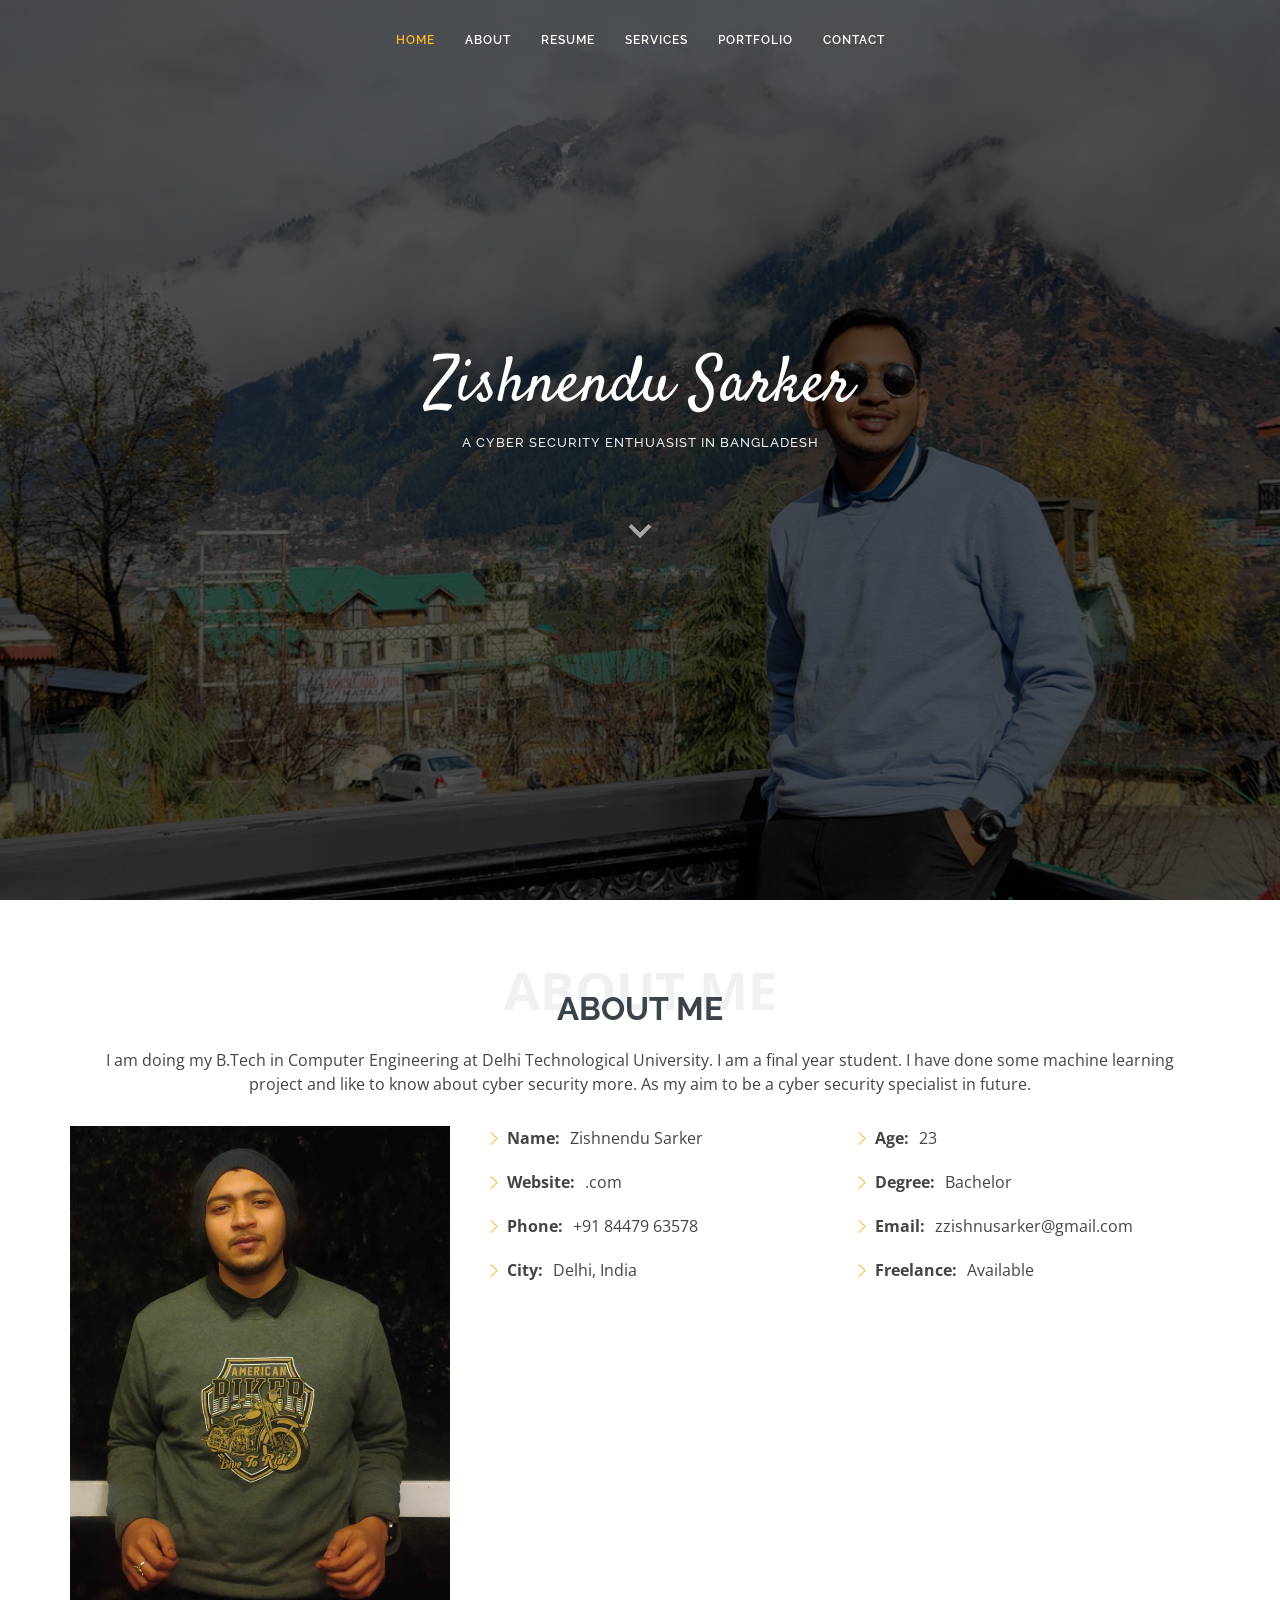
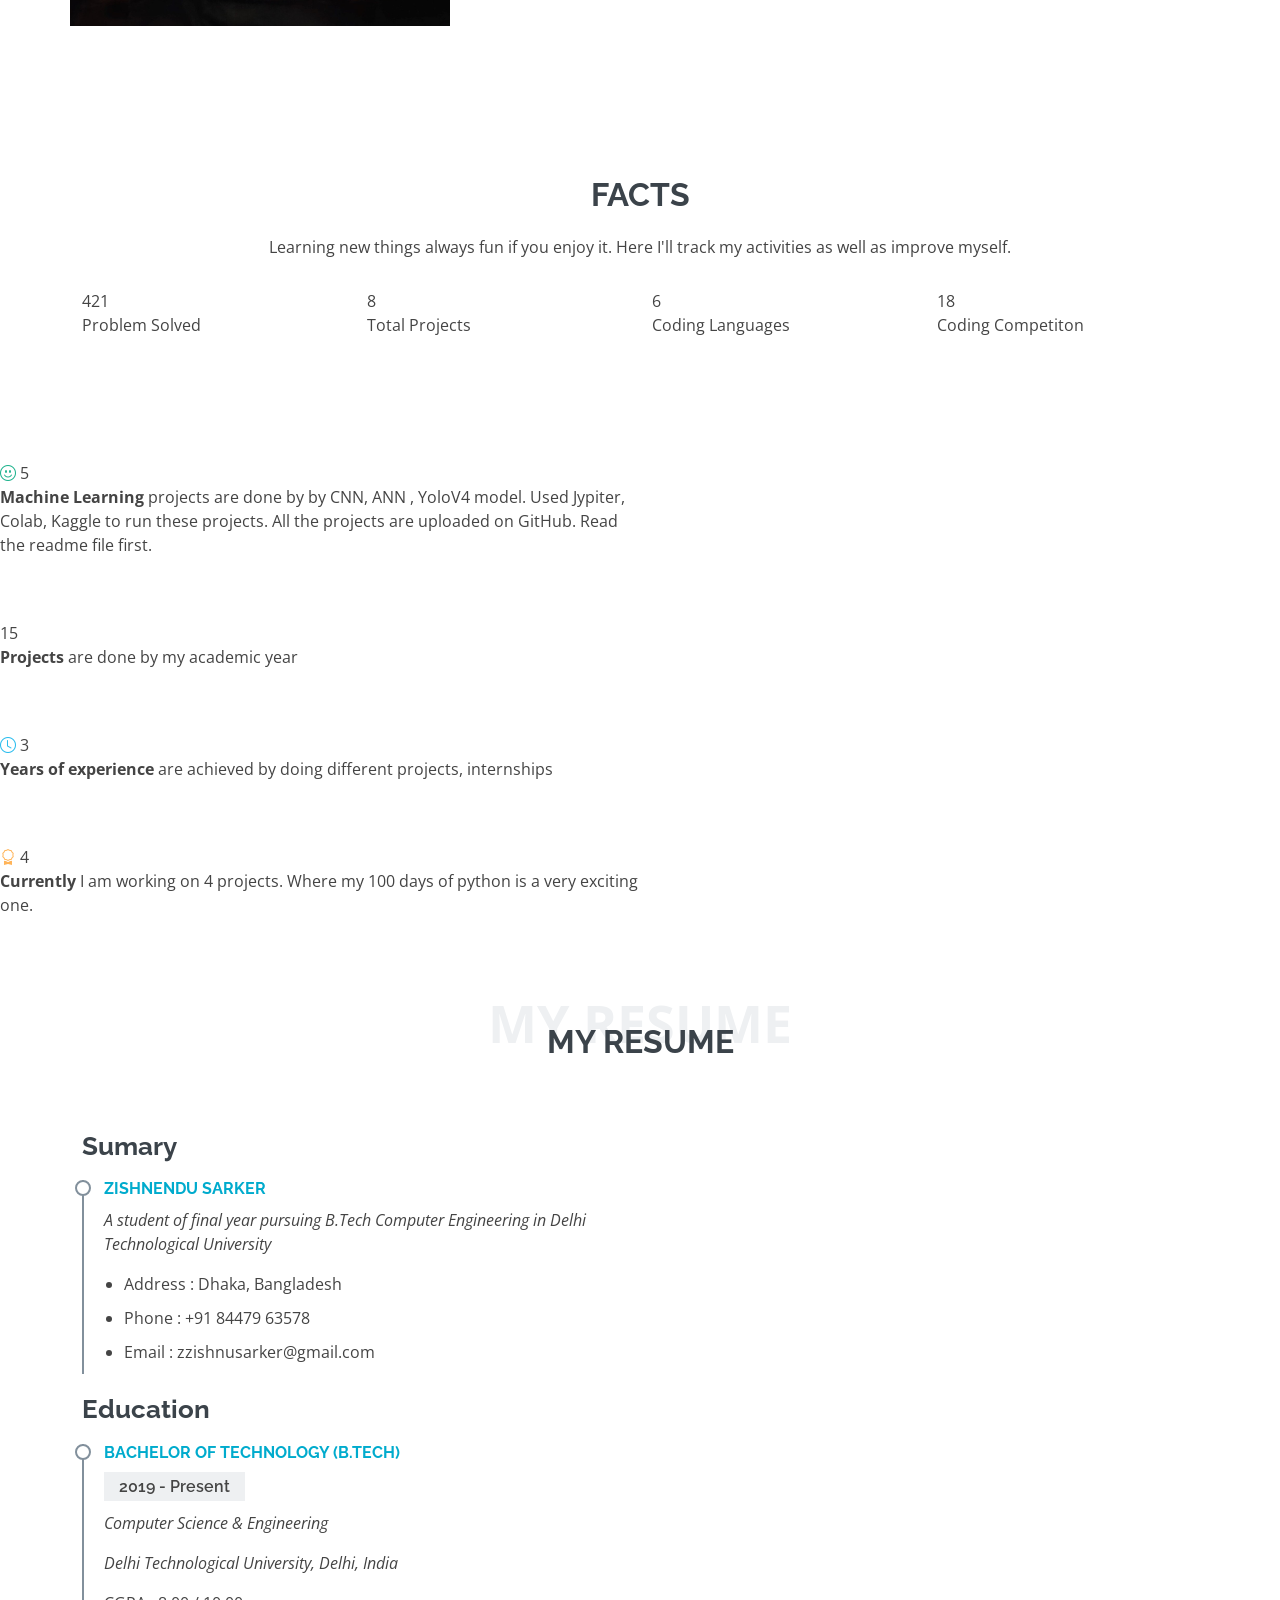
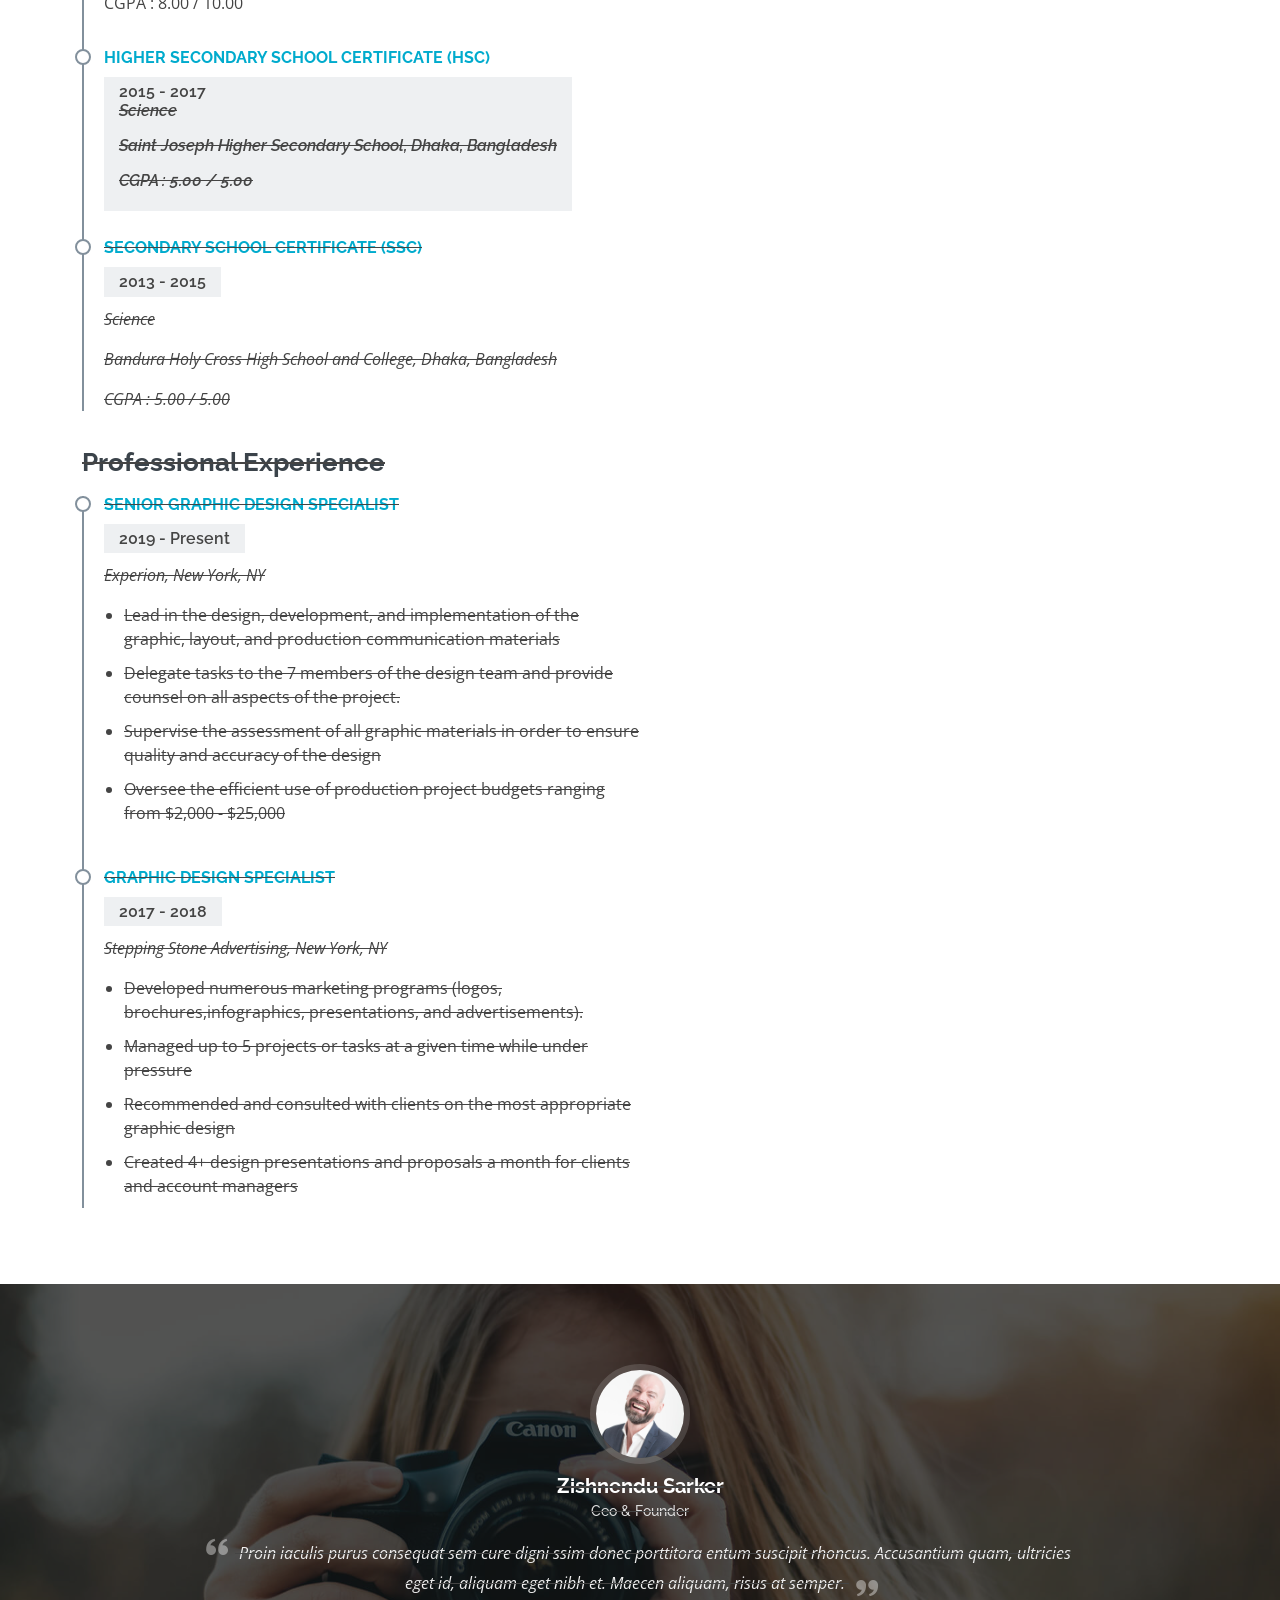
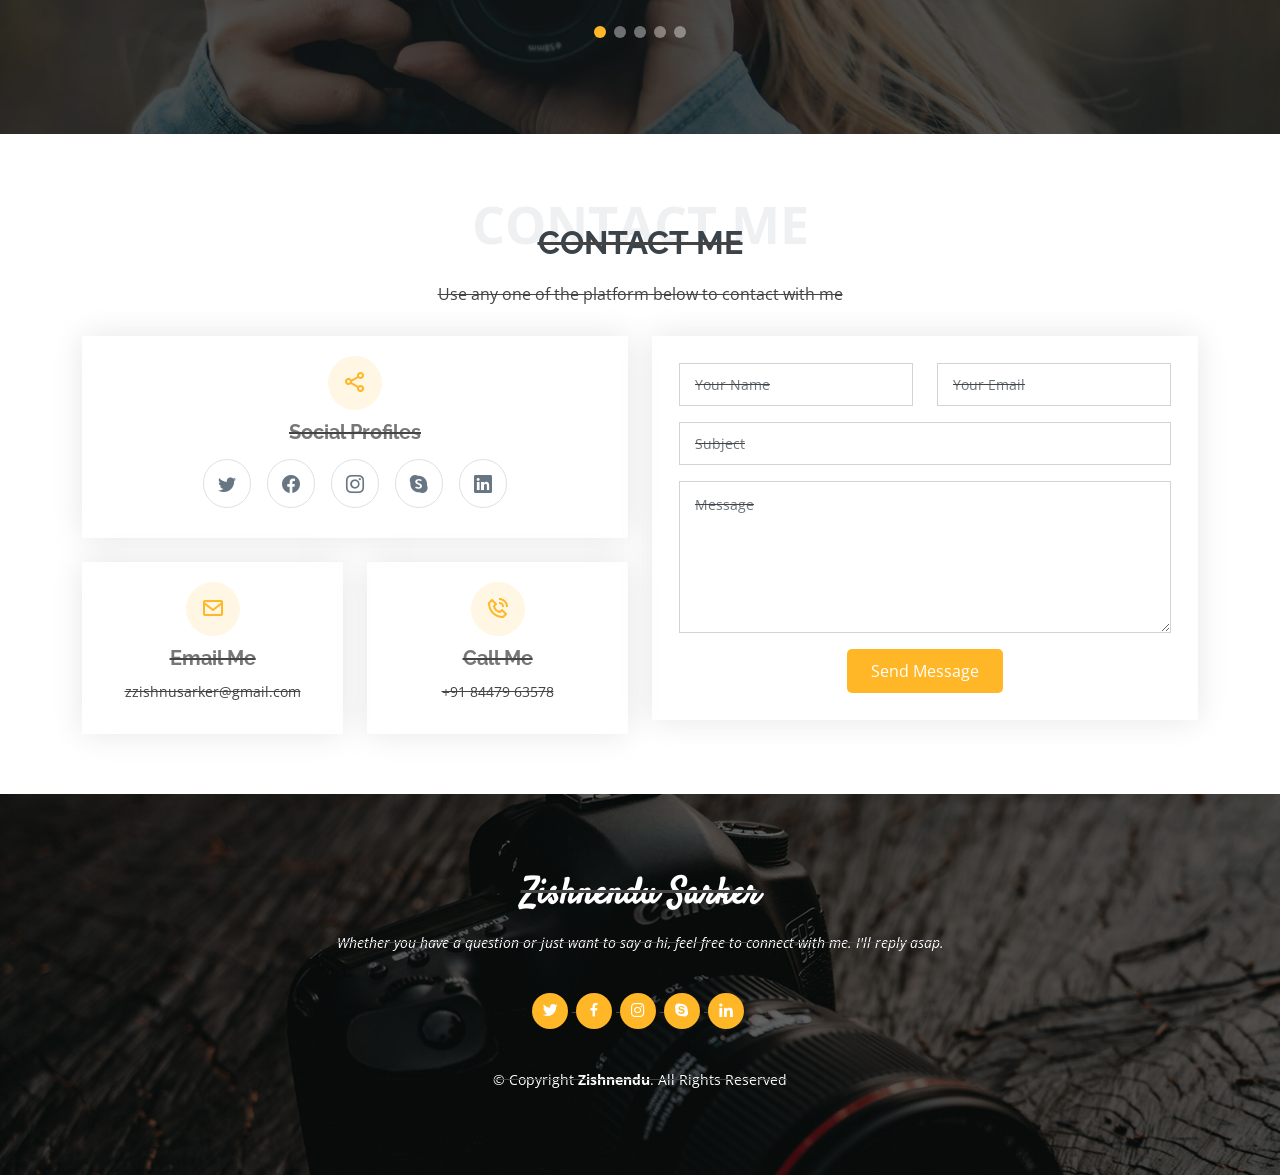
==== index.html @ 8eba3030 "aaa" ====
<!DOCTYPE html>
<html lang="en">

<head>
  <meta charset="utf-8">
  <meta content="width=device-width, initial-scale=1.0" name="viewport">

  <title>Zishnendu Sarker | Portfolio</title>
  <meta content="" name="description">
  <meta content="" name="keywords">

  <!-- Favicons -->
  <link href="assets/img/favicon.png" rel="icon">
  <link href="assets/img/apple-touch-icon.png" rel="apple-touch-icon">

  <!-- Google Fonts -->
  <link href="https://fonts.googleapis.com/css?family=Open+Sans:300,300i,400,400i,600,600i,700,700i|Raleway:300,300i,400,400i,500,500i,600,600i,700,700i|Satisfy" rel="stylesheet">

  <!-- Vendor CSS Files -->
  <link href="assets/vendor/bootstrap/css/bootstrap.min.css" rel="stylesheet">
  <link href="assets/vendor/bootstrap-icons/bootstrap-icons.css" rel="stylesheet">
  <link href="assets/vendor/boxicons/css/boxicons.min.css" rel="stylesheet">
  <link href="assets/vendor/glightbox/css/glightbox.min.css" rel="stylesheet">
  <link href="assets/vendor/swiper/swiper-bundle.min.css" rel="stylesheet">

  <!-- Template Main CSS File -->
  <link href="assets/css/style.css" rel="stylesheet">

  <!-- =======================================================
  * Template Name: Laura - v4.8.1
  * Template URL: https://bootstrapmade.com/laura-free-creative-bootstrap-theme/
  * Author: BootstrapMade.com
  * License: https://bootstrapmade.com/license/
  ======================================================== -->
</head>

<body>

  <!-- ======= Header ======= -->
  <header id="header" class="fixed-top d-flex justify-content-center align-items-center header-transparent">

    <nav id="navbar" class="navbar">
      <ul>
        <li><a class="nav-link scrollto active" href="#hero">Home</a></li>
        <li><a class="nav-link scrollto" href="#about">About</a></li>
        <li><a class="nav-link scrollto" href="#resume">Resume</a></li>
        <li><a class="nav-link scrollto" href="#services">Services</a></li>
        <li><a class="nav-link scrollto " href="#portfolio">Portfolio</a></li>
        <!-- <li class="dropdown"><a href="#"><span>Drop Down</span> <i class="bi bi-chevron-down"></i></a>
          <ul>
            <li><a href="#">Drop Down 1</a></li>
            <li class="dropdown"><a href="#"><span>Deep Drop Down</span> <i class="bi bi-chevron-right"></i></a>
              <ul>
                <li><a href="#">Deep Drop Down 1</a></li>
                <li><a href="#">Deep Drop Down 2</a></li>
                <li><a href="#">Deep Drop Down 3</a></li>
                <li><a href="#">Deep Drop Down 4</a></li>
                <li><a href="#">Deep Drop Down 5</a></li>
              </ul>
            </li>
            <li><a href="#">Drop Down 2</a></li>
            <li><a href="#">Drop Down 3</a></li>
            <li><a href="#">Drop Down 4</a></li>
          </ul>
        </li> -->
        <li><a class="nav-link scrollto" href="#contact">Contact</a></li>
      </ul>
      <i class="bi bi-list mobile-nav-toggle"></i>
    </nav><!-- .navbar -->

  </header><!-- End Header -->

  <!-- ======= Hero Section ======= -->
  <section id="hero">
    <div class="hero-container">
      <h1>Zishnendu Sarker</h1>
      <h2>A cyber security Enthuasist in  Bangladesh</h2>
      <a href="#about" class="btn-scroll scrollto" title="Scroll Down"><i class="bx bx-chevron-down"></i></a>
    </div>
  </section><!-- End Hero -->

  <main id="main">

    <!-- ======= About Me Section ======= -->
    <section id="about" class="about">
      <div class="container">

        <div class="section-title">
          <span>About Me</span>
          <h2>About Me</h2>
          <p>I am doing my B.Tech in Computer Engineering at Delhi Technological University.
            I am a final year student. I have done some machine learning project and like to 
            know about cyber security more. As my aim to be a cyber security specialist in future.
          </p>
        </div>

        <div class="row">
          <div class="image col-lg-4 d-flex align-items-stretch justify-content-center justify-content-lg-start"></div>
          <div class="col-lg-8 d-flex flex-column align-items-stretch">
            <div class="content ps-lg-4 d-flex flex-column justify-content-center">
              <div class="row">
                <div class="col-lg-6">
                  <ul>
                    <li><i class="bi bi-chevron-right"></i> <strong>Name:</strong> <span>Zishnendu Sarker</span></li>
                    <li><i class="bi bi-chevron-right"></i> <strong>Website:</strong> <span>.com</span></li>
                    <li><i class="bi bi-chevron-right"></i> <strong>Phone:</strong> <span>+91 84479 63578</span></li>
                    <li><i class="bi bi-chevron-right"></i> <strong>City:</strong> <span>Delhi, India</span></li>
                  </ul>
                </div>
                <div class="col-lg-6">
                  <ul>
                    <li><i class="bi bi-chevron-right"></i> <strong>Age:</strong> <span>23</span></li>
                    <li><i class="bi bi-chevron-right"></i> <strong>Degree:</strong> <span>Bachelor</span></li>
                    <li><i class="bi bi-chevron-right"></i> <strong>Email:</strong> <span>zzishnusarker@gmail.com</span></li>
                    <li><i class="bi bi-chevron-right"></i> <strong>Freelance:</strong> <span>Available</span></li>
                  </ul>
                </div>
              </div>

              
            </div> 

          </div>
        </div>

      </div>
    </section>
<!--             
              <div class="progress">
                <span class="skill">HTML <i class="val">100%</i></span>
                <div class="progress-bar-wrap">
                  <div class="progress-bar" role="progressbar" aria-valuenow="100" aria-valuemin="0" aria-valuemax="100"></div>
                </div>
              </div>

              <div class="progress">
                <span class="skill">CSS <i class="val">90%</i></span>
                <div class="progress-bar-wrap">
                  <div class="progress-bar" role="progressbar" aria-valuenow="90" aria-valuemin="0" aria-valuemax="100"></div>
                </div>
              </div>

              <div class="progress">
                <span class="skill">JavaScript <i class="val">75%</i></span>
                <div class="progress-bar-wrap">
                  <div class="progress-bar" role="progressbar" aria-valuenow="75" aria-valuemin="0" aria-valuemax="100"></div>
                </div>
              </div> -->
            
    <!-- End About Me Section -->

    
      <!-- ======= Facts Section ======= -->
      <section id="facts" class="facts">
        <div class="container" data-aos="fade-up">
        <div class="section-title"> <h2>Facts</h2> <p> Learning new things always fun if you enjoy it. Here I'll track my activities as well as improve myself. </p> </div>
        <div class="row">
          <div class="col-lg-3 col-md-6"> <div class="count-box"> <i class="icofont-tick-boxed"></i> <span data-toggle="counter-up">421</span> <p>Problem Solved</p> </div> </div>
          <div class="col-lg-3 col-md-6 mt-5 mt-md-0"> <div class="count-box"> <i class="icofont-atom"></i> <span data-toggle="counter-up">8</span> <p>Total Projects</p> </div> </div>
          <div class="col-lg-3 col-md-6 mt-5 mt-lg-0"> <div class="count-box"> <i class="icofont-code-alt"></i> <span data-toggle="counter-up">6</span> <p>Coding Languages</p> </div> </div>
          <div class="col-lg-3 col-md-6 mt-5 mt-lg-0"> <div class="count-box"> <i class="icofont-users-alt-5"></i> <span data-toggle="counter-up">18</span> <p>Coding Competiton</p> </div> </div>
        </div>
        </div>
      </section>
      
      <div class="row mt-n4">
        <div class="col-md-6 mt-5 d-md-flex align-items-md-stretch">
          <div class="count-box">
            <i class="bi bi-emoji-smile" style="color: #20b38e;"></i>
            <span data-purecounter-start="0" data-purecounter-end="5" data-purecounter-duration="1" class="purecounter"></span>
            <p><strong>Machine Learning</strong> projects are done by by CNN, ANN , YoloV4 model.
            Used Jypiter, Colab, Kaggle to run these projects. All the projects are uploaded on GitHub.
            Read the readme file first.</p>
          </div>
        </div>
      </div>
    <div class="col-md-6 mt-5 d-md-flex align-items-md-stretch">
      <div class="count-box">
        <i class="bi bi-journal-richtextr" style="color: #8a1ac2;"></i>
        <span data-purecounter-start="0" data-purecounter-end="15" data-purecounter-duration="1" class="purecounter"></span>
        <p><strong>Projects</strong> are done by my academic year </p>
      </div>
    </div>

    <div class="col-md-6 mt-5 d-md-flex align-items-md-stretch">
      <div class="count-box">
        <i class="bi bi-clock" style="color: #2cbdee;"></i>
        <span data-purecounter-start="0" data-purecounter-end="3" data-purecounter-duration="1" class="purecounter"></span>
        <p><strong>Years of experience</strong> are achieved by doing different projects, internships </p>
      </div>
    </div>

    <div class="col-md-6 mt-5 d-md-flex align-items-md-stretch">
      <div class="count-box">
        <i class="bi bi-award" style="color: #ffb459;"></i>
        <span data-purecounter-start="0" data-purecounter-end="4" data-purecounter-duration="1" class="purecounter"></span>
        <p><strong>Currently </strong> I am working on 4 projects. Where my 100 days of python is a very exciting one.</p>
      </div>
    </div>
  </div>
</div>




    <!-- ======= My Resume Section ======= -->
    <section id="resume" class="resume">
      <div class="container">

        <div class="section-title">
          <span>My Resume</span>
          <h2>My Resume</h2>
          <p></p>
        </div>

        <div class="row">
          <div class="col-lg-6">
            <h3 class="resume-title">Sumary</h3>
            <div class="resume-item pb-0">
              <h4>Zishnendu Sarker</h4>
              <p><em> A student of final year pursuing B.Tech Computer Engineering in Delhi Technological University 
                 </em></p>
              <p>
              <ul>
                <li>Address : Dhaka, Bangladesh </li>
                <li>Phone : +91 84479 63578</li>
                <li>Email : zzishnusarker@gmail.com</li>
              </ul>
              </p>
            </div>

            <h3 class="resume-title">Education</h3>
            <div class="resume-item">
              <h4>Bachelor of Technology (B.Tech)</h4>
              <h5>2019 - Present</h5>
              <p><em>Computer Science &amp Engineering</em></p>
              <p><em>Delhi Technological University, Delhi, India</em></p>
              <p>CGPA : 8.00 / 10.00</p>
            </div>
            <div class="resume-item">
              <h4>Higher Secondary School Certificate (HSC)</h4>
              <h5>2015 - 2017<S/h5>
              <p><em>Science</em></p>
              <p><em>Saint Joseph Higher Secondary School, Dhaka, Bangladesh </em></p>
              <p><em>CGPA : 5.00 / 5.00</em></p>
            </div>
            <div class="resume-item">
              <h4>Secondary School Certificate (SSC)</h4>
              <h5>2013 - 2015</h5>
              <p><em>Science</em></p>
              <p><em>Bandura Holy Cross High School and College, Dhaka, Bangladesh </em></p>
              <p><em>CGPA : 5.00 / 5.00</em></p>
            </div>
          </div>
          <div class="col-lg-6">
            <h3 class="resume-title">Professional Experience</h3>
            <div class="resume-item">
              <h4>Senior graphic design specialist</h4>
              <h5>2019 - Present</h5>
              <p><em>Experion, New York, NY </em></p>
              <p>
              <ul>
                <li>Lead in the design, development, and implementation of the graphic, layout, and production communication materials</li>
                <li>Delegate tasks to the 7 members of the design team and provide counsel on all aspects of the project. </li>
                <li>Supervise the assessment of all graphic materials in order to ensure quality and accuracy of the design</li>
                <li>Oversee the efficient use of production project budgets ranging from $2,000 - $25,000</li>
              </ul>
              </p>
            </div>
            <div class="resume-item">
              <h4>Graphic design specialist</h4>
              <h5>2017 - 2018</h5>
              <p><em>Stepping Stone Advertising, New York, NY</em></p>
              <p>
              <ul>
                <li>Developed numerous marketing programs (logos, brochures,infographics, presentations, and advertisements).</li>
                <li>Managed up to 5 projects or tasks at a given time while under pressure</li>
                <li>Recommended and consulted with clients on the most appropriate graphic design</li>
                <li>Created 4+ design presentations and proposals a month for clients and account managers</li>
              </ul>
              </p>
            </div>
          </div>
        </div>

      </div>
    </section><!-- End My Resume Section -->

    <!-- ======= My Services Section ======= -->
    <!-- 
      <div class="container">

        <div class="section-title">
          <span>My Services</span>
          <h2>My Services</h2>
          <p>Sit sint consectetur velit quisquam cupiditate impedit suscipit alias</p>
        </div>

        <div class="row">
          <div class="col-md-6 col-lg-3 d-flex align-items-stretch mb-5 mb-lg-0">
            <div class="icon-box">
              <div class="icon"><i class="bx bxl-dribbble"></i></div>
              <h4 class="title"><a href="">Lorem Ipsum</a></h4>
              <p class="description">Voluptatum deleniti atque corrupti quos dolores et quas molestias excepturi sint occaecati cupiditate non provident</p>
            </div>
          </div>

          <div class="col-md-6 col-lg-3 d-flex align-items-stretch mb-5 mb-lg-0">
            <div class="icon-box">
              <div class="icon"><i class="bx bx-file"></i></div>
              <h4 class="title"><a href="">Sed ut perspiciatis</a></h4>
              <p class="description">Duis aute irure dolor in reprehenderit in voluptate velit esse cillum dolore eu fugiat nulla pariatur</p>
            </div>
          </div>

          <div class="col-md-6 col-lg-3 d-flex align-items-stretch mb-5 mb-lg-0">
            <div class="icon-box">
              <div class="icon"><i class="bx bx-tachometer"></i></div>
              <h4 class="title"><a href="">Magni Dolores</a></h4>
              <p class="description">Excepteur sint occaecat cupidatat non proident, sunt in culpa qui officia deserunt mollit anim id est laborum</p>
            </div>
          </div>

          <div class="col-md-6 col-lg-3 d-flex align-items-stretch mb-5 mb-lg-0">
            <div class="icon-box">
              <div class="icon"><i class="bx bx-world"></i></div>
              <h4 class="title"><a href="">Nemo Enim</a></h4>
              <p class="description">At vero eos et accusamus et iusto odio dignissimos ducimus qui blanditiis praesentium voluptatum deleniti atque</p>
            </div>
          </div>

        </div>

      </div>
    </section>End My Services Section -->

    <!-- ======= Testimonials Section ======= -->
    <section id="testimonials" class="testimonials">
      <div class="container position-relative">

        <div class="testimonials-slider swiper" data-aos="fade-up" data-aos-delay="100">
          <div class="swiper-wrapper">

            <div class="swiper-slide">
              <div class="testimonial-item">
                <img src="assets/img/testimonials/testimonials-1.jpg" class="testimonial-img" alt="">
                <h3>Zishnendu Sarker</h3>
                <h4>Ceo &amp; Founder</h4>
                <p>
                  <i class="bx bxs-quote-alt-left quote-icon-left"></i>
                  Proin iaculis purus consequat sem cure digni ssim donec porttitora entum suscipit rhoncus. Accusantium quam, ultricies eget id, aliquam eget nibh et. Maecen aliquam, risus at semper.
                  <i class="bx bxs-quote-alt-right quote-icon-right"></i>
                </p>
              </div>
            </div><!-- End testimonial item -->

            <div class="swiper-slide">
              <div class="testimonial-item">
                <img src="assets/img/testimonials/testimonials-2.jpg" class="testimonial-img" alt="">
                <h3>Nitiwit Kuldiloke</h3>
                <h4>Data Scientist</h4>
                <p>
                  <i class="bx bxs-quote-alt-left quote-icon-left"></i>
                  Export tempor illum tamen malis malis eram quae irure esse labore quem cillum quid cillum eram malis quorum velit fore eram velit sunt aliqua noster fugiat irure amet legam anim culpa.
                  <i class="bx bxs-quote-alt-right quote-icon-right"></i>
                </p>
              </div>
            </div><!-- End testimonial item -->

            <div class="swiper-slide">
              <div class="testimonial-item">
                <img src="assets/img/testimonials/testimonials-3.jpg" class="testimonial-img" alt="">
                <h3>Dhruba Dutta</h3>
                <h4>Frontend Developer</h4>
                <p>
                  <i class="bx bxs-quote-alt-left quote-icon-left"></i>
                  Enim nisi quem export duis labore cillum quae magna enim sint quorum nulla quem veniam duis minim tempor labore quem eram duis noster aute amet eram fore quis sint minim.
                  <i class="bx bxs-quote-alt-right quote-icon-right"></i>
                </p>
              </div>
            </div><!-- End testimonial item -->

            <div class="swiper-slide">
              <div class="testimonial-item">
                <img src="assets/img/testimonials/testimonials-4.jpg" class="testimonial-img" alt="">
                <h3>Sristi Mitra</h3>
                <h4>Cyber Security Specialist</h4>
                <p>
                  <i class="bx bxs-quote-alt-left quote-icon-left"></i>
                  Fugiat enim eram quae cillum dolore dolor amet nulla culpa multos export minim fugiat minim velit minim dolor enim duis veniam ipsum anim magna sunt elit fore quem dolore labore illum veniam.
                  <i class="bx bxs-quote-alt-right quote-icon-right"></i>
                </p>
              </div>
            </div><!-- End testimonial item -->

            <div class="swiper-slide">
              <div class="testimonial-item">
                <img src="assets/img/testimonials/testimonials-5.jpg" class="testimonial-img" alt="">
                <h3>Shuvam Thakur</h3>
                <h4>Backend developer</h4>
                <p>
                  <i class="bx bxs-quote-alt-left quote-icon-left"></i>
                  Quis quorum aliqua sint quem legam fore sunt eram irure aliqua veniam tempor noster veniam enim culpa labore duis sunt culpa nulla illum cillum fugiat legam esse veniam culpa fore nisi cillum quid.
                  <i class="bx bxs-quote-alt-right quote-icon-right"></i>
                </p>
              </div>
            </div><!-- End testimonial item -->

          </div>
          <div class="swiper-pagination"></div>
        </div>

      </div>
    </section><!-- End Testimonials Section -->

    <!-- ======= My Portfolio Section ======= -->
    <!-- <section id="portfolio" class="portfolio">
      <div class="container">

        <div class="section-title">
          <span>My Portfolio</span>
          <h2>My Portfolio</h2>
          <p>Sit sint consectetur velit quisquam cupiditate impedit suscipit alias</p>
        </div>

        <ul id="portfolio-flters" class="d-flex justify-content-center">
          <li data-filter="*" class="filter-active">All</li>
          <li data-filter=".filter-app">App</li>
          <li data-filter=".filter-card">Card</li>
          <li data-filter=".filter-web">Web</li>
        </ul>

        <div class="row portfolio-container">

          <div class="col-lg-4 col-md-6 portfolio-item filter-app">
            <div class="portfolio-img"><img src="assets/img/portfolio/portfolio-1.jpg" class="img-fluid" alt=""></div>
            <div class="portfolio-info">
              <h4>App 1</h4>
              <p>App</p>
              <a href="assets/img/portfolio/portfolio-1.jpg" data-gallery="portfolioGallery" class="portfolio-lightbox preview-link" title="App 1"><i class="bx bx-plus"></i></a>
              <a href="portfolio-details.html" class="details-link" title="More Details"><i class="bx bx-link"></i></a>
            </div>
          </div>

          <div class="col-lg-4 col-md-6 portfolio-item filter-web">
            <div class="portfolio-img"><img src="assets/img/portfolio/portfolio-2.jpg" class="img-fluid" alt=""></div>
            <div class="portfolio-info">
              <h4>Web 3</h4>
              <p>Web</p>
              <a href="assets/img/portfolio/portfolio-2.jpg" data-gallery="portfolioGallery" class="portfolio-lightbox preview-link" title="Web 3"><i class="bx bx-plus"></i></a>
              <a href="portfolio-details.html" class="details-link" title="More Details"><i class="bx bx-link"></i></a>
            </div>
          </div>

          <div class="col-lg-4 col-md-6 portfolio-item filter-app">
            <div class="portfolio-img"><img src="assets/img/portfolio/portfolio-3.jpg" class="img-fluid" alt=""></div>
            <div class="portfolio-info">
              <h4>App 2</h4>
              <p>App</p>
              <a href="assets/img/portfolio/portfolio-3.jpg" data-gallery="portfolioGallery" class="portfolio-lightbox preview-link" title="App 2"><i class="bx bx-plus"></i></a>
              <a href="portfolio-details.html" class="details-link" title="More Details"><i class="bx bx-link"></i></a>
            </div>
          </div>

          <div class="col-lg-4 col-md-6 portfolio-item filter-card">
            <div class="portfolio-img"><img src="assets/img/portfolio/portfolio-4.jpg" class="img-fluid" alt=""></div>
            <div class="portfolio-info">
              <h4>Card 2</h4>
              <p>Card</p>
              <a href="assets/img/portfolio/portfolio-4.jpg" data-gallery="portfolioGallery" class="portfolio-lightbox preview-link" title="Card 2"><i class="bx bx-plus"></i></a>
              <a href="portfolio-details.html" class="details-link" title="More Details"><i class="bx bx-link"></i></a>
            </div>
          </div>

          <div class="col-lg-4 col-md-6 portfolio-item filter-web">
            <div class="portfolio-img"><img src="assets/img/portfolio/portfolio-5.jpg" class="img-fluid" alt=""></div>
            <div class="portfolio-info">
              <h4>Web 2</h4>
              <p>Web</p>
              <a href="assets/img/portfolio/portfolio-5.jpg" data-gallery="portfolioGallery" class="portfolio-lightbox preview-link" title="Web 2"><i class="bx bx-plus"></i></a>
              <a href="portfolio-details.html" class="details-link" title="More Details"><i class="bx bx-link"></i></a>
            </div>
          </div>

          <div class="col-lg-4 col-md-6 portfolio-item filter-app">
            <div class="portfolio-img"><img src="assets/img/portfolio/portfolio-6.jpg" class="img-fluid" alt=""></div>
            <div class="portfolio-info">
              <h4>App 3</h4>
              <p>App</p>
              <a href="assets/img/portfolio/portfolio-6.jpg" data-gallery="portfolioGallery" class="portfolio-lightbox preview-link" title="App 3"><i class="bx bx-plus"></i></a>
              <a href="portfolio-details.html" class="details-link" title="More Details"><i class="bx bx-link"></i></a>
            </div>
          </div>

          <div class="col-lg-4 col-md-6 portfolio-item filter-card">
            <div class="portfolio-img"><img src="assets/img/portfolio/portfolio-7.jpg" class="img-fluid" alt=""></div>
            <div class="portfolio-info">
              <h4>Card 1</h4>
              <p>Card</p>
              <a href="assets/img/portfolio/portfolio-7.jpg" data-gallery="portfolioGallery" class="portfolio-lightbox preview-link" title="Card 1"><i class="bx bx-plus"></i></a>
              <a href="portfolio-details.html" class="details-link" title="More Details"><i class="bx bx-link"></i></a>
            </div>
          </div>

          <div class="col-lg-4 col-md-6 portfolio-item filter-card">
            <div class="portfolio-img"><img src="assets/img/portfolio/portfolio-8.jpg" class="img-fluid" alt=""></div>
            <div class="portfolio-info">
              <h4>Card 3</h4>
              <p>Card</p>
              <a href="assets/img/portfolio/portfolio-8.jpg" data-gallery="portfolioGallery" class="portfolio-lightbox preview-link" title="Card 3"><i class="bx bx-plus"></i></a>
              <a href="portfolio-details.html" class="details-link" title="More Details"><i class="bx bx-link"></i></a>
            </div>
          </div>

          <div class="col-lg-4 col-md-6 portfolio-item filter-web">
            <div class="portfolio-img"><img src="assets/img/portfolio/portfolio-9.jpg" class="img-fluid" alt=""></div>
            <div class="portfolio-info">
              <h4>Web 3</h4>
              <p>Web</p>
              <a href="assets/img/portfolio/portfolio-9.jpg" data-gallery="portfolioGallery" class="portfolio-lightbox preview-link" title="Web 3"><i class="bx bx-plus"></i></a>
              <a href="portfolio-details.html" class="details-link" title="More Details"><i class="bx bx-link"></i></a>
            </div>
          </div>

        </div>

      </div>
    </section> -->
    <!-- End My Portfolio Section -->

    <!-- ======= Pricing Section ======= -->
    <!-- <section id="pricing" class="pricing">
      <div class="container">

        <div class="section-title">
          <span>Pricing</span>
          <h2>Pricing</h2>
          <p>Sit sint consectetur velit quisquam cupiditate impedit suscipit alias</p>
        </div>

        <div class="row">

          <div class="col-lg-3 col-md-6">
            <div class="box">
              <h3>Free</h3>
              <h4><sup>$</sup>0<span> / month</span></h4>
              <ul>
                <li>Aida dere</li>
                <li>Nec feugiat nisl</li>
                <li>Nulla at volutpat dola</li>
                <li class="na">Pharetra massa</li>
                <li class="na">Massa ultricies mi</li>
              </ul>
              <div class="btn-wrap">
                <a href="#" class="btn-buy">Buy Now</a>
              </div>
            </div>
          </div>

          <div class="col-lg-3 col-md-6 mt-4 mt-md-0">
            <div class="box featured">
              <h3>Business</h3>
              <h4><sup>$</sup>19<span> / month</span></h4>
              <ul>
                <li>Aida dere</li>
                <li>Nec feugiat nisl</li>
                <li>Nulla at volutpat dola</li>
                <li>Pharetra massa</li>
                <li class="na">Massa ultricies mi</li>
              </ul>
              <div class="btn-wrap">
                <a href="#" class="btn-buy">Buy Now</a>
              </div>
            </div>
          </div>

          <div class="col-lg-3 col-md-6 mt-4 mt-lg-0">
            <div class="box">
              <h3>Developer</h3>
              <h4><sup>$</sup>29<span> / month</span></h4>
              <ul>
                <li>Aida dere</li>
                <li>Nec feugiat nisl</li>
                <li>Nulla at volutpat dola</li>
                <li>Pharetra massa</li>
                <li>Massa ultricies mi</li>
              </ul>
              <div class="btn-wrap">
                <a href="#" class="btn-buy">Buy Now</a>
              </div>
            </div>
          </div>

          <div class="col-lg-3 col-md-6 mt-4 mt-lg-0">
            <div class="box">
              <span class="advanced">Advanced</span>
              <h3>Ultimate</h3>
              <h4><sup>$</sup>49<span> / month</span></h4>
              <ul>
                <li>Aida dere</li>
                <li>Nec feugiat nisl</li>
                <li>Nulla at volutpat dola</li>
                <li>Pharetra massa</li>
                <li>Massa ultricies mi</li>
              </ul>
              <div class="btn-wrap">
                <a href="#" class="btn-buy">Buy Now</a>
              </div>
            </div>
          </div>

        </div>

      </div>
    </section>End Pricing Section -->

    <!-- ======= Contact Me Section ======= -->
    <section id="contact" class="contact">
      <div class="container">

        <div class="section-title">
          <span>Contact Me</span>
          <h2>Contact Me</h2>
          <p>Use any one of the platform below to contact with me</p>
        </div>

        <div class="row">

          <div class="col-lg-6">

            <div class="row">
              <div class="col-md-12">
                <div class="info-box">
                  <i class="bx bx-share-alt"></i>
                  <h3>Social Profiles</h3>
                  <div class="social-links">
                    <a href="https://twitter.com/450Co" class="twitter"><i class="bi bi-twitter"></i></a>
                    <a href="https://www.facebook.com/zishnusarker.zishnusarker" class="facebook"><i class="bi bi-facebook"></i></a>
                    <a href="https://www.instagram.com/zishnu_sarker/" class="instagram"><i class="bi bi-instagram"></i></a>
                    <a href="https://secure.skype.com/portal/overview" class="google-plus"><i class="bi bi-skype"></i></a>
                    <a href="https://www.linkedin.com/in/zishnendu-sarker-5319921b3/" class="linkedin"><i class="bi bi-linkedin"></i></a>
                  </div>
                </div>
              </div>
              <div class="col-md-6">
                <div class="info-box mt-4">
                  <i class="bx bx-envelope"></i>
                  <h3>Email Me</h3>
                  <p>zzishnusarker@gmail.com</p>
                </div>
              </div>
              <div class="col-md-6">
                <div class="info-box mt-4">
                  <i class="bx bx-phone-call"></i>
                  <h3>Call Me</h3>
                  <p>+91 84479 63578</p>
                </div>
              </div>
            </div>

          </div>

          <div class="col-lg-6">
            <form action="forms/contact.php" method="post" role="form" class="php-email-form">
              <div class="row">
                <div class="col-md-6 form-group">
                  <input type="text" name="name" class="form-control" id="name" placeholder="Your Name" required>
                </div>
                <div class="col-md-6 form-group mt-3 mt-md-0">
                  <input type="email" class="form-control" name="email" id="email" placeholder="Your Email" required>
                </div>
              </div>
              <div class="form-group mt-3">
                <input type="text" class="form-control" name="subject" id="subject" placeholder="Subject" required>
              </div>
              <div class="form-group mt-3">
                <textarea class="form-control" name="message" rows="6" placeholder="Message" required></textarea>
              </div>
              <div class="my-3">
                <div class="loading">Loading</div>
                <div class="error-message"></div>
                <div class="sent-message">Your message has been sent. Thank you!</div>
              </div>
              <div class="text-center"><button type="submit">Send Message</button></div>
            </form>
          </div>

        </div>

      </div>
    </section><!-- End Contact Me Section -->

  </main><!-- End #main -->

  <!-- ======= Footer ======= -->
  <footer id="footer">
    <div class="container">
      <h3>Zishnendu Sarker</h3>
      <p>Whether you have a question or just want to say a hi, feel free to connect with me. I'll reply asap.</p>
      <div class="social-links">
        <a href="https://twitter.com/450Co" class="twitter"><i class="bx bxl-twitter"></i></a>
        <a href="https://www.facebook.com/zishnusarker.zishnusarker" class="facebook"><i class="bx bxl-facebook"></i></a>
        <a href="https://www.instagram.com/zishnu_sarker/" class="instagram"><i class="bx bxl-instagram"></i></a>
        <a href="https://secure.skype.com/portal/overview" class="google-plus"><i class="bx bxl-skype"></i></a>
        <a href="https://www.linkedin.com/in/zishnendu-sarker-5319921b3/" class="linkedin"><i class="bx bxl-linkedin"></i></a>
      </div>
      <div class="copyright">
        &copy; Copyright <strong><span>Zishnendu</span></strong>. All Rights Reserved
      </div>
      <div class="credits">
        <!-- All the links in the footer should remain intact. -->
        <!-- You can delete the links only if you purchased the pro version. -->
        <!-- Licensing information: https://bootstrapmade.com/license/ -->
        <!-- Purchase the pro version with working PHP/AJAX contact form: https://bootstrapmade.com/laura-free-creative-bootstrap-theme/ -->
        <!-- Designed by <a href="https://bootstrapmade.com/">BootstrapMade</a> -->
      </div>
    </div>
  </footer><!-- End Footer -->

  <a href="#" class="back-to-top d-flex align-items-center justify-content-center"><i class="bi bi-arrow-up-short"></i></a>

  <!-- Vendor JS Files -->
  <script src="assets/vendor/purecounter/purecounter_vanilla.js"></script>
  <script src="assets/vendor/bootstrap/js/bootstrap.bundle.min.js"></script>
  <script src="assets/vendor/glightbox/js/glightbox.min.js"></script>
  <script src="assets/vendor/isotope-layout/isotope.pkgd.min.js"></script>
  <script src="assets/vendor/swiper/swiper-bundle.min.js"></script>
  <script src="assets/vendor/waypoints/noframework.waypoints.js"></script>
  <script src="assets/vendor/php-email-form/validate.js"></script>

  <!-- Template Main JS File -->
  <script src="assets/js/main.js"></script>

</body>

</html>
---- assets/css/style.css ----
/**
* Template Name: Laura - v4.8.1
* Template URL: https://bootstrapmade.com/laura-free-creative-bootstrap-theme/
* Author: BootstrapMade.com
* License: https://bootstrapmade.com/license/
*/

/*--------------------------------------------------------------
# General
--------------------------------------------------------------*/
body {
  font-family: "Open Sans", sans-serif;
  color: #444444;
}

a {
  color: #ffb727;
  text-decoration: none;
}

a:hover {
  color: #ffc85a;
  text-decoration: none;
}

h1,
h2,
h3,
h4,
h5,
h6 {
  font-family: "Raleway", sans-serif;
}

/*--------------------------------------------------------------
# Back to top button
--------------------------------------------------------------*/
.back-to-top {
  position: fixed;
  visibility: hidden;
  opacity: 0;
  right: 15px;
  bottom: 15px;
  z-index: 996;
  background: #ffb727;
  width: 40px;
  height: 40px;
  border-radius: 4px;
  transition: all 0.4s;
}

.back-to-top i {
  font-size: 28px;
  color: #fff;
  line-height: 0;
}

.back-to-top:hover {
  background: #ffc550;
  color: #fff;
}

.back-to-top.active {
  visibility: visible;
  opacity: 1;
}

/*--------------------------------------------------------------
# Header
--------------------------------------------------------------*/
#header {
  z-index: 997;
  transition: all 0.5s;
  height: 80px;
  background: rgba(25, 28, 31, 0.8);
}

#header.header-transparent {
  background: transparent;
}

#header.header-scrolled {
  height: 60px;
  background: rgba(25, 28, 31, 0.8);
}

/*--------------------------------------------------------------
# Navigation Menu
--------------------------------------------------------------*/
/**
* Desktop Navigation 
*/
.navbar {
  padding: 0;
}

.navbar ul {
  margin: 0;
  padding: 0;
  display: flex;
  list-style: none;
  align-items: center;
}

.navbar li {
  position: relative;
}

.navbar a,
.navbar a:focus {
  display: flex;
  align-items: center;
  justify-content: space-between;
  padding: 10px 15px;
  color: #fff;
  white-space: nowrap;
  transition: 0.3s;
  font-size: 12px;
  font-family: "Raleway", sans-serif;
  text-transform: uppercase;
  font-weight: 600;
  letter-spacing: 1px;
}

.navbar a i,
.navbar a:focus i {
  font-size: 12px;
  line-height: 0;
  margin-left: 5px;
}

.navbar a:hover,
.navbar .active,
.navbar .active:focus,
.navbar li:hover>a {
  color: #ffb727;
}

.navbar .dropdown ul {
  display: block;
  position: absolute;
  left: 14px;
  top: calc(100% + 30px);
  margin: 0;
  padding: 10px 0;
  z-index: 99;
  opacity: 0;
  visibility: hidden;
  background: #fff;
  box-shadow: 0px 0px 30px rgba(127, 137, 161, 0.25);
  transition: 0.3s;
  border-radius: 4px;
}

.navbar .dropdown ul li {
  min-width: 200px;
}

.navbar .dropdown ul a {
  padding: 10px 20px;
  font-size: 14px;
  text-transform: none;
  font-weight: 400;
  color: #3b434a;
  letter-spacing: 1px;
}

.navbar .dropdown ul a i {
  font-size: 12px;
}

.navbar .dropdown ul a:hover,
.navbar .dropdown ul .active:hover,
.navbar .dropdown ul li:hover>a {
  color: #ffb727;
}

.navbar .dropdown:hover>ul {
  opacity: 1;
  top: 100%;
  visibility: visible;
}

.navbar .dropdown .dropdown ul {
  top: 0;
  left: calc(100% - 30px);
  visibility: hidden;
}

.navbar .dropdown .dropdown:hover>ul {
  opacity: 1;
  top: 0;
  left: 100%;
  visibility: visible;
}

@media (max-width: 1366px) {
  .navbar .dropdown .dropdown ul {
    left: -90%;
  }

  .navbar .dropdown .dropdown:hover>ul {
    left: -100%;
  }
}

/**
* Mobile Navigation 
*/
.mobile-nav-toggle {
  color: #fff;
  font-size: 28px;
  cursor: pointer;
  display: none;
  line-height: 0;
  transition: 0.5s;
}

@media (max-width: 991px) {
  .mobile-nav-toggle {
    display: block;
  }

  .navbar ul {
    display: none;
  }
}

.navbar-mobile {
  position: fixed;
  overflow: hidden;
  top: 0;
  right: 0;
  left: 0;
  bottom: 0;
  background: rgba(36, 41, 46, 0.9);
  transition: 0.3s;
  z-index: 999;
}

.navbar-mobile .mobile-nav-toggle {
  position: absolute;
  top: 15px;
  right: 15px;
}

.navbar-mobile ul {
  display: block;
  position: absolute;
  top: 55px;
  right: 15px;
  bottom: 15px;
  left: 15px;
  padding: 10px 0;
  border-radius: 10px;
  background-color: #fff;
  overflow-y: auto;
  transition: 0.3s;
}

.navbar-mobile a,
.navbar-mobile a:focus {
  padding: 10px 20px;
  font-size: 14px;
  color: #3b434a;
}

.navbar-mobile a:hover,
.navbar-mobile .active,
.navbar-mobile li:hover>a {
  color: #ffb727;
}

.navbar-mobile .getstarted,
.navbar-mobile .getstarted:focus {
  margin: 15px;
}

.navbar-mobile .dropdown ul {
  position: static;
  display: none;
  margin: 10px 20px;
  padding: 10px 0;
  z-index: 99;
  opacity: 1;
  visibility: visible;
  background: #fff;
  box-shadow: 0px 0px 30px rgba(127, 137, 161, 0.25);
}

.navbar-mobile .dropdown ul li {
  min-width: 200px;
}

.navbar-mobile .dropdown ul a {
  padding: 10px 20px;
}

.navbar-mobile .dropdown ul a i {
  font-size: 12px;
}

.navbar-mobile .dropdown ul a:hover,
.navbar-mobile .dropdown ul .active:hover,
.navbar-mobile .dropdown ul li:hover>a {
  color: #ffb727;
}

.navbar-mobile .dropdown>.dropdown-active {
  display: block;
}

/*--------------------------------------------------------------
# Hero Section
--------------------------------------------------------------*/
#hero {
  width: 100%;
  height: 100vh;
  background: url("../img/hero2.png") top right;
  background-size: cover;
  position: relative;
}

#hero:before {
  content: "";
  background: rgba(0, 0, 0, 0.65);
  position: absolute;
  bottom: 0;
  top: 0;
  left: 0;
  right: 0;
}

#hero .hero-container {
  position: absolute;
  bottom: 0;
  top: 0;
  left: 0;
  right: 0;
  display: flex;
  justify-content: center;
  align-items: center;
  flex-direction: column;
  padding: 0 15px;
}

#hero h1 {
  margin: 0 0 10px 0;
  font-size: 64px;
  font-family: "Satisfy", serif;
  color: #fff;
}

#hero h2 {
  color: #eee;
  margin-bottom: 50px;
  font-size: 13px;
  font-weight: 500;
  letter-spacing: 1px;
  text-transform: uppercase;
}

#hero .btn-scroll {
  transition: 0.4s;
  color: rgba(255, 255, 255, 0.6);
  animation: up-down 1s ease-in-out infinite alternate-reverse both;
}

#hero .btn-scroll i {
  font-size: 48px;
}

#hero .btn-scroll:hover {
  color: #ffb727;
}

@media (min-width: 1024px) {
  #hero {
    background-attachment: fixed;
  }
}

@media (max-width: 575px) {
  #hero h1 {
    font-size: 40px;
  }

  #hero h2 {
    text-align: center;
    margin-bottom: 30px;
  }
}

@-webkit-keyframes up-down {
  0% {
    transform: translateY(5px);
  }

  100% {
    transform: translateY(-5px);
  }
}

@keyframes up-down {
  0% {
    transform: translateY(5px);
  }

  100% {
    transform: translateY(-5px);
  }
}

/*--------------------------------------------------------------
# Sections General
--------------------------------------------------------------*/
section {
  padding: 60px 0;
}

.section-bg {
  background-color: white;
}

.section-title {
  text-align: center;
  padding: 30px 0;
  position: relative;
}

.section-title h2 {
  font-size: 32px;
  font-weight: 700;
  text-transform: uppercase;
  margin-bottom: 20px;
  padding-bottom: 0;
  color: #3b434a;
  position: relative;
  z-index: 2;
}

.section-title span {
  position: absolute;
  top: 30px;
  color: #eef0f2;
  left: 0;
  right: 0;
  z-index: 1;
  font-weight: 700;
  font-size: 52px;
  text-transform: uppercase;
  line-height: 0;
}

.section-title p {
  margin-bottom: 0;
  position: relative;
  z-index: 2;
}

@media (max-width: 575px) {
  .section-title h2 {
    font-size: 28px;
    margin-bottom: 15px;
  }

  .section-title span {
    font-size: 38px;
  }
}

/*--------------------------------------------------------------
# Breadcrumbs
--------------------------------------------------------------*/
.breadcrumbs {
  padding: 20px 0;
  background-color: #f4f5f6;
  min-height: 40px;
  margin-top: 78px;
}

@media (max-width: 992px) {
  .breadcrumbs {
    margin-top: 60px;
  }
}

.breadcrumbs h2 {
  font-size: 24px;
  font-weight: 300;
  margin: 0;
}

@media (max-width: 992px) {
  .breadcrumbs h2 {
    margin: 0 0 10px 0;
  }
}

.breadcrumbs ol {
  display: flex;
  flex-wrap: wrap;
  list-style: none;
  padding: 0;
  margin: 0;
  font-size: 14px;
}

.breadcrumbs ol li+li {
  padding-left: 10px;
}

.breadcrumbs ol li+li::before {
  display: inline-block;
  padding-right: 10px;
  color: #6c757d;
  content: "/";
}

@media (max-width: 768px) {
  .breadcrumbs .d-flex {
    display: block !important;
  }

  .breadcrumbs ol {
    display: block;
  }

  .breadcrumbs ol li {
    display: inline-block;
  }
}

/*--------------------------------------------------------------
# About Me
--------------------------------------------------------------*/
.about .content h3 {
  font-weight: 700;
  font-size: 26px;
  color: #3b434a;
  text-transform: uppercase;
}

.about .content ul {
  list-style: none;
  padding: 0;
}

.about .content ul li {
  margin-bottom: 20px;
  display: flex;
  align-items: center;
}

.about .content ul strong {
  margin-right: 10px;
}

.about .content ul i {
  font-size: 16px;
  margin-right: 5px;
  color: #ffb727;
  line-height: 0;
}

.about .content p:last-child {
  margin-bottom: 0;
}

.about .content .count-box {
  width: 100%;
}

.about .content .count-box i {
  display: block;
  font-size: 36px;
  color: #ffb727;
  float: left;
  line-height: 0;
}

.about .content .count-box span {
  font-size: 36px;
  line-height: 30px;
  display: block;
  font-weight: 700;
  color: #3b434a;
  margin-left: 50px;
}

.about .content .count-box p {
  padding: 15px 0 0 0;
  margin: 0 0 0 50px;
  font-family: "Raleway", sans-serif;
  font-size: 14px;
  color: #5d6a75;
}

.about .content .count-box a {
  font-weight: 600;
  display: block;
  margin-top: 20px;
  color: #5d6a75;
  font-size: 15px;
  font-family: "Satisfy", serif;
  transition: ease-in-out 0.3s;
}

.about .content .count-box a:hover {
  color: #82909c;
}

.about .image {
  background: url("../img/me1.jpg") center center no-repeat;
  background-size: cover;
  min-height: 500px;
}

.about .skills-content {
  margin-top: 30px;
}

.about .skills-content .progress {
  height: 60px;
  display: block;
  background: none;
  border-radius: 0;
}

.about .skills-content .progress .skill {
  padding: 10px 0;
  margin: 0 0 6px 0;
  text-transform: uppercase;
  display: block;
  font-weight: 700;
  font-family: "Raleway", sans-serif;
  color: #3b434a;
}

.about .skills-content .progress .skill .val {
  float: right;
  font-style: normal;
}

.about .skills-content .progress-bar-wrap {
  background: #e6e8eb;
}

.about .skills-content .progress-bar {
  width: 1px;
  height: 10px;
  transition: 0.9s;
  background-color: #ffb727;
}

/*--------------------------------------------------------------
# My Resume
--------------------------------------------------------------*/
.resume .resume-title {
  font-size: 26px;
  font-weight: 700;
  margin-top: 20px;
  margin-bottom: 20px;
  color: #3b434a;
}

.resume .resume-item {
  padding: 0 0 20px 20px;
  margin-top: -2px;
  border-left: 2px solid #82909c;
  position: relative;
}

.resume .resume-item h4 {
  line-height: 18px;
  font-size: 16px;
  font-weight: 700;
  text-transform: uppercase;
  color: #00abcd;
  margin-bottom: 10px;
}

.resume .resume-item h5 {
  font-size: 16px;
  background: #eef0f2;
  padding: 5px 15px;
  display: inline-block;
  font-weight: 600;
  margin-bottom: 10px;
}

.resume .resume-item ul {
  padding-left: 20px;
}

.resume .resume-item ul li {
  padding-bottom: 10px;
}

.resume .resume-item:last-child {
  padding-bottom: 0;
}

.resume .resume-item::before {
  content: "";
  position: absolute;
  width: 16px;
  height: 16px;
  border-radius: 50px;
  left: -9px;
  top: 0;
  background: #fff;
  border: 2px solid #82909c;
}

/*--------------------------------------------------------------
# My Services
--------------------------------------------------------------*/
.services .icon-box {
  padding: 30px;
  position: relative;
  overflow: hidden;
  background: #fff;
  box-shadow: 0 10px 29px 0 rgba(68, 88, 144, 0.1);
  transition: all 0.3s ease-in-out;
  text-align: center;
  border: 1px solid #fff;
}

.services .icon {
  margin: 0 auto 20px auto;
  padding-top: 17px;
  display: inline-block;
  text-align: center;
  border-radius: 50%;
  width: 72px;
  height: 72px;
  background: #fff4df;
}

.services .icon i {
  font-size: 36px;
  line-height: 1;
  color: #ffb727;
}

.services .title {
  font-weight: 700;
  margin-bottom: 15px;
  font-size: 18px;
}

.services .title a {
  color: #111;
  transition: 0.3s;
}

.services .description {
  font-size: 15px;
  line-height: 28px;
  margin-bottom: 0;
}

.services .icon-box:hover {
  border-color: #ffb727;
}

.services .icon-box:hover .title a {
  color: #ffb727;
}

/*--------------------------------------------------------------
# Testimonials
--------------------------------------------------------------*/
.testimonials {
  padding: 80px 0;
  background: url("../img/testimonials-bg.jpg") no-repeat;
  background-position: center center;
  background-size: cover;
  position: relative;
}

.testimonials::before {
  content: "";
  position: absolute;
  left: 0;
  right: 0;
  top: 0;
  bottom: 0;
  background: rgba(14, 16, 17, 0.7);
}

.testimonials .section-header {
  margin-bottom: 40px;
}

.testimonials .testimonials-carousel,
.testimonials .testimonials-slider {
  overflow: hidden;
}

.testimonials .testimonial-item {
  text-align: center;
  color: #fff;
}

.testimonials .testimonial-item .testimonial-img {
  width: 100px;
  border-radius: 50%;
  border: 6px solid rgba(255, 255, 255, 0.15);
  margin: 0 auto;
}

.testimonials .testimonial-item h3 {
  font-size: 20px;
  font-weight: bold;
  margin: 10px 0 5px 0;
  color: #fff;
}

.testimonials .testimonial-item h4 {
  font-size: 14px;
  color: #ddd;
  margin: 0 0 15px 0;
}

.testimonials .testimonial-item .quote-icon-left,
.testimonials .testimonial-item .quote-icon-right {
  color: rgba(255, 255, 255, 0.4);
  font-size: 26px;
}

.testimonials .testimonial-item .quote-icon-left {
  display: inline-block;
  left: -5px;
  position: relative;
}

.testimonials .testimonial-item .quote-icon-right {
  display: inline-block;
  right: -5px;
  position: relative;
  top: 10px;
}

.testimonials .testimonial-item p {
  font-style: italic;
  margin: 0 auto 15px auto;
  color: #eee;
}

.testimonials .swiper-pagination {
  margin-top: 20px;
  position: relative;
}

.testimonials .swiper-pagination .swiper-pagination-bullet {
  width: 12px;
  height: 12px;
  opacity: 1;
  background-color: rgba(255, 255, 255, 0.4);
}

.testimonials .swiper-pagination .swiper-pagination-bullet-active {
  background-color: #ffb727;
}

@media (min-width: 992px) {
  .testimonials .testimonial-item p {
    width: 80%;
  }
}

/*--------------------------------------------------------------
# My Portfolio
--------------------------------------------------------------*/
.portfolio #portfolio-flters {
  list-style: none;
  margin-bottom: 20px;
}

.portfolio #portfolio-flters li {
  cursor: pointer;
  display: inline-block;
  margin: 0 10px 10px 10px;
  font-size: 15px;
  font-weight: 600;
  line-height: 1;
  padding: 7px 10px;
  text-transform: uppercase;
  color: #444444;
  transition: all 0.3s ease-in-out;
  border: 2px solid #fff;
}

.portfolio #portfolio-flters li:hover,
.portfolio #portfolio-flters li.filter-active {
  color: #f3a200;
  border-color: #ffb727;
}

.portfolio .portfolio-item {
  margin-bottom: 30px;
}

.portfolio .portfolio-item .portfolio-img {
  overflow: hidden;
}

.portfolio .portfolio-item .portfolio-img img {
  transition: all 0.8s ease-in-out;
}

.portfolio .portfolio-item .portfolio-info {
  opacity: 0;
  position: absolute;
  left: 15px;
  bottom: 0;
  z-index: 3;
  right: 15px;
  transition: all ease-in-out 0.3s;
  background: rgba(0, 0, 0, 0.5);
  padding: 10px 15px;
}

.portfolio .portfolio-item .portfolio-info h4 {
  font-size: 18px;
  color: #fff;
  font-weight: 600;
  color: #fff;
  margin-bottom: 0px;
}

.portfolio .portfolio-item .portfolio-info p {
  color: rgba(255, 255, 255, 0.8);
  font-size: 14px;
  margin-bottom: 0;
}

.portfolio .portfolio-item .portfolio-info .preview-link,
.portfolio .portfolio-item .portfolio-info .details-link {
  position: absolute;
  right: 40px;
  font-size: 24px;
  top: calc(50% - 18px);
  color: #fff;
  transition: 0.3s;
}

.portfolio .portfolio-item .portfolio-info .preview-link:hover,
.portfolio .portfolio-item .portfolio-info .details-link:hover {
  color: #ffc041;
}

.portfolio .portfolio-item .portfolio-info .details-link {
  right: 10px;
}

.portfolio .portfolio-item:hover .portfolio-img img {
  transform: scale(1.2);
}

.portfolio .portfolio-item:hover .portfolio-info {
  opacity: 1;
}

/*--------------------------------------------------------------
# Portfolio Details
--------------------------------------------------------------*/
.portfolio-details {
  padding-top: 40px;
}

.portfolio-details .portfolio-details-slider img {
  width: 100%;
}

.portfolio-details .portfolio-details-slider .swiper-pagination {
  margin-top: 20px;
  position: relative;
}

.portfolio-details .portfolio-details-slider .swiper-pagination .swiper-pagination-bullet {
  width: 12px;
  height: 12px;
  background-color: #fff;
  opacity: 1;
  border: 1px solid #ffb727;
}

.portfolio-details .portfolio-details-slider .swiper-pagination .swiper-pagination-bullet-active {
  background-color: #ffb727;
}

.portfolio-details .portfolio-info {
  padding: 30px;
  box-shadow: 0px 0 30px rgba(59, 67, 74, 0.08);
}

.portfolio-details .portfolio-info h3 {
  font-size: 22px;
  font-weight: 700;
  margin-bottom: 20px;
  padding-bottom: 20px;
  border-bottom: 1px solid #eee;
}

.portfolio-details .portfolio-info ul {
  list-style: none;
  padding: 0;
  font-size: 15px;
}

.portfolio-details .portfolio-info ul li+li {
  margin-top: 10px;
}

.portfolio-details .portfolio-description {
  padding-top: 30px;
}

.portfolio-details .portfolio-description h2 {
  font-size: 26px;
  font-weight: 700;
  margin-bottom: 20px;
}

.portfolio-details .portfolio-description p {
  padding: 0;
}

/*--------------------------------------------------------------
# Pricing
--------------------------------------------------------------*/
.pricing .box {
  padding: 20px;
  background: #fff;
  text-align: center;
  box-shadow: 0px 0px 4px rgba(0, 0, 0, 0.12);
  border-radius: 5px;
  position: relative;
  overflow: hidden;
}

.pricing h3 {
  font-weight: 400;
  margin: -20px -20px 20px -20px;
  padding: 20px 15px;
  font-size: 16px;
  font-weight: 600;
  color: #777777;
  background: #f8f8f8;
}

.pricing h4 {
  font-size: 36px;
  color: #ffb727;
  font-weight: 600;
  font-family: "Open Sans", sans-serif;
  margin-bottom: 20px;
}

.pricing h4 sup {
  font-size: 20px;
  top: -12px;
  left: -3px;
}

.pricing h4 span {
  color: #bababa;
  font-size: 16px;
  font-weight: 300;
}

.pricing ul {
  padding: 0;
  list-style: none;
  color: #444444;
  text-align: center;
  line-height: 20px;
  font-size: 14px;
}

.pricing ul li {
  padding-bottom: 16px;
}

.pricing ul i {
  color: #ffb727;
  font-size: 18px;
  padding-right: 4px;
}

.pricing ul .na {
  color: #ccc;
  text-decoration: line-through;
}

.pricing .btn-wrap {
  margin: 20px -20px -20px -20px;
  padding: 20px 15px;
  background: #f8f8f8;
  text-align: center;
}

.pricing .btn-buy {
  background: #ffb727;
  display: inline-block;
  padding: 8px 35px;
  border-radius: 4px;
  color: #fff;
  transition: none;
  font-size: 14px;
  font-weight: 400;
  font-family: "Raleway", sans-serif;
  font-weight: 600;
  transition: 0.3s;
}

.pricing .btn-buy:hover {
  background: #ffc85a;
}

.pricing .featured h3 {
  color: #fff;
  background: #ffb727;
}

.pricing .advanced {
  width: 200px;
  position: absolute;
  top: 18px;
  right: -68px;
  transform: rotate(45deg);
  z-index: 1;
  font-size: 14px;
  padding: 1px 0 3px 0;
  background: #ffb727;
  color: #fff;
}

/*--------------------------------------------------------------
# Contact Me
--------------------------------------------------------------*/
.contact .info-box {
  color: #444444;
  text-align: center;
  box-shadow: 0 0 30px rgba(214, 215, 216, 0.6);
  padding: 20px 0 30px 0;
}

.contact .info-box i.bx {
  font-size: 24px;
  color: #ffb727;
  border-radius: 50%;
  padding: 15px;
  background: #fff6e4;
}

.contact .info-box h3 {
  font-size: 20px;
  color: #777777;
  font-weight: 700;
  margin: 10px 0;
}

.contact .info-box p {
  padding: 0;
  line-height: 24px;
  font-size: 14px;
  margin-bottom: 0;
}

.contact .social-links {
  margin-top: 15px;
  display: flex;
  justify-content: center;
}

.contact .social-links a {
  font-size: 18px;
  display: inline-block;
  color: #687683;
  line-height: 1;
  margin: 0 8px;
  transition: 0.3s;
  padding: 14px;
  border-radius: 50px;
  border: 1px solid #dde1e4;
}

.contact .social-links a:hover {
  color: #fff;
  border-color: #ffb727;
  background: #ffb727;
}

.contact .php-email-form {
  box-shadow: 0 0 30px rgba(214, 215, 216, 0.6);
  padding: 27px;
}

.contact .php-email-form .validate {
  display: none;
  color: red;
  margin: 0 0 15px 0;
  font-weight: 400;
  font-size: 13px;
}

.contact .php-email-form .error-message {
  display: none;
  color: #fff;
  background: #ed3c0d;
  text-align: left;
  padding: 15px;
  font-weight: 600;
}

.contact .php-email-form .error-message br+br {
  margin-top: 25px;
}

.contact .php-email-form .sent-message {
  display: none;
  color: #fff;
  background: #18d26e;
  text-align: center;
  padding: 15px;
  font-weight: 600;
}

.contact .php-email-form .loading {
  display: none;
  background: #fff;
  text-align: center;
  padding: 15px;
}

.contact .php-email-form .loading:before {
  content: "";
  display: inline-block;
  border-radius: 50%;
  width: 24px;
  height: 24px;
  margin: 0 10px -6px 0;
  border: 3px solid #18d26e;
  border-top-color: #eee;
  -webkit-animation: animate-loading 1s linear infinite;
  animation: animate-loading 1s linear infinite;
}

.contact .php-email-form input,
.contact .php-email-form textarea {
  border-radius: 0;
  box-shadow: none;
  font-size: 14px;
}

.contact .php-email-form input::focus,
.contact .php-email-form textarea::focus {
  background-color: #ffb727;
}

.contact .php-email-form input {
  padding: 10px 15px;
}

.contact .php-email-form textarea {
  padding: 12px 15px;
}

.contact .php-email-form button[type=submit] {
  background: #ffb727;
  border: 0;
  padding: 10px 24px;
  color: #fff;
  transition: 0.4s;
  border-radius: 5px;
}

.contact .php-email-form button[type=submit]:hover {
  background: #ffc85a;
}

@-webkit-keyframes animate-loading {
  0% {
    transform: rotate(0deg);
  }

  100% {
    transform: rotate(360deg);
  }
}

@keyframes animate-loading {
  0% {
    transform: rotate(0deg);
  }

  100% {
    transform: rotate(360deg);
  }
}

/*--------------------------------------------------------------
# Footer
--------------------------------------------------------------*/
#footer {
  background: url("../img/footer-bg.jpg") top center no-repeat;
  background-size: cover;
  color: #fff;
  font-size: 14px;
  text-align: center;
  padding: 80px 0;
  position: relative;
}

#footer::before {
  content: "";
  position: absolute;
  left: 0;
  right: 0;
  top: 0;
  bottom: 0;
  background: rgba(0, 0, 0, 0.6);
}

#footer .container {
  position: relative;
}

#footer h3 {
  font-size: 36px;
  font-weight: 700;
  color: #fff;
  position: relative;
  font-family: "Satisfy", serif;
  padding: 0;
  margin: 0 0 15px 0;
}

#footer p {
  font-size: 15;
  font-style: italic;
  padding: 0;
  margin: 0 0 40px 0;
}

#footer .social-links {
  margin: 0 0 40px 0;
}

#footer .social-links a {
  font-size: 18px;
  display: inline-block;
  background: #ffb727;
  color: #fff;
  line-height: 1;
  padding: 8px 0;
  margin-right: 4px;
  border-radius: 50%;
  text-align: center;
  width: 36px;
  height: 36px;
  transition: 0.3s;
}

#footer .social-links a:hover {
  background: #f3a200;
  color: #fff;
  text-decoration: none;
}

#footer .copyright {
  margin: 0 0 5px 0;
}

#footer .credits {
  font-size: 13px;
}
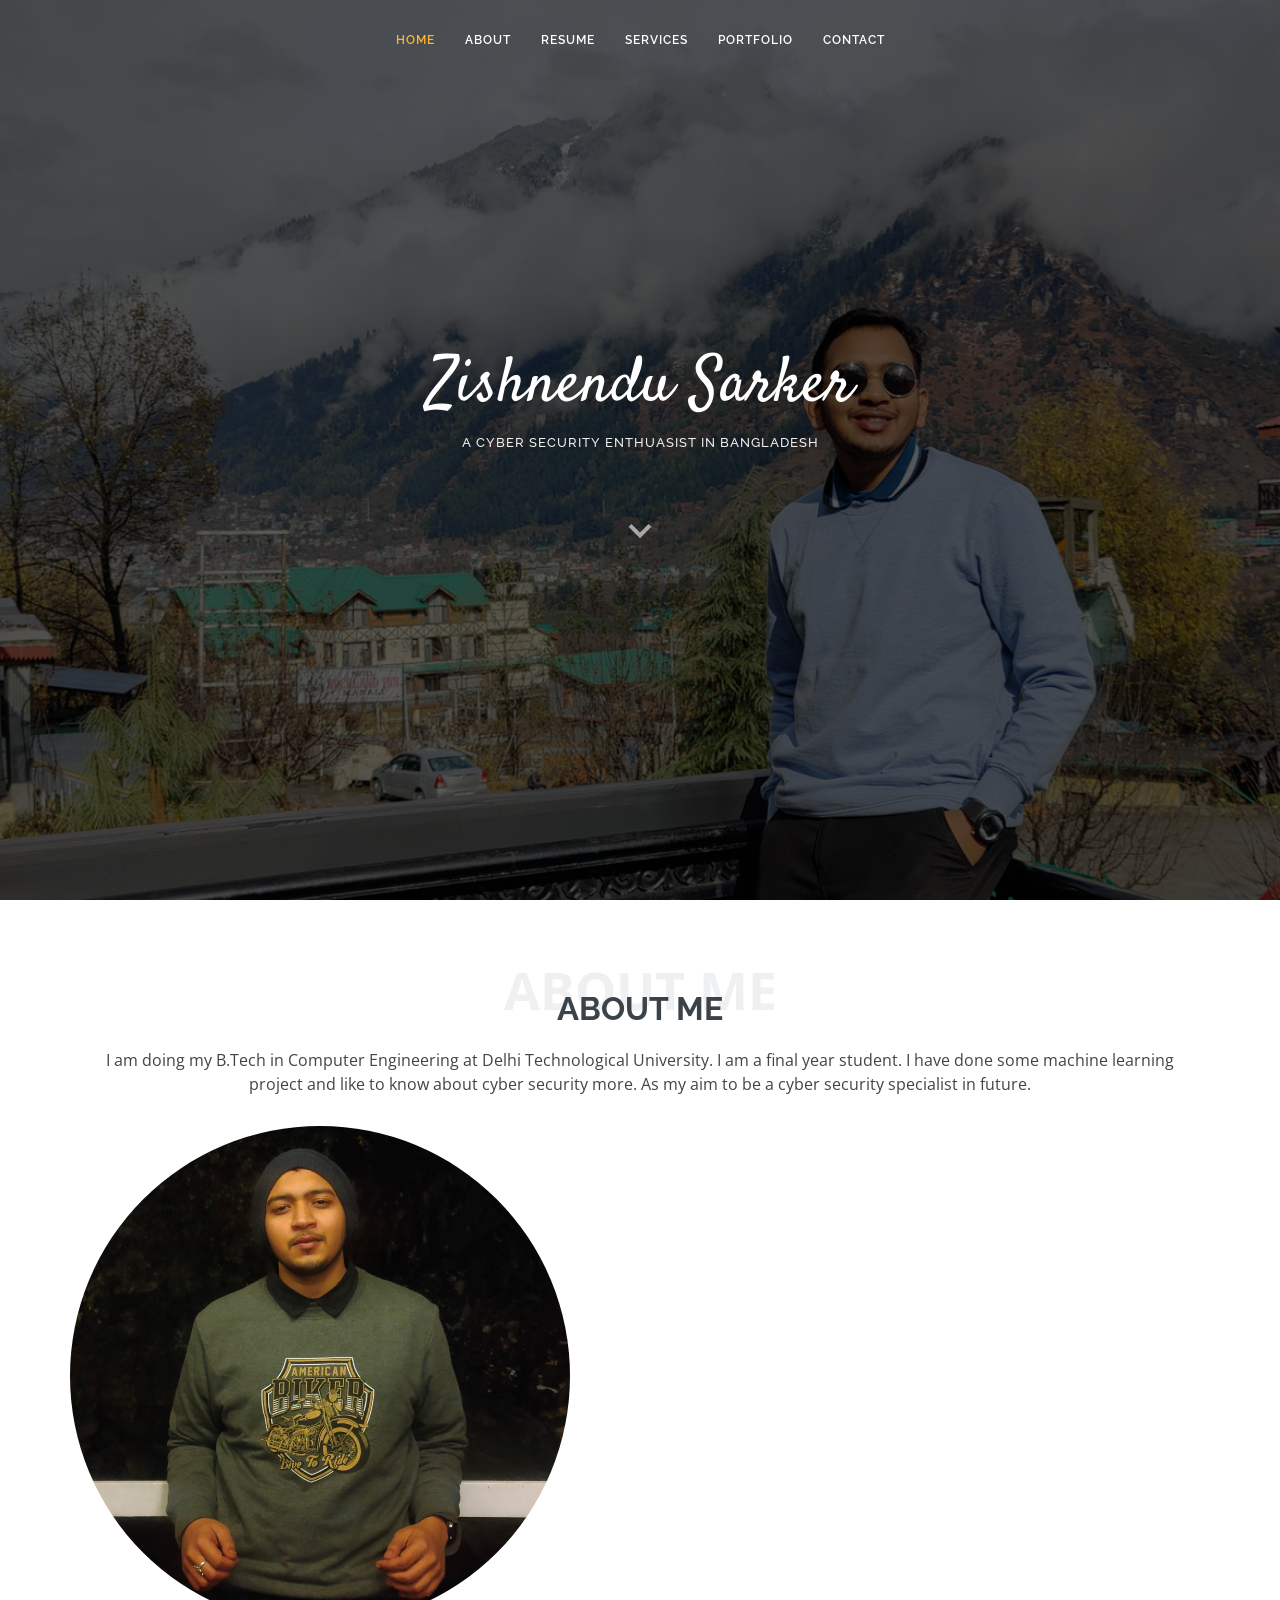
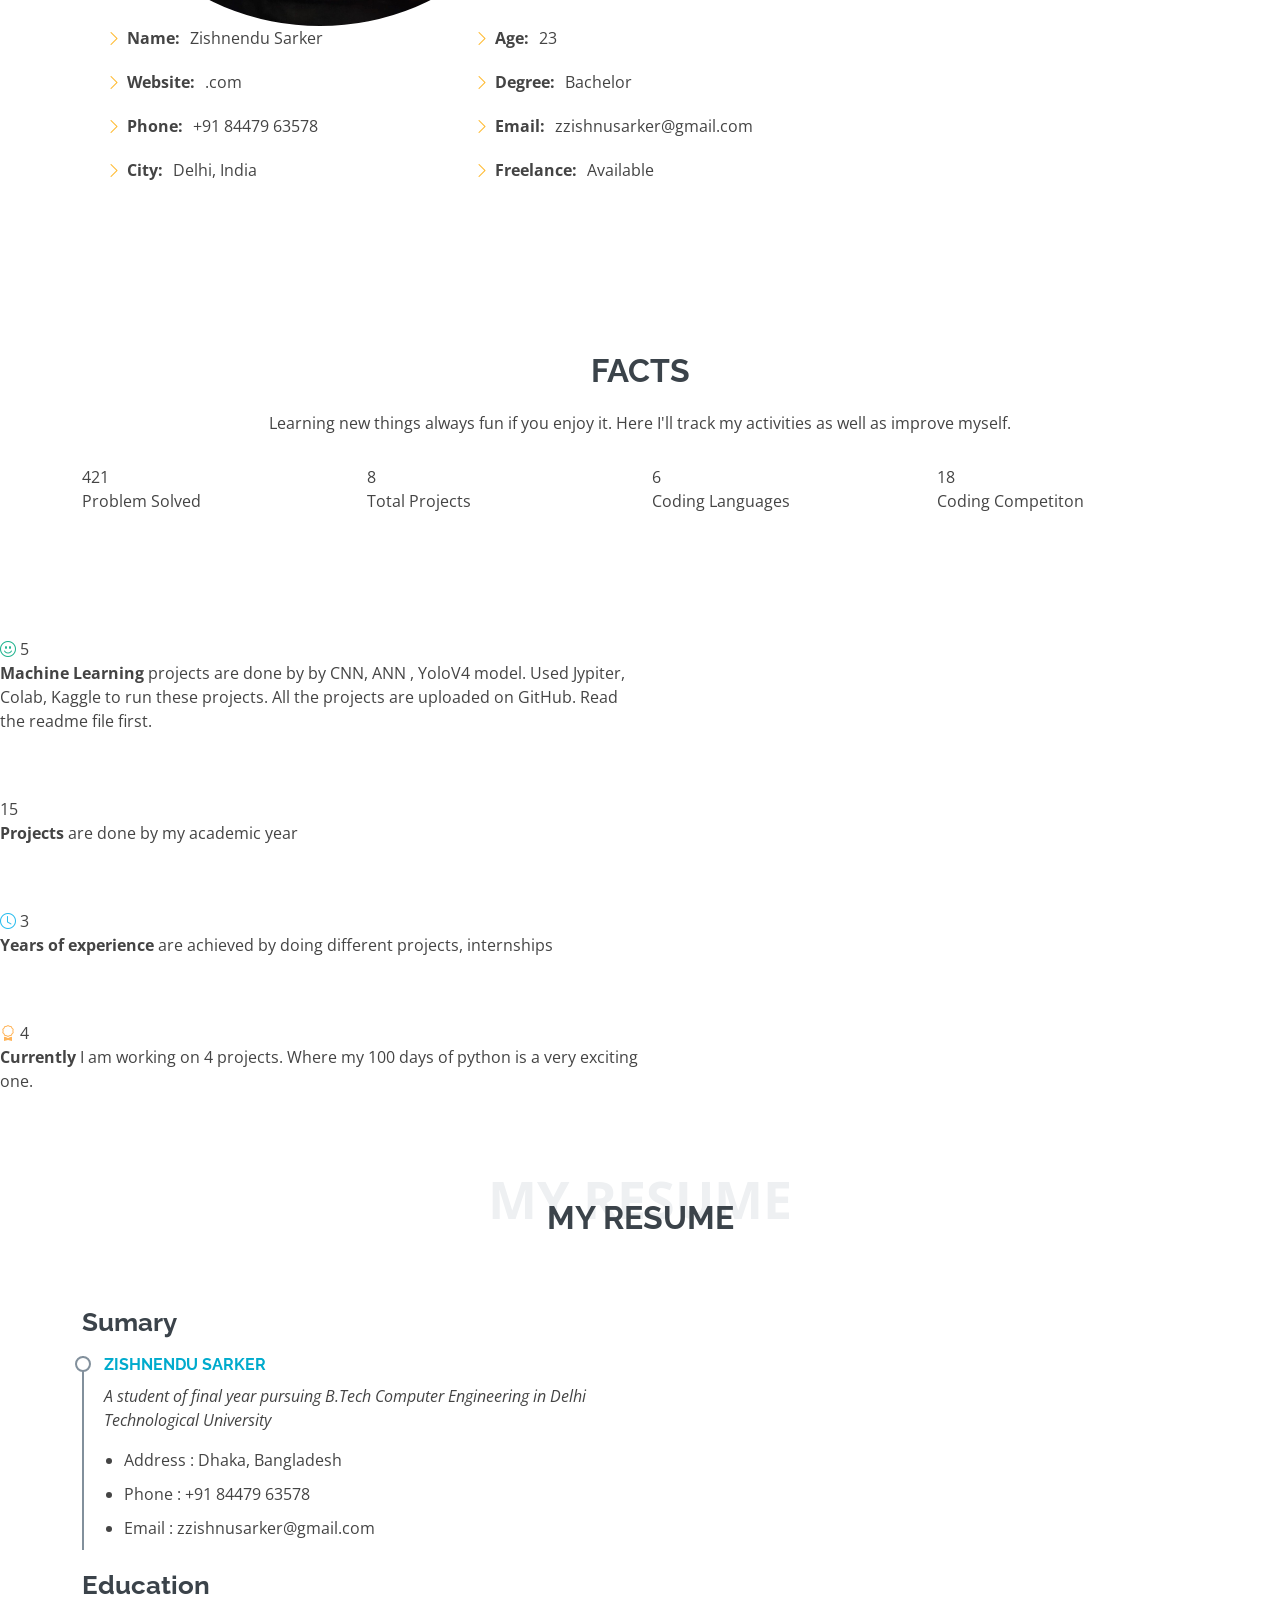
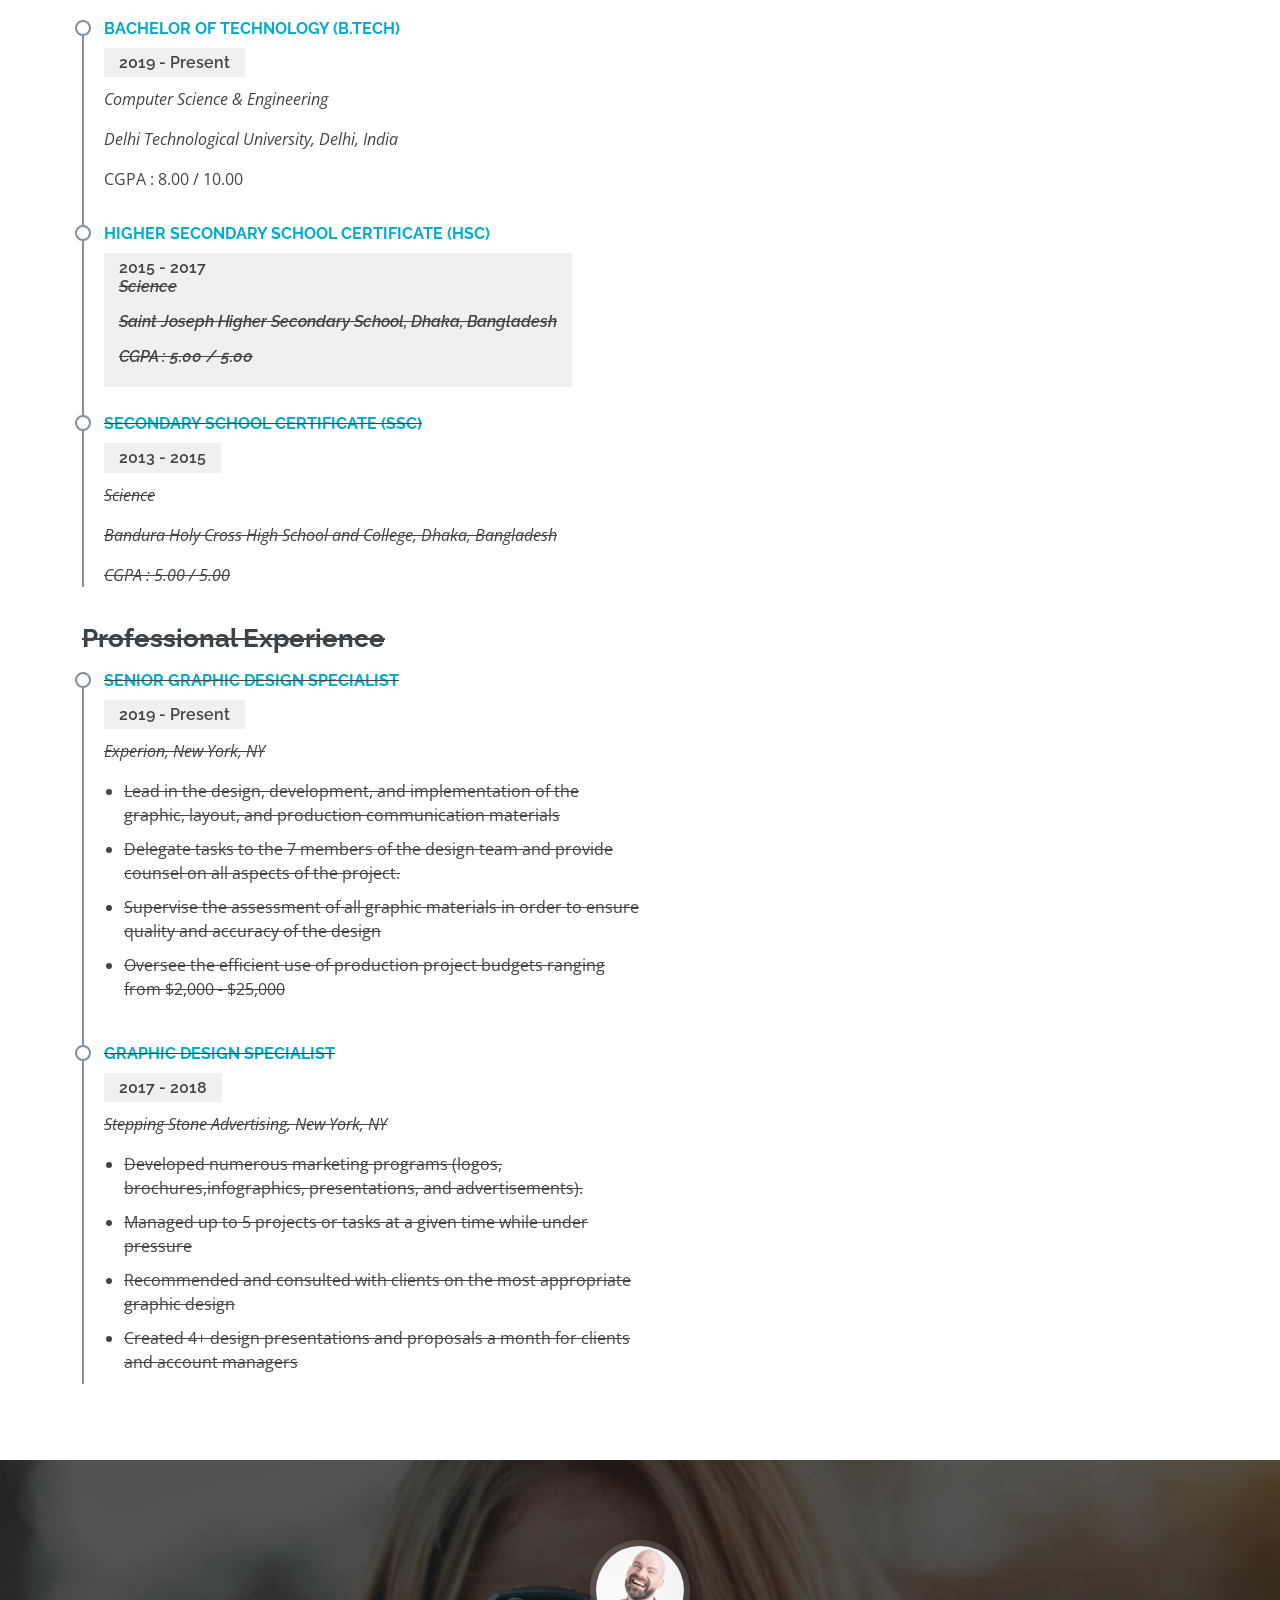
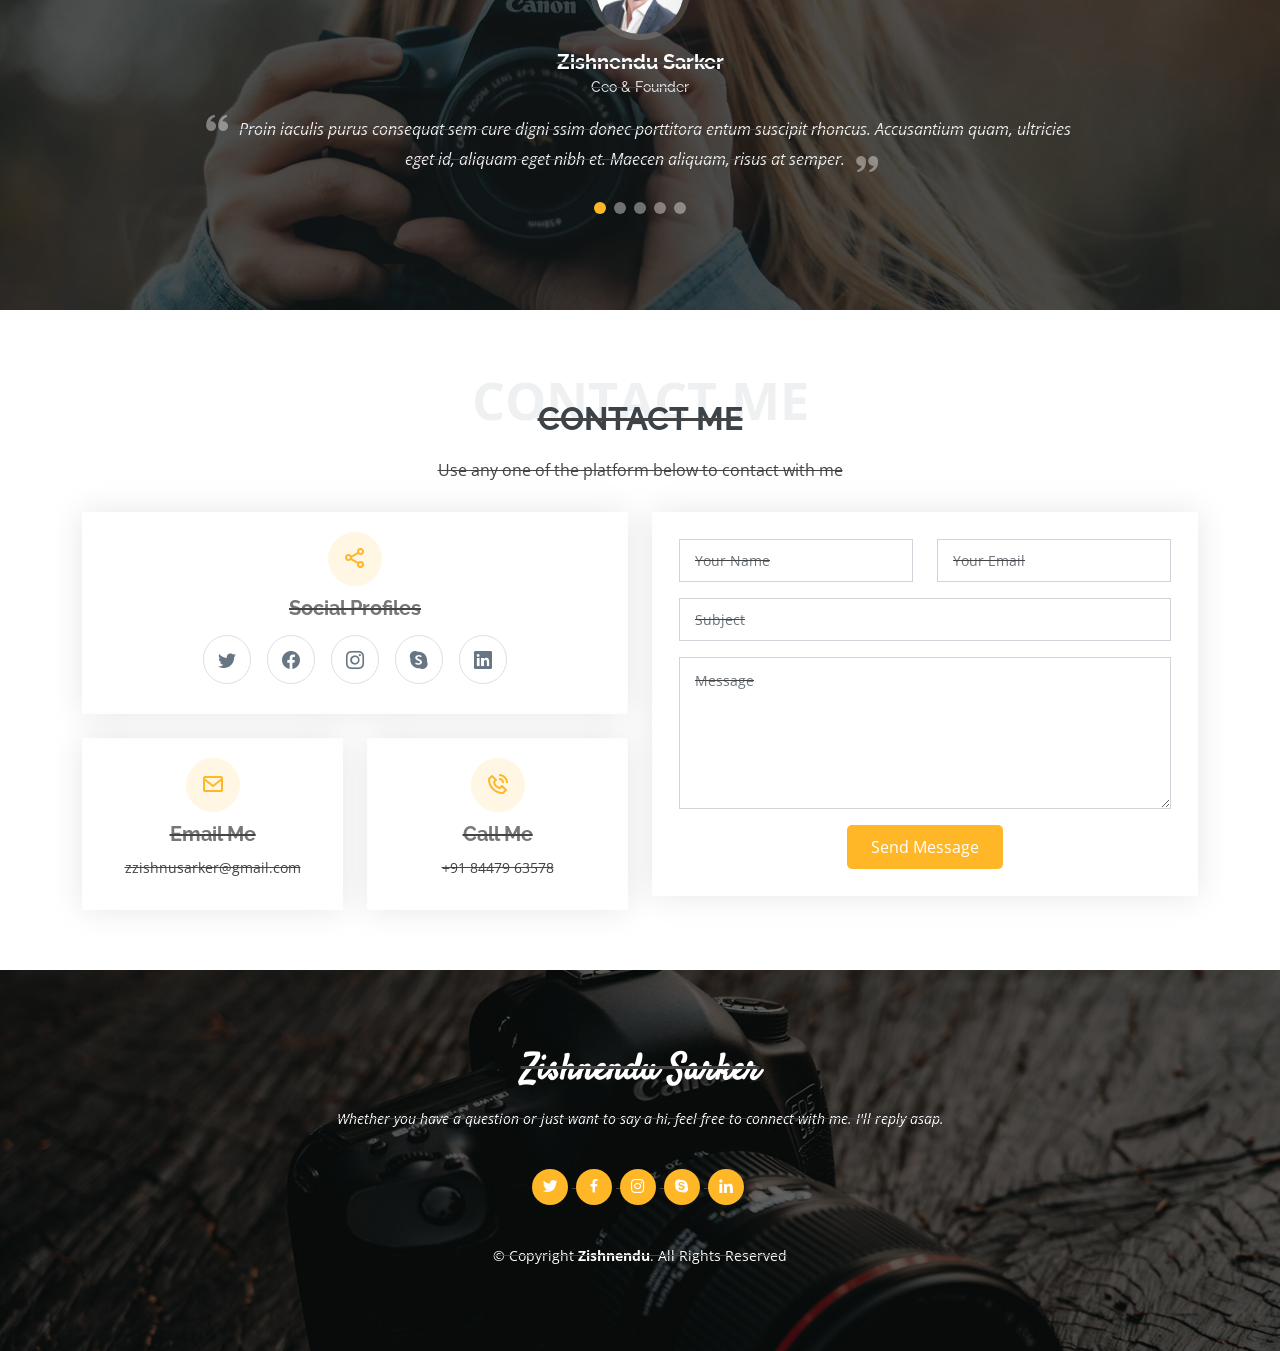
==== commit b27e32d5: "a" ====
--- a/index.html
+++ b/index.html
@@ -95,7 +95,7 @@
         </div>
 
         <div class="row">
-          <div class="image col-lg-4 d-flex align-items-stretch justify-content-center justify-content-lg-start"></div>
+          <div class="image col-lg-4 d-flex align-items-stretch justify-content-center justify-content-lg-start" class="rounded" ></div>
           <div class="col-lg-8 d-flex flex-column align-items-stretch">
             <div class="content ps-lg-4 d-flex flex-column justify-content-center">
               <div class="row">
--- a/assets/css/style.css
+++ b/assets/css/style.css
@@ -611,9 +611,15 @@
 }
 
 .about .image {
-  background: url("../img/me1.jpg") center center no-repeat;
+  background: url("../img/me1.jpg") no-repeat center;
   background-size: cover;
-  min-height: 500px;
+  /* min-height: 500px; */
+  width: 500px;
+  height: 500px;
+  position: relative;
+  overflow: hidden;
+  border-radius: 50%;
+
 }
 
 .about .skills-content {
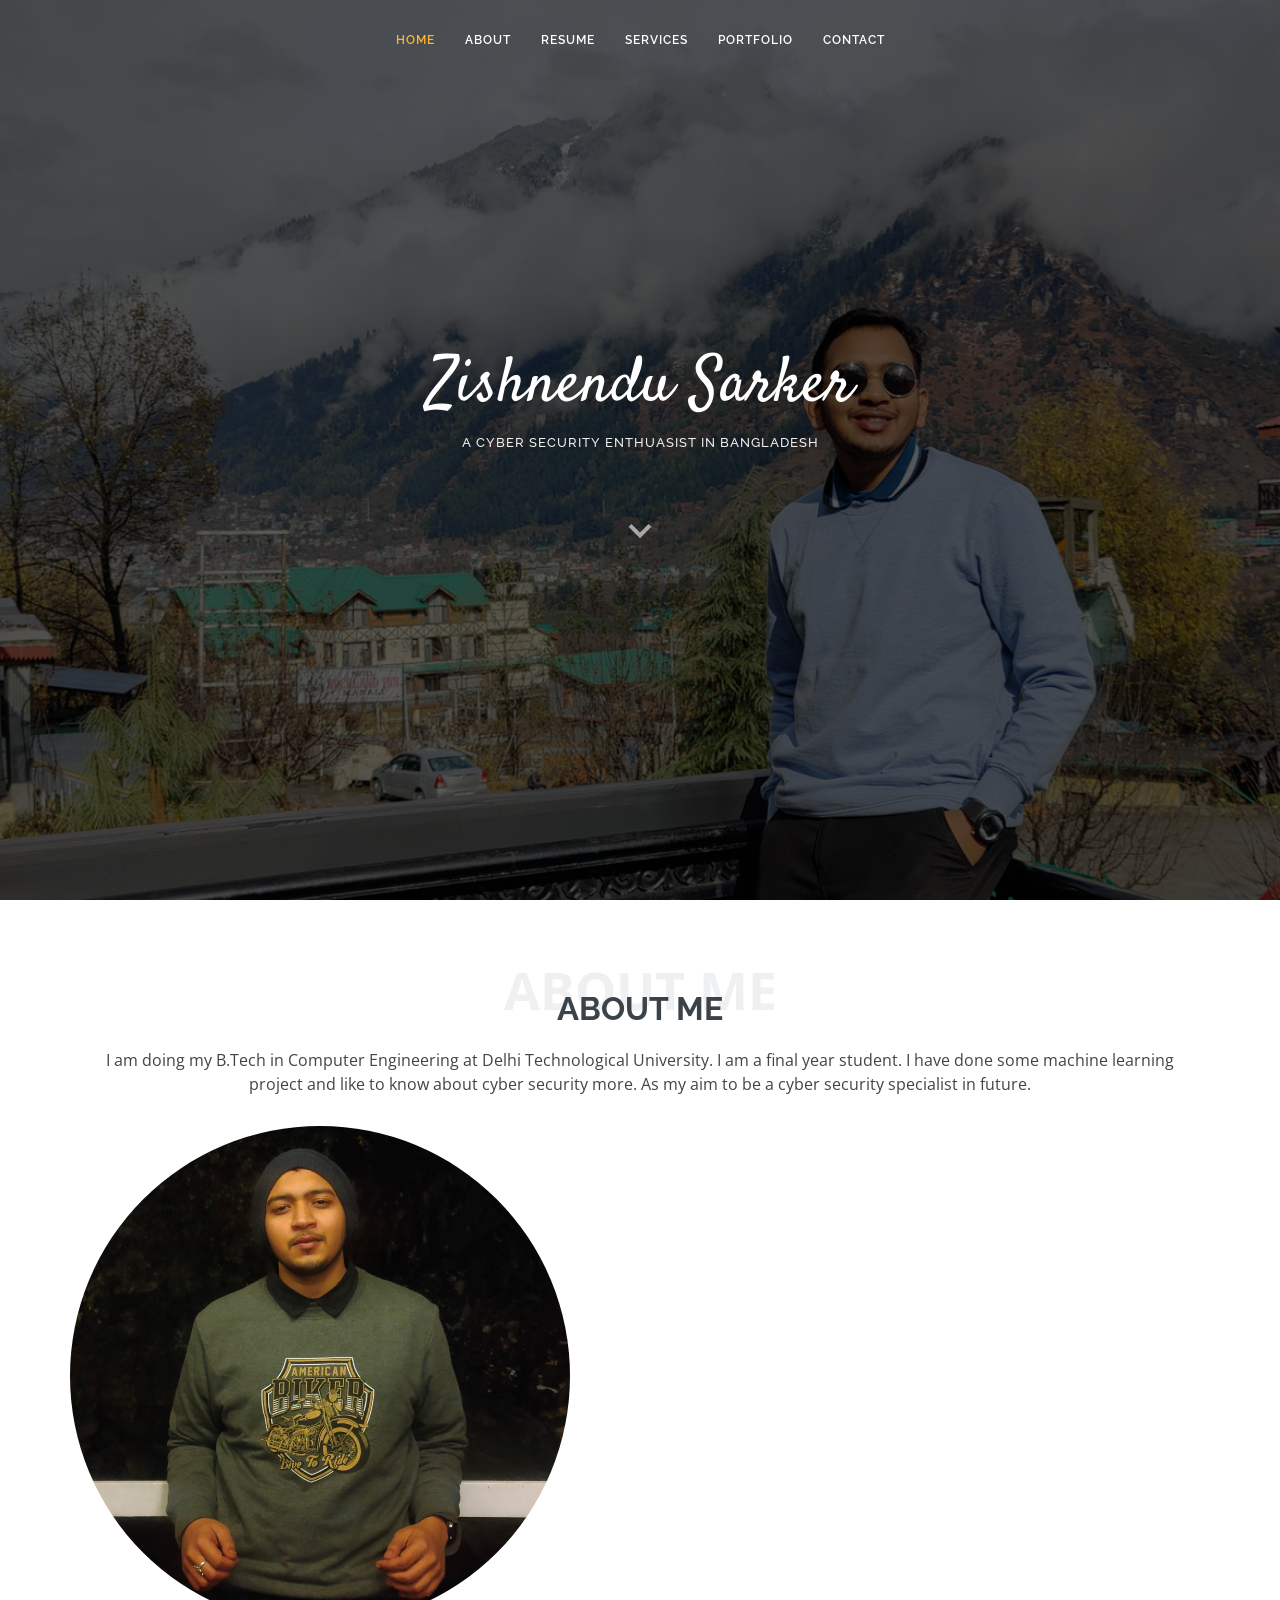
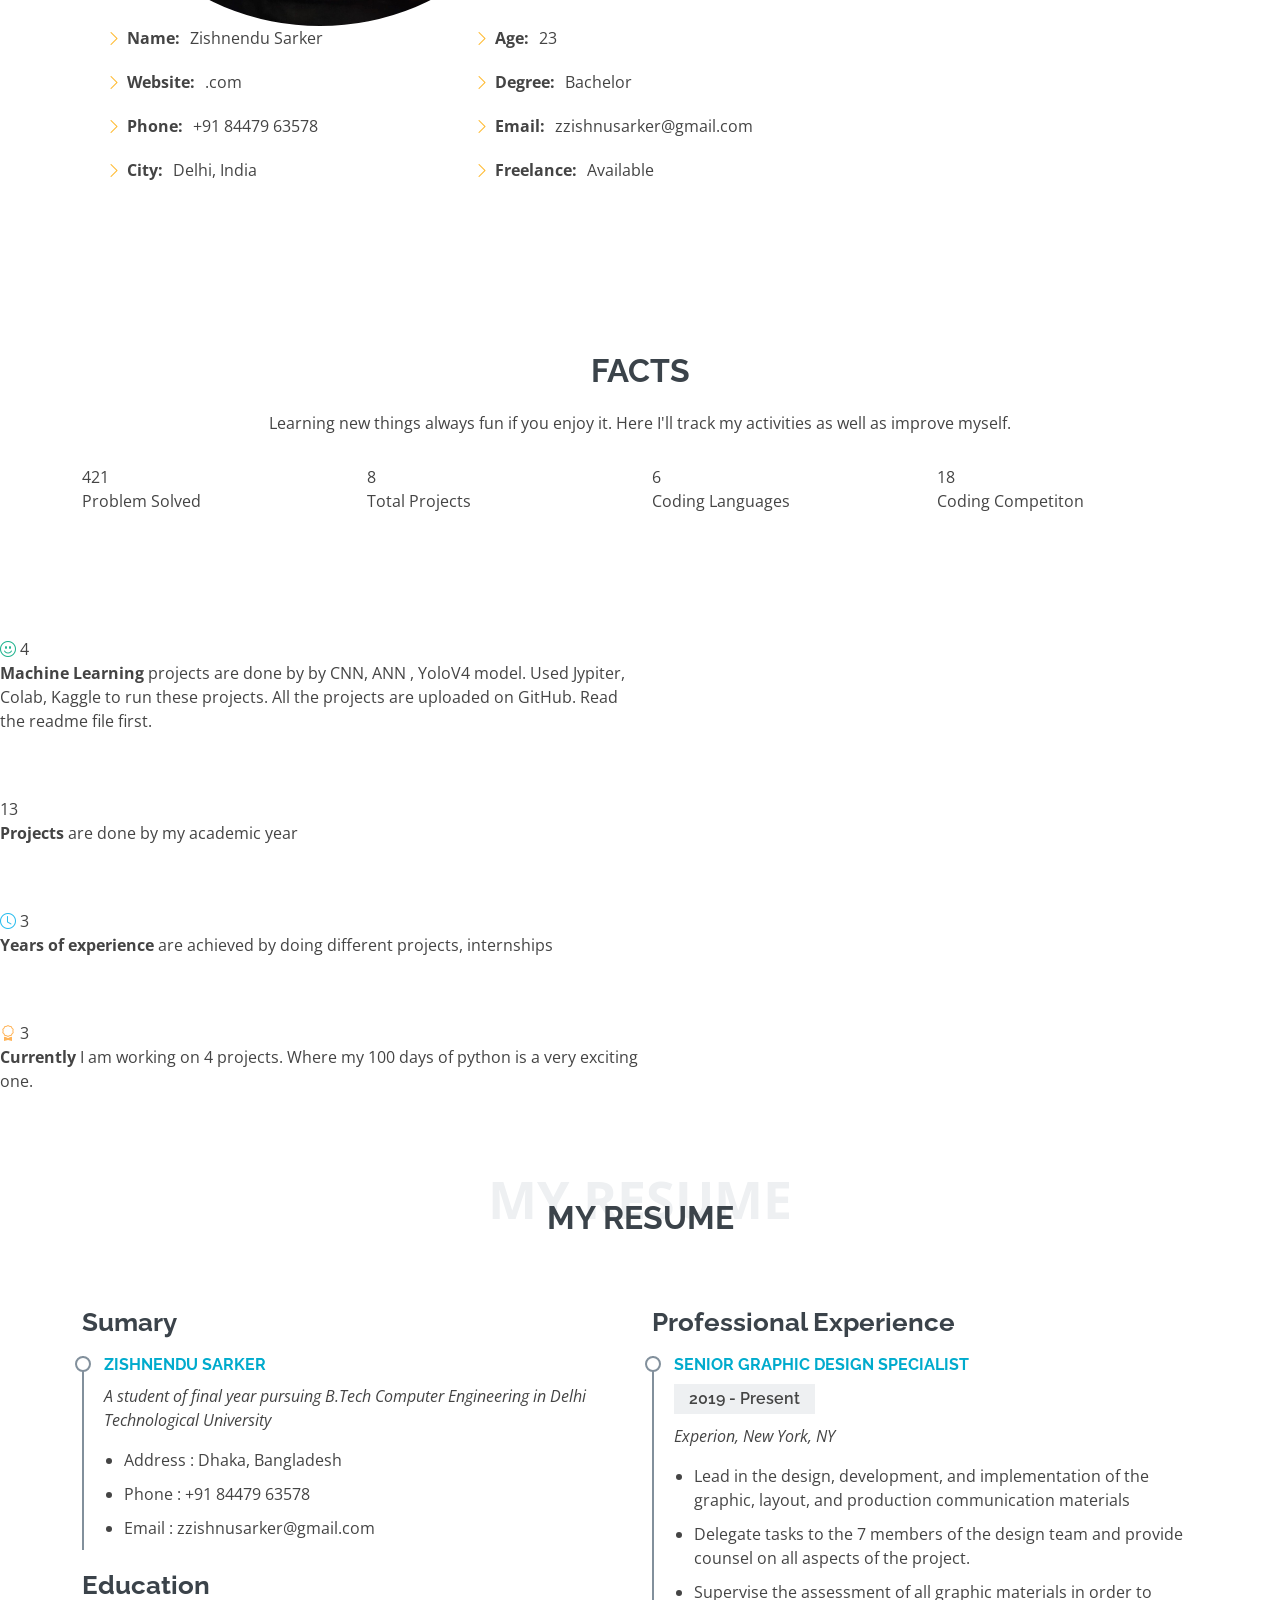
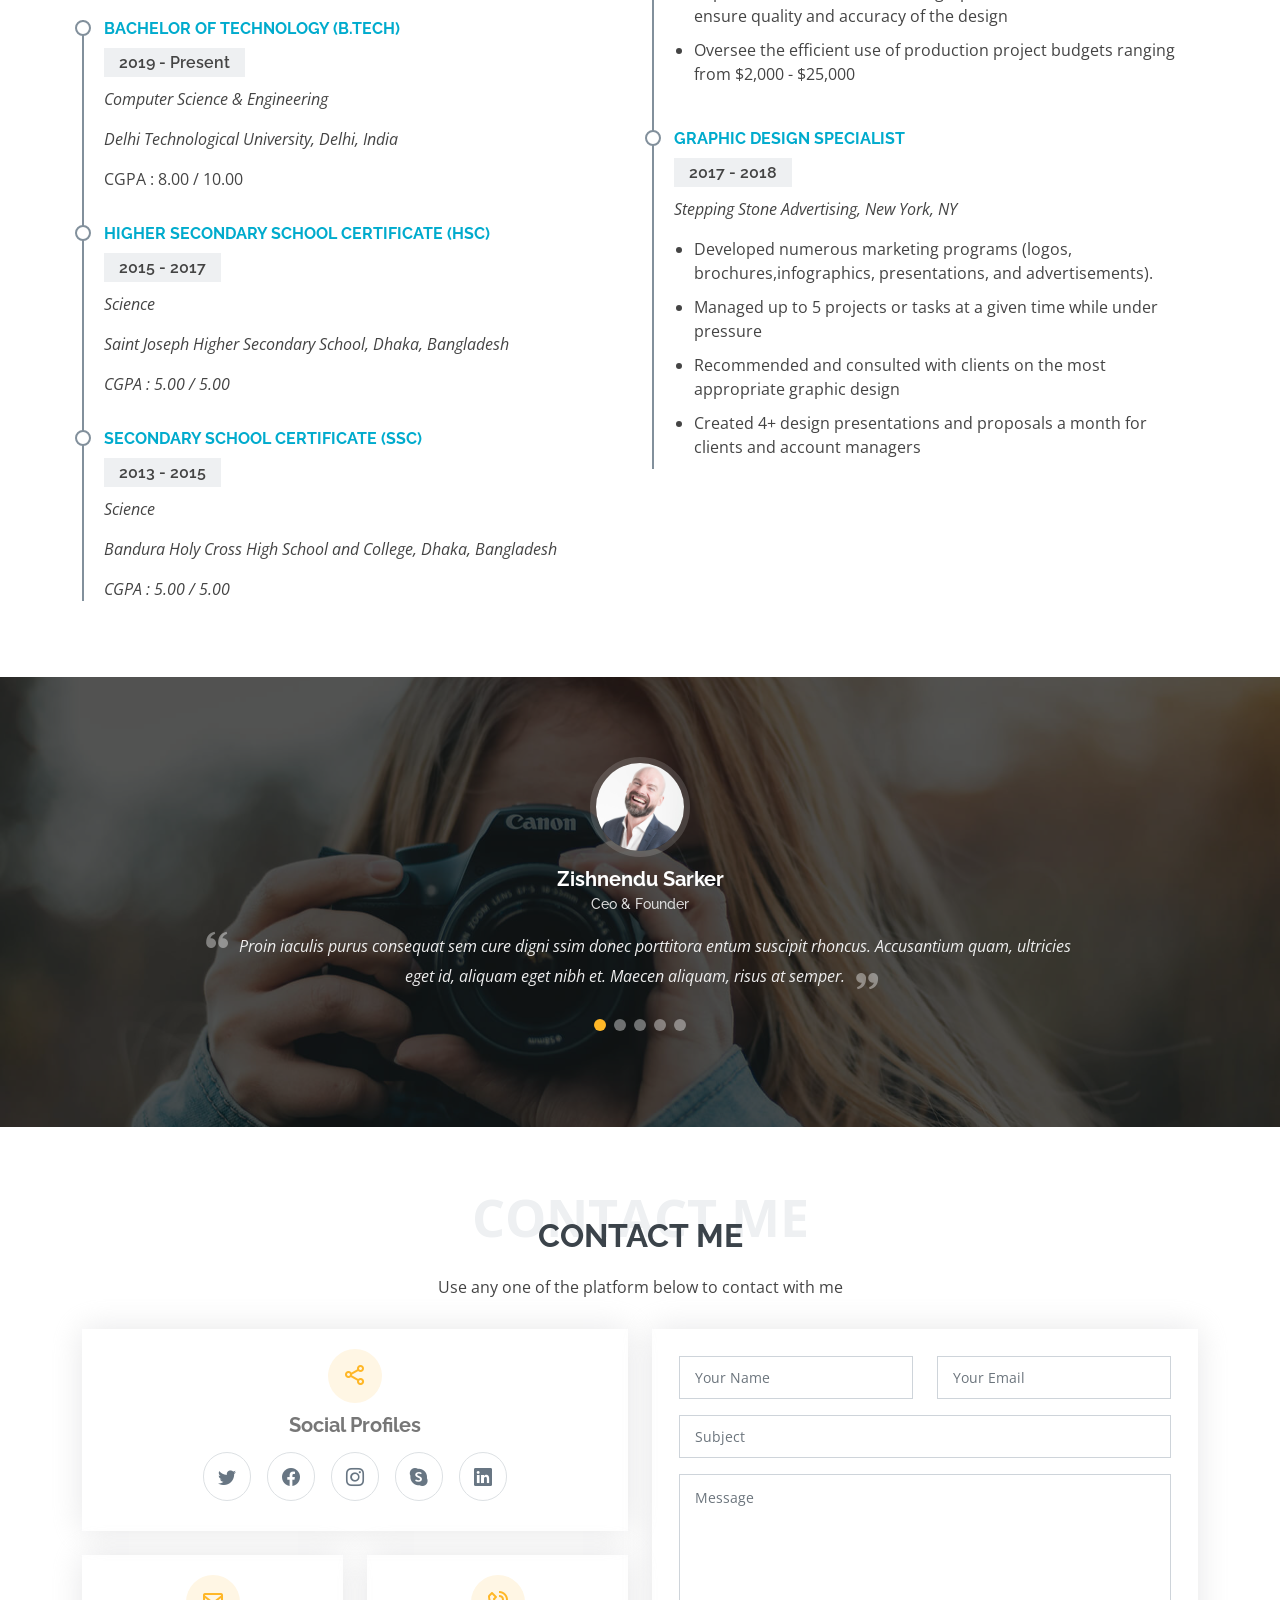
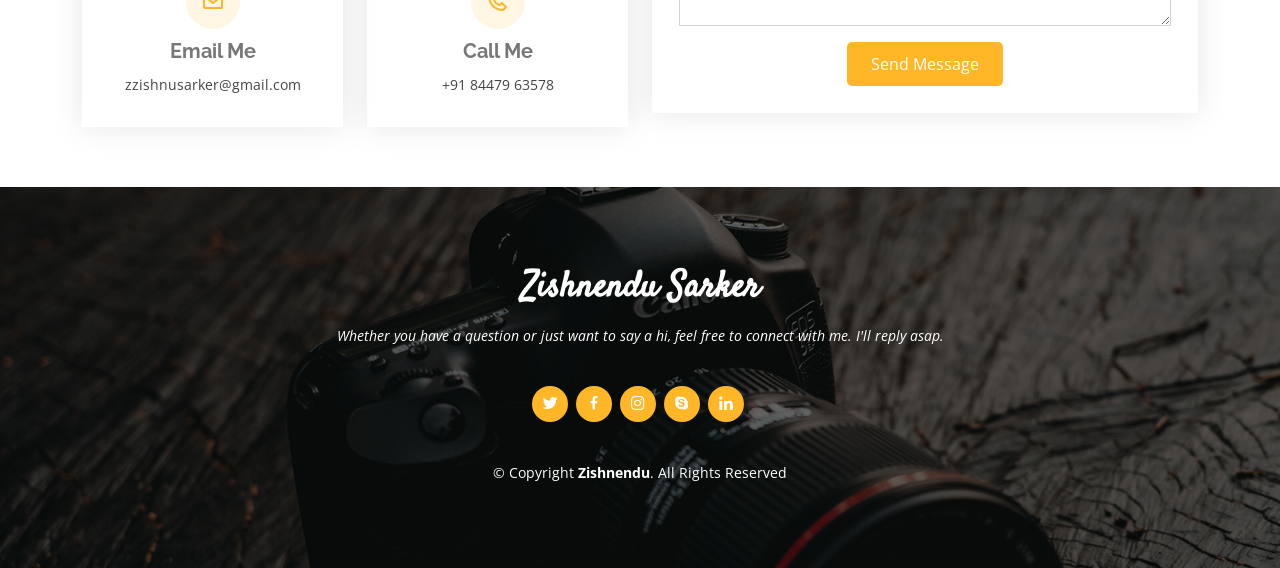
==== commit 958c7773: "a" ====
--- a/index.html
+++ b/index.html
@@ -239,7 +239,7 @@
             </div>
             <div class="resume-item">
               <h4>Higher Secondary School Certificate (HSC)</h4>
-              <h5>2015 - 2017<S/h5>
+              <h5>2015 - 2017</h5>
               <p><em>Science</em></p>
               <p><em>Saint Joseph Higher Secondary School, Dhaka, Bangladesh </em></p>
               <p><em>CGPA : 5.00 / 5.00</em></p>
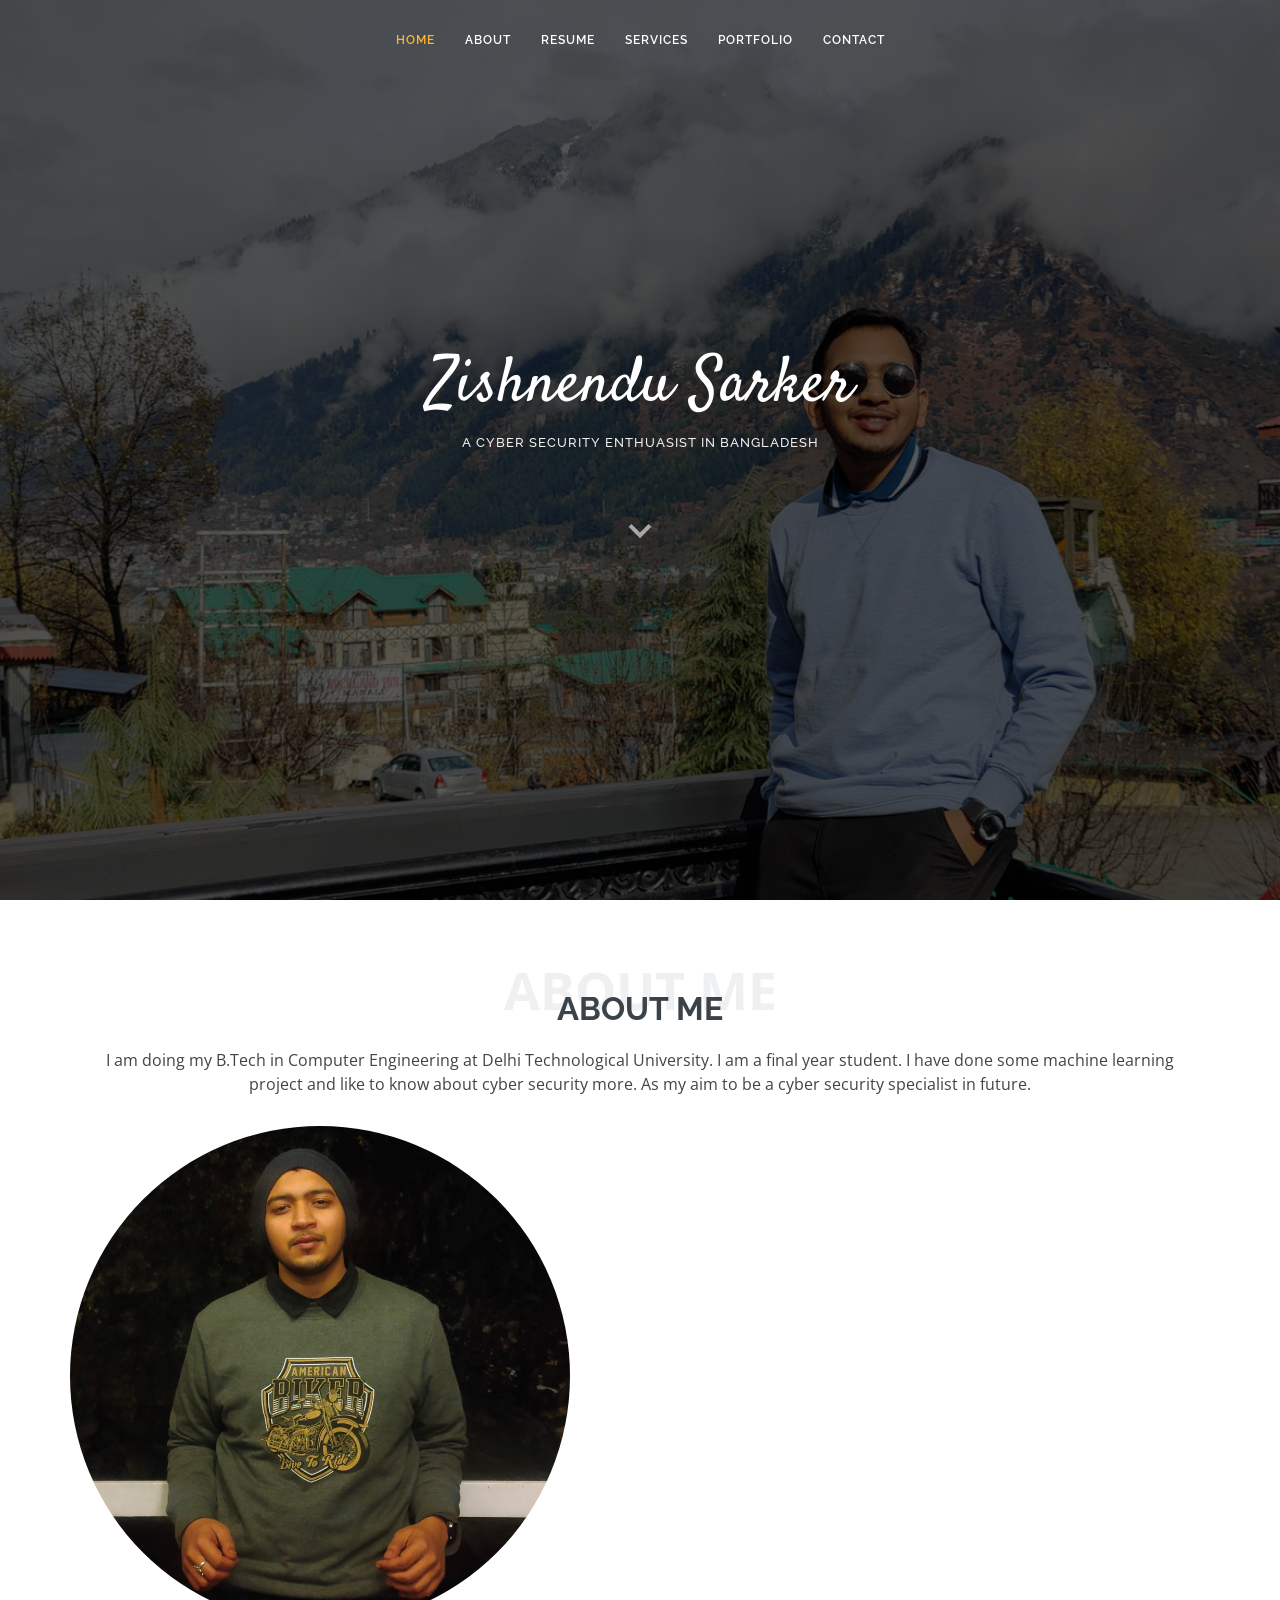
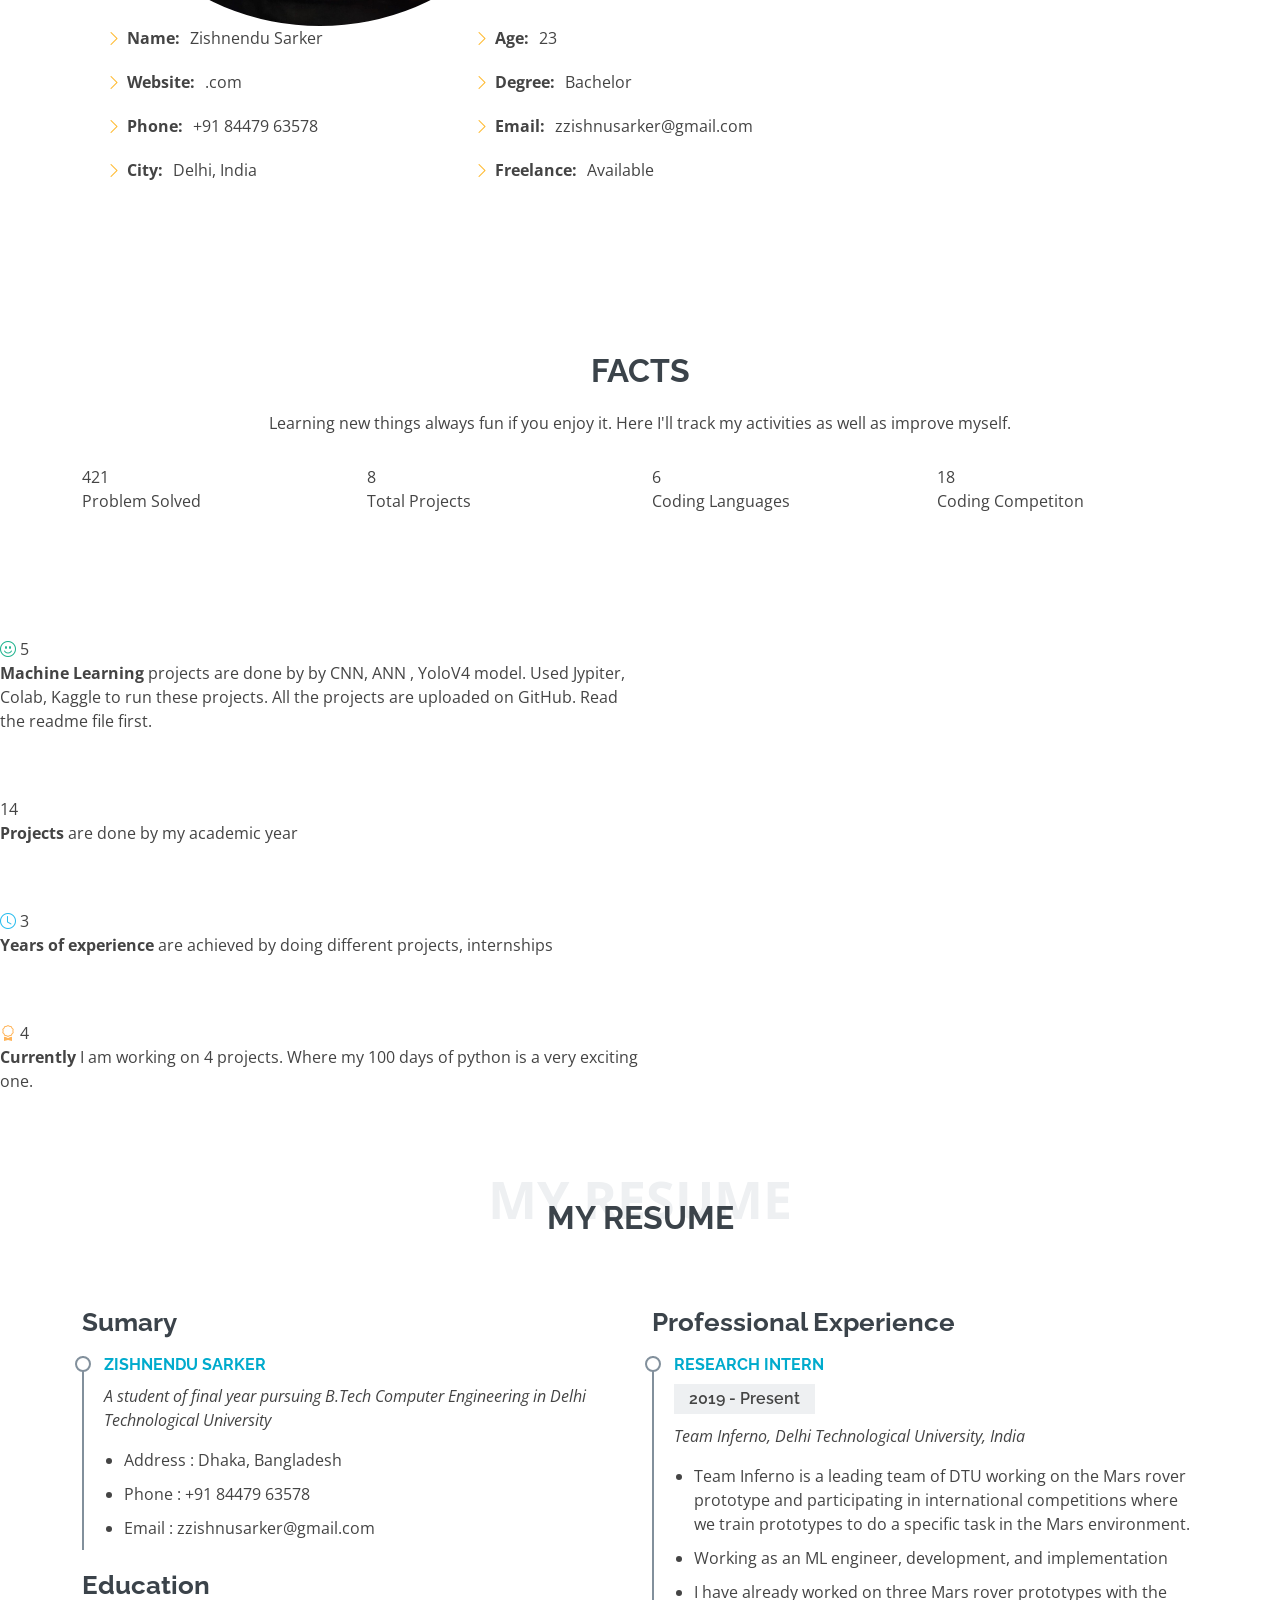
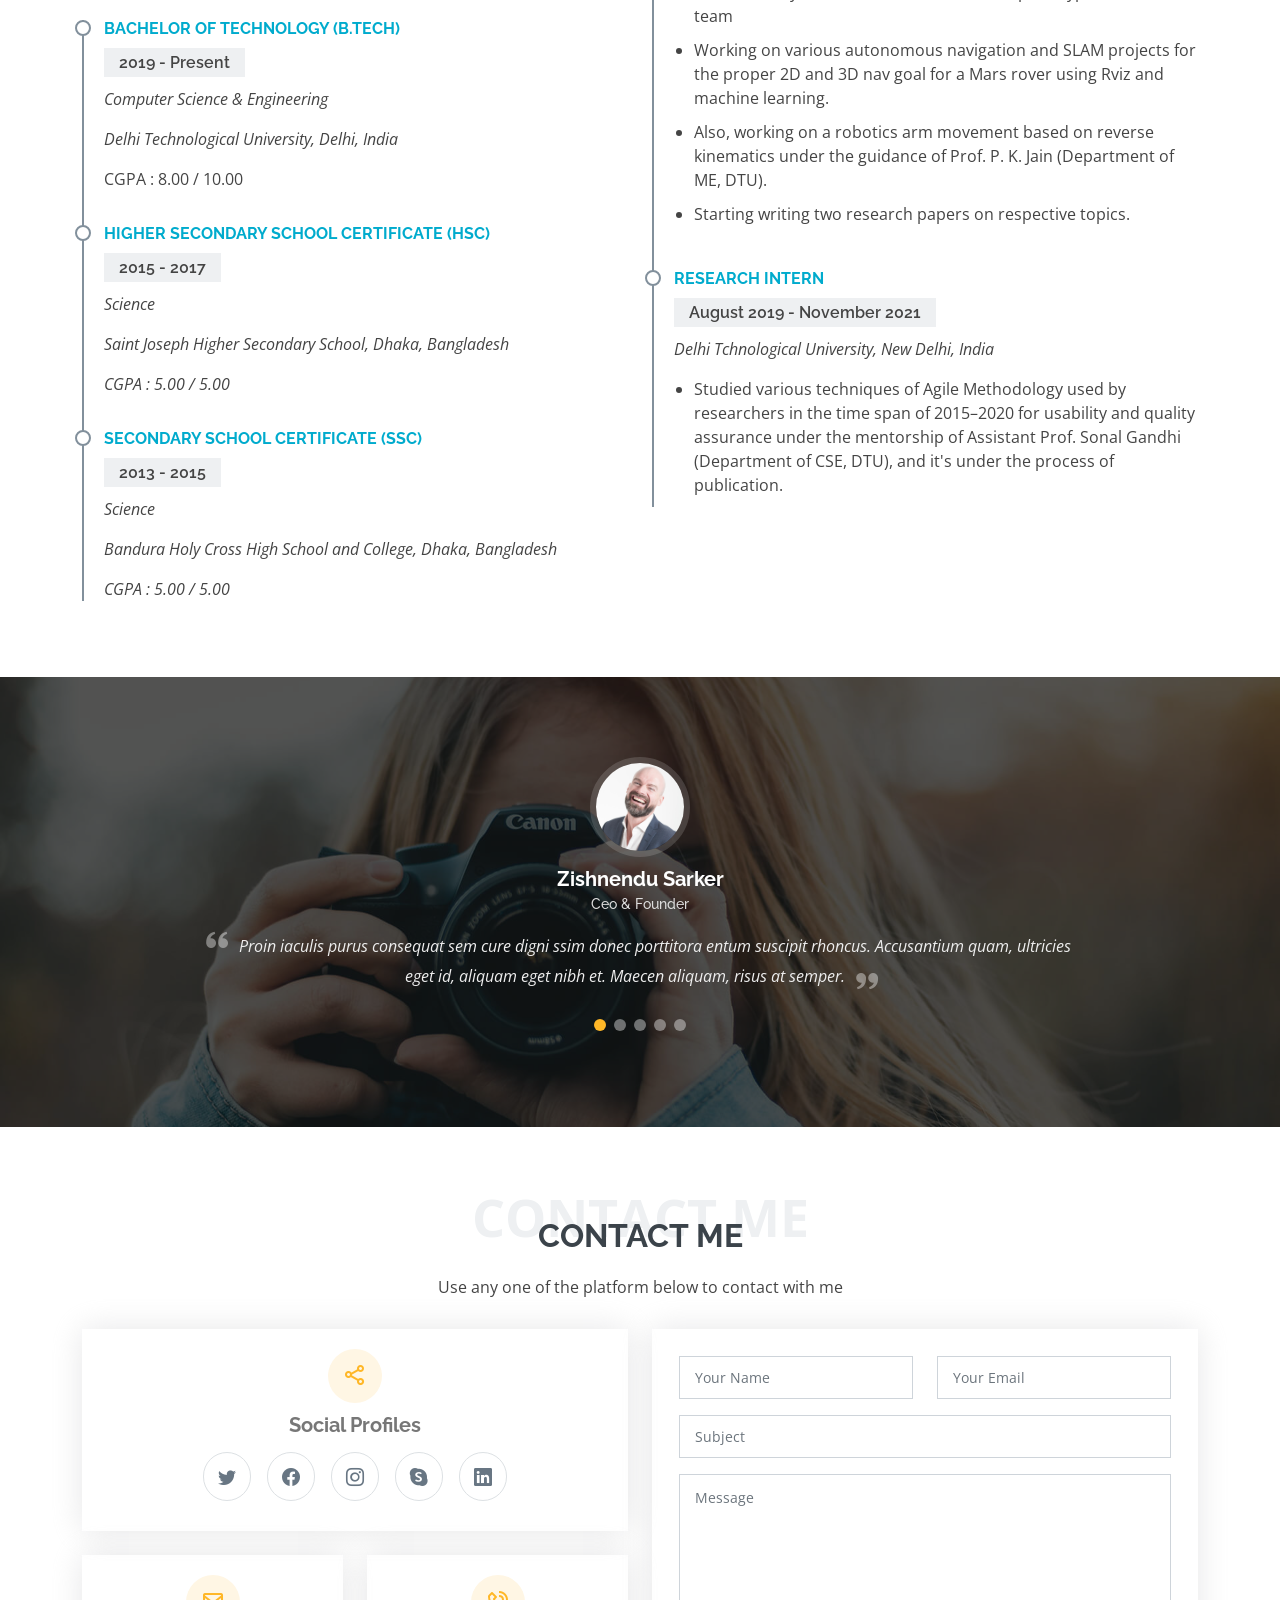
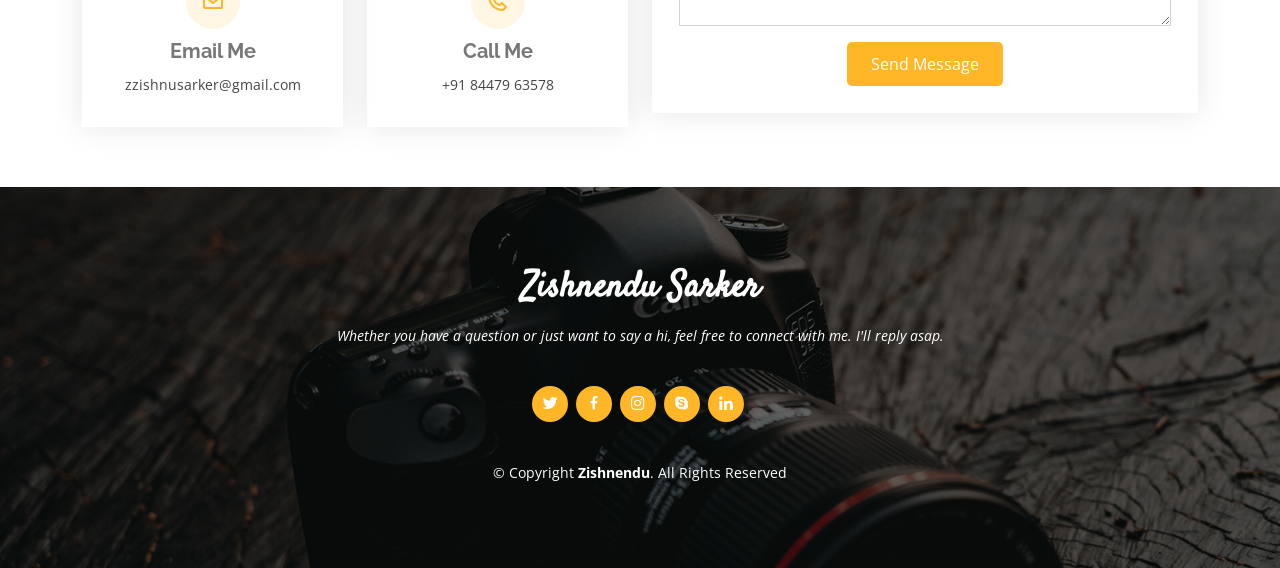
==== commit 99969971: "a" ====
--- a/index.html
+++ b/index.html
@@ -255,28 +255,34 @@
           <div class="col-lg-6">
             <h3 class="resume-title">Professional Experience</h3>
             <div class="resume-item">
-              <h4>Senior graphic design specialist</h4>
+              <h4>Research Intern</h4>
               <h5>2019 - Present</h5>
-              <p><em>Experion, New York, NY </em></p>
+              <p><em>Team Inferno, Delhi Technological University, India </em></p>
               <p>
               <ul>
-                <li>Lead in the design, development, and implementation of the graphic, layout, and production communication materials</li>
-                <li>Delegate tasks to the 7 members of the design team and provide counsel on all aspects of the project. </li>
-                <li>Supervise the assessment of all graphic materials in order to ensure quality and accuracy of the design</li>
-                <li>Oversee the efficient use of production project budgets ranging from $2,000 - $25,000</li>
+                <li>Team Inferno is a leading team of DTU working on the Mars rover prototype and participating
+                  in international competitions where we train prototypes to do a specific task in the Mars
+                  environment.</li>
+                <li>Working as an ML engineer, development, and implementation </li>
+                <li>I have already worked on three Mars rover prototypes with the team </li>
+                <li> Working on various autonomous navigation and SLAM projects for the proper 2D and 3D nav
+                  goal for a Mars rover using Rviz and machine learning.</li>
+                <li>Also, working on a robotics arm movement based on reverse kinematics under the guidance of Prof. P. K. Jain (Department of
+                  ME, DTU). </li>
+                <li>Starting writing two research papers on respective topics.</li>
               </ul>
               </p>
             </div>
             <div class="resume-item">
-              <h4>Graphic design specialist</h4>
-              <h5>2017 - 2018</h5>
-              <p><em>Stepping Stone Advertising, New York, NY</em></p>
+              <h4>Research Intern</h4>
+              <h5>August 2019 - November 2021</h5>
+              <p><em>Delhi Tchnological University, New Delhi, India</em></p>
               <p>
               <ul>
-                <li>Developed numerous marketing programs (logos, brochures,infographics, presentations, and advertisements).</li>
-                <li>Managed up to 5 projects or tasks at a given time while under pressure</li>
-                <li>Recommended and consulted with clients on the most appropriate graphic design</li>
-                <li>Created 4+ design presentations and proposals a month for clients and account managers</li>
+                <li>Studied various techniques of Agile Methodology used by researchers in the time span of
+                  2015–2020 for usability and quality assurance under the mentorship of Assistant Prof. Sonal
+                  Gandhi (Department of CSE, DTU), and it's under the process of publication.
+                </li>
               </ul>
               </p>
             </div>
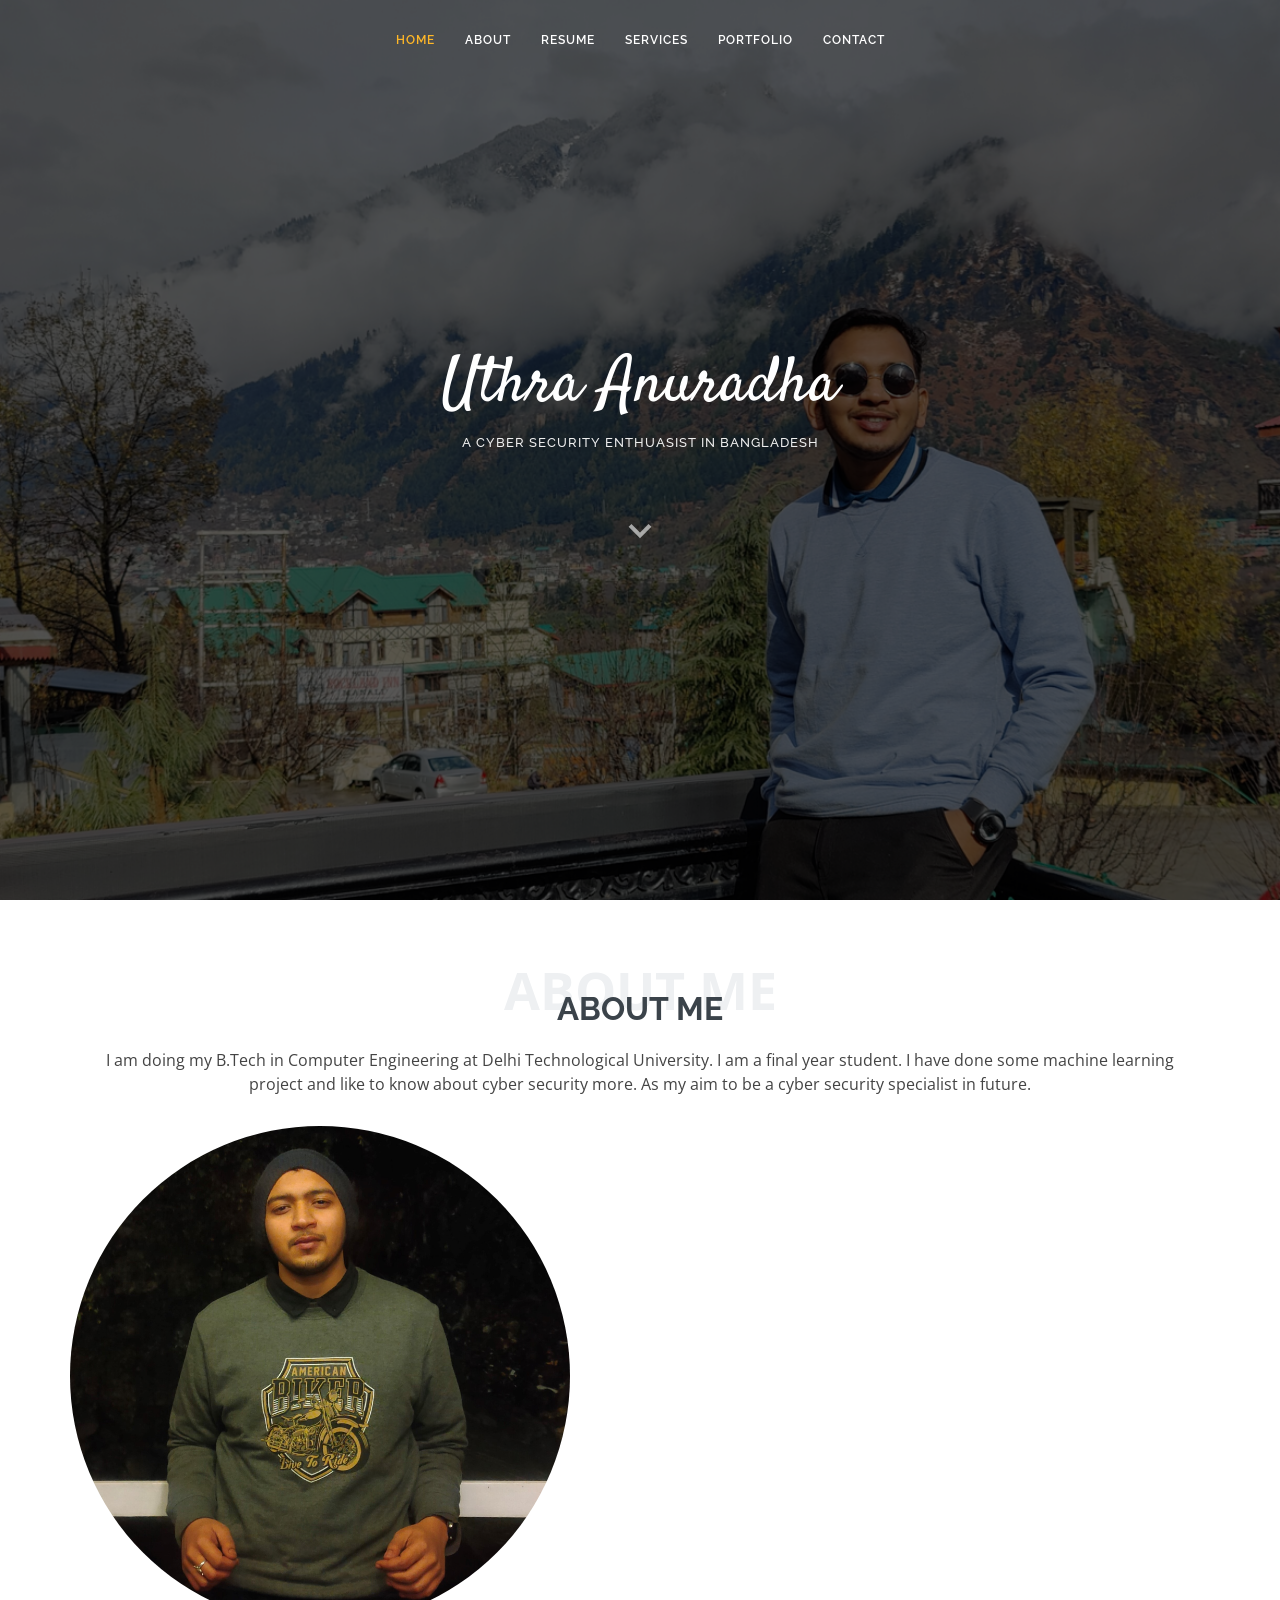
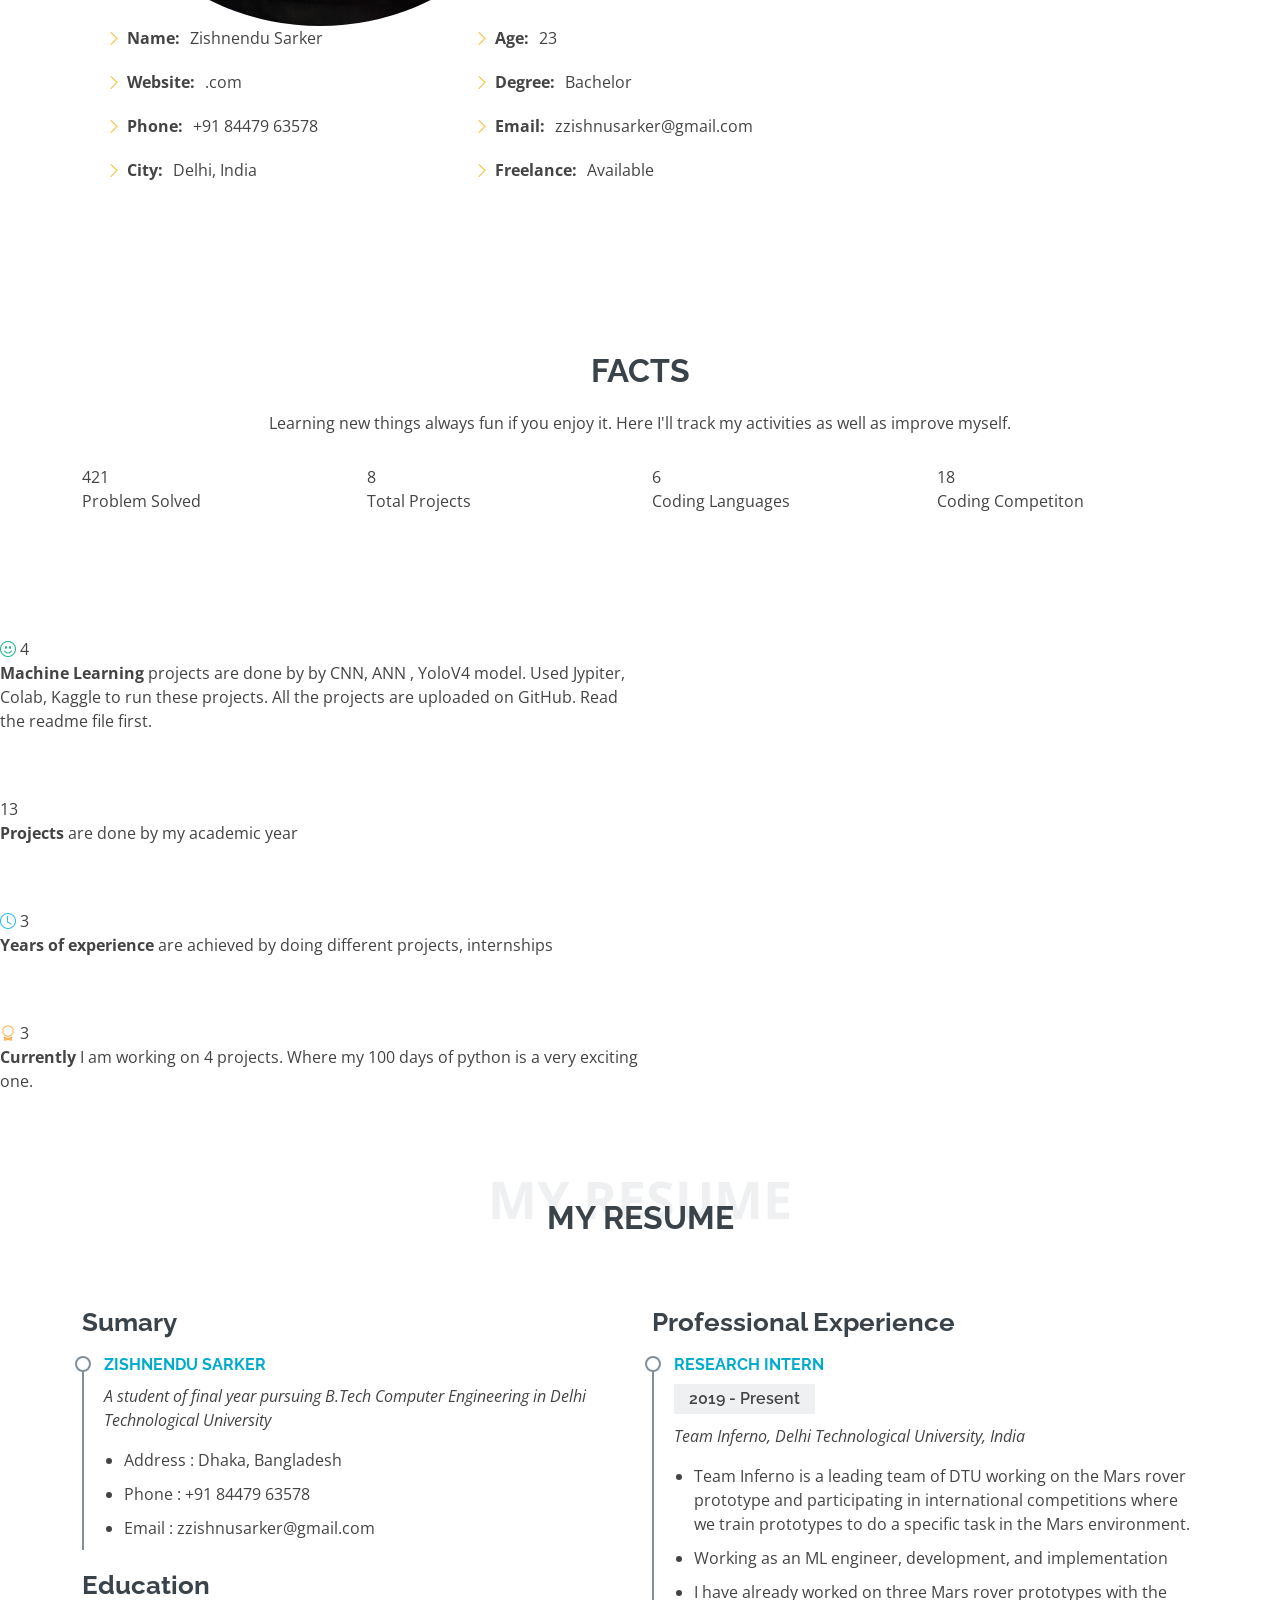
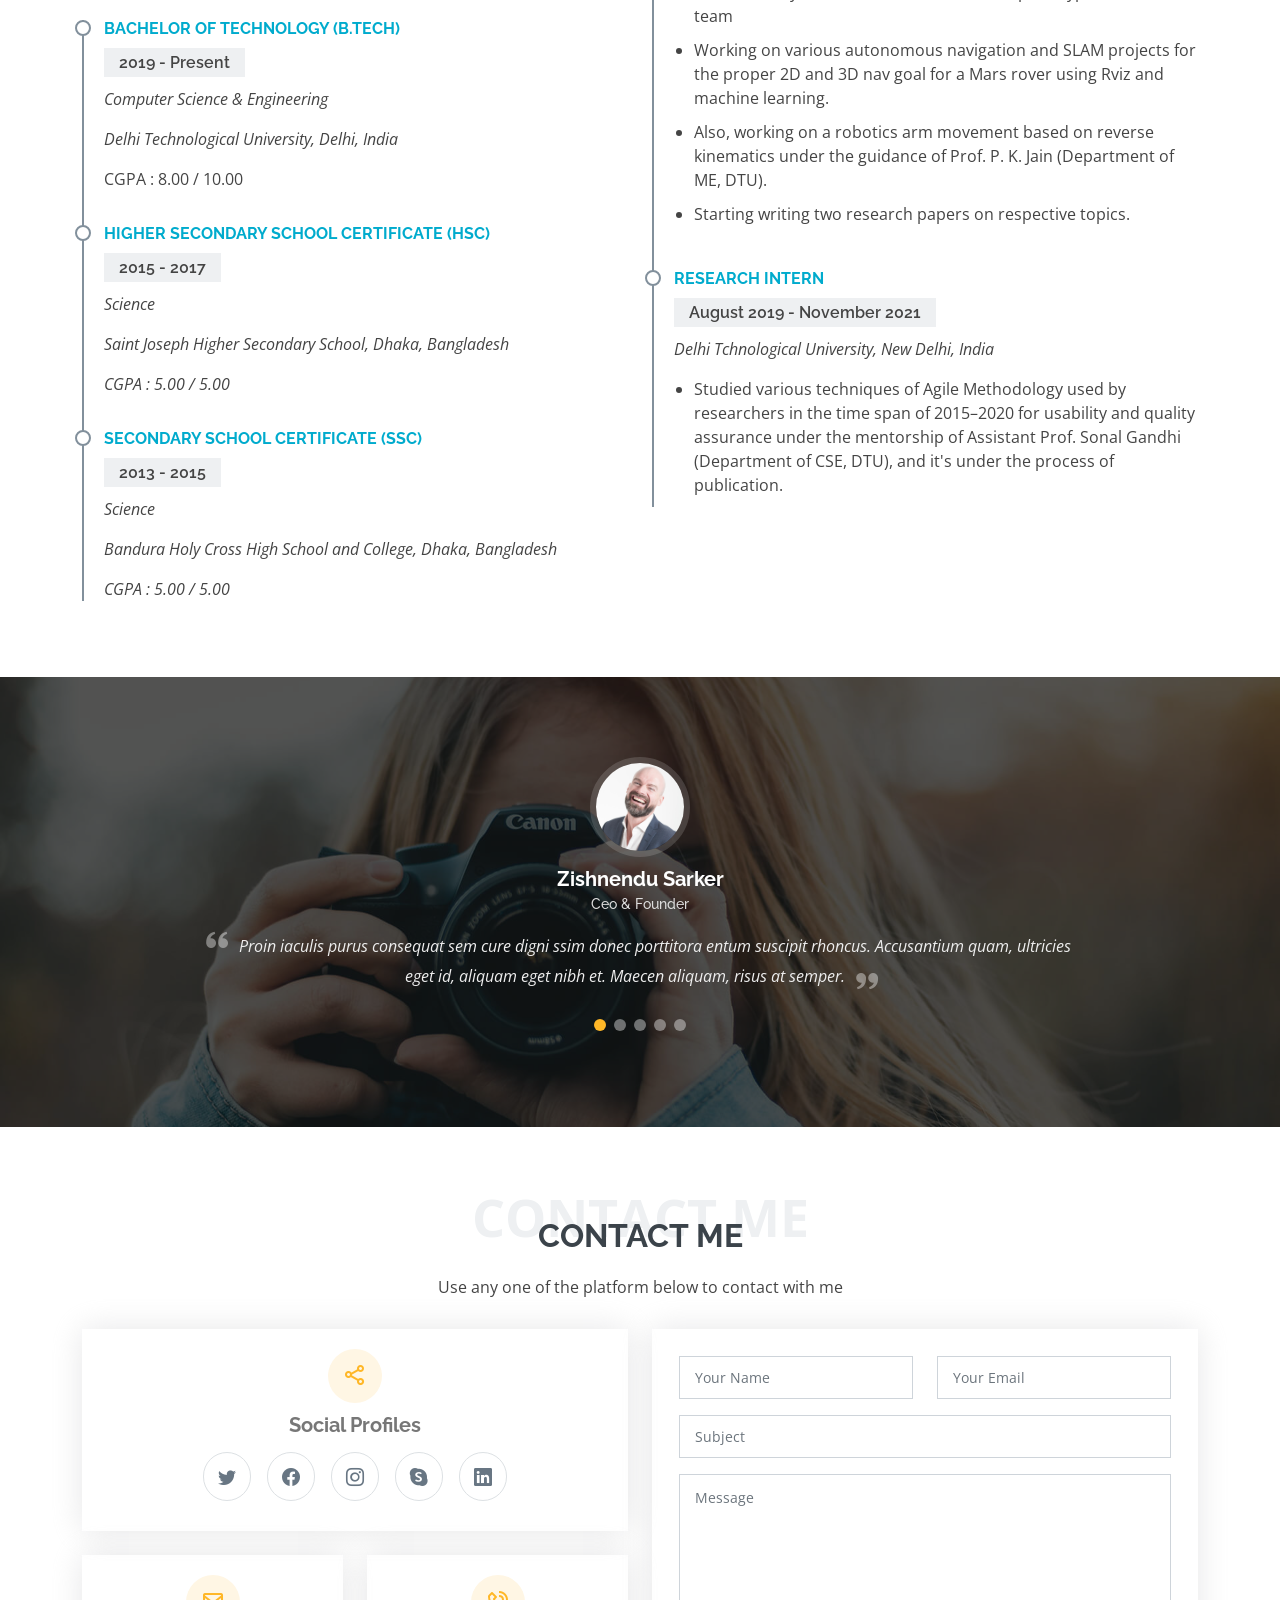
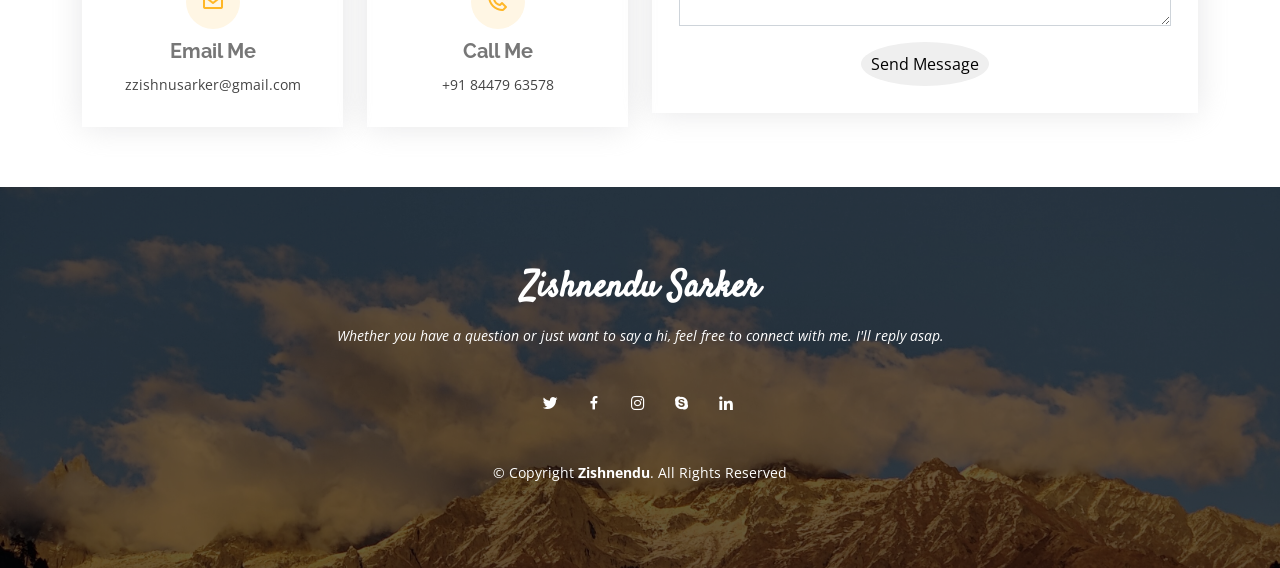
==== commit 4fb5fc67: "aa" ====
--- a/index.html
+++ b/index.html
@@ -73,7 +73,7 @@
   <!-- ======= Hero Section ======= -->
   <section id="hero">
     <div class="hero-container">
-      <h1>Zishnendu Sarker</h1>
+      <h1>Uthra Anuradha</h1>
       <h2>A cyber security Enthuasist in  Bangladesh</h2>
       <a href="#about" class="btn-scroll scrollto" title="Scroll Down"><i class="bx bx-chevron-down"></i></a>
     </div>
--- a/assets/css/style.css
+++ b/assets/css/style.css
@@ -1277,16 +1277,19 @@
 }
 
 .contact .php-email-form button[type=submit] {
-  background: #ffb727;
+  /* background: #0dcaf0; */
   border: 0;
-  padding: 10px 24px;
-  color: #fff;
+  padding: 10px 10px;
+  color: rgb(3, 3, 3);
   transition: 0.4s;
-  border-radius: 5px;
+  /* border-radius: 5px; */
+  border-radius: 50%;
+  text-align: center;
 }
 
 .contact .php-email-form button[type=submit]:hover {
-  background: #ffc85a;
+  background: #49cfff;
+  color: #fff
 }
 
 @-webkit-keyframes animate-loading {
@@ -1313,7 +1316,7 @@
 # Footer
 --------------------------------------------------------------*/
 #footer {
-  background: url("../img/footer-bg.jpg") top center no-repeat;
+  background: url("../img/bg3.jpg") top center no-repeat;
   background-size: cover;
   color: #fff;
   font-size: 14px;
@@ -1360,7 +1363,7 @@
 #footer .social-links a {
   font-size: 18px;
   display: inline-block;
-  background: #ffb727;
+  /* background: #0dcaf0; */
   color: #fff;
   line-height: 1;
   padding: 8px 0;
@@ -1373,7 +1376,7 @@
 }
 
 #footer .social-links a:hover {
-  background: #f3a200;
+  background: #0dcaf0;
   color: #fff;
   text-decoration: none;
 }
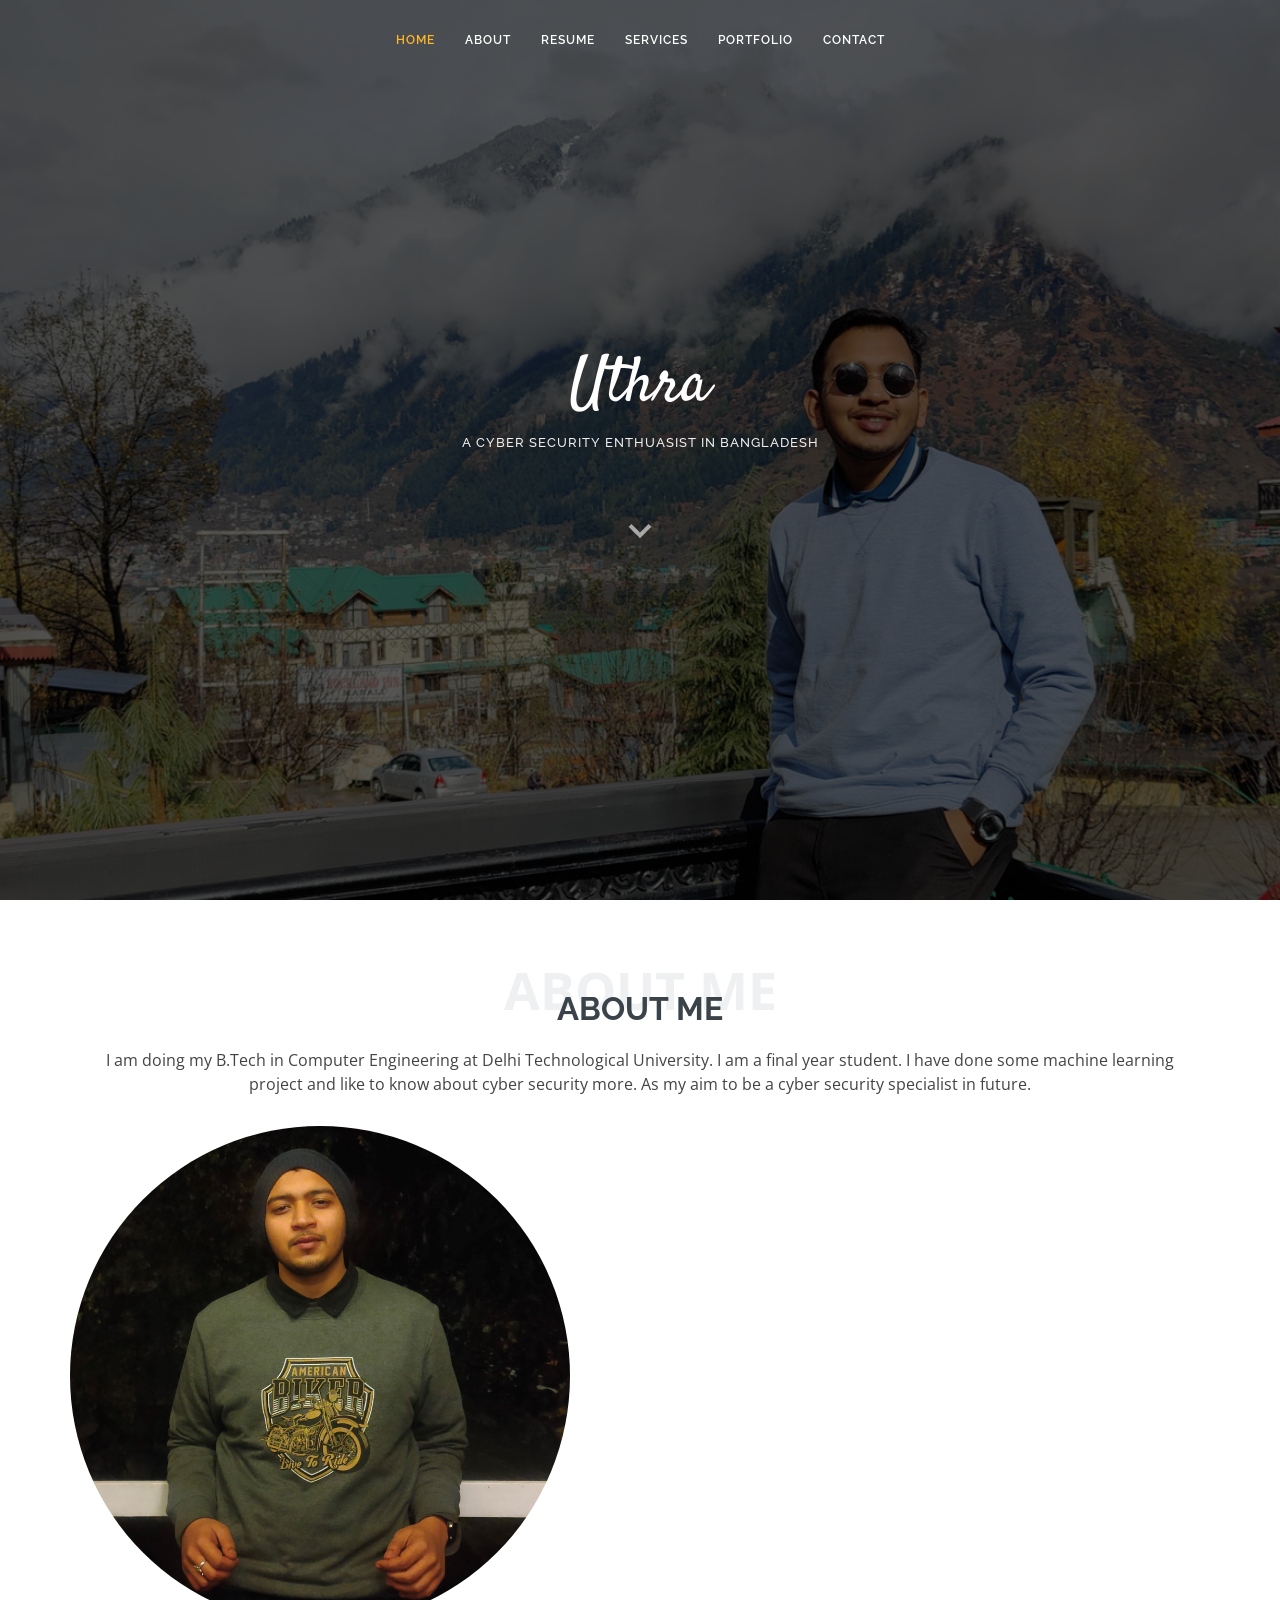
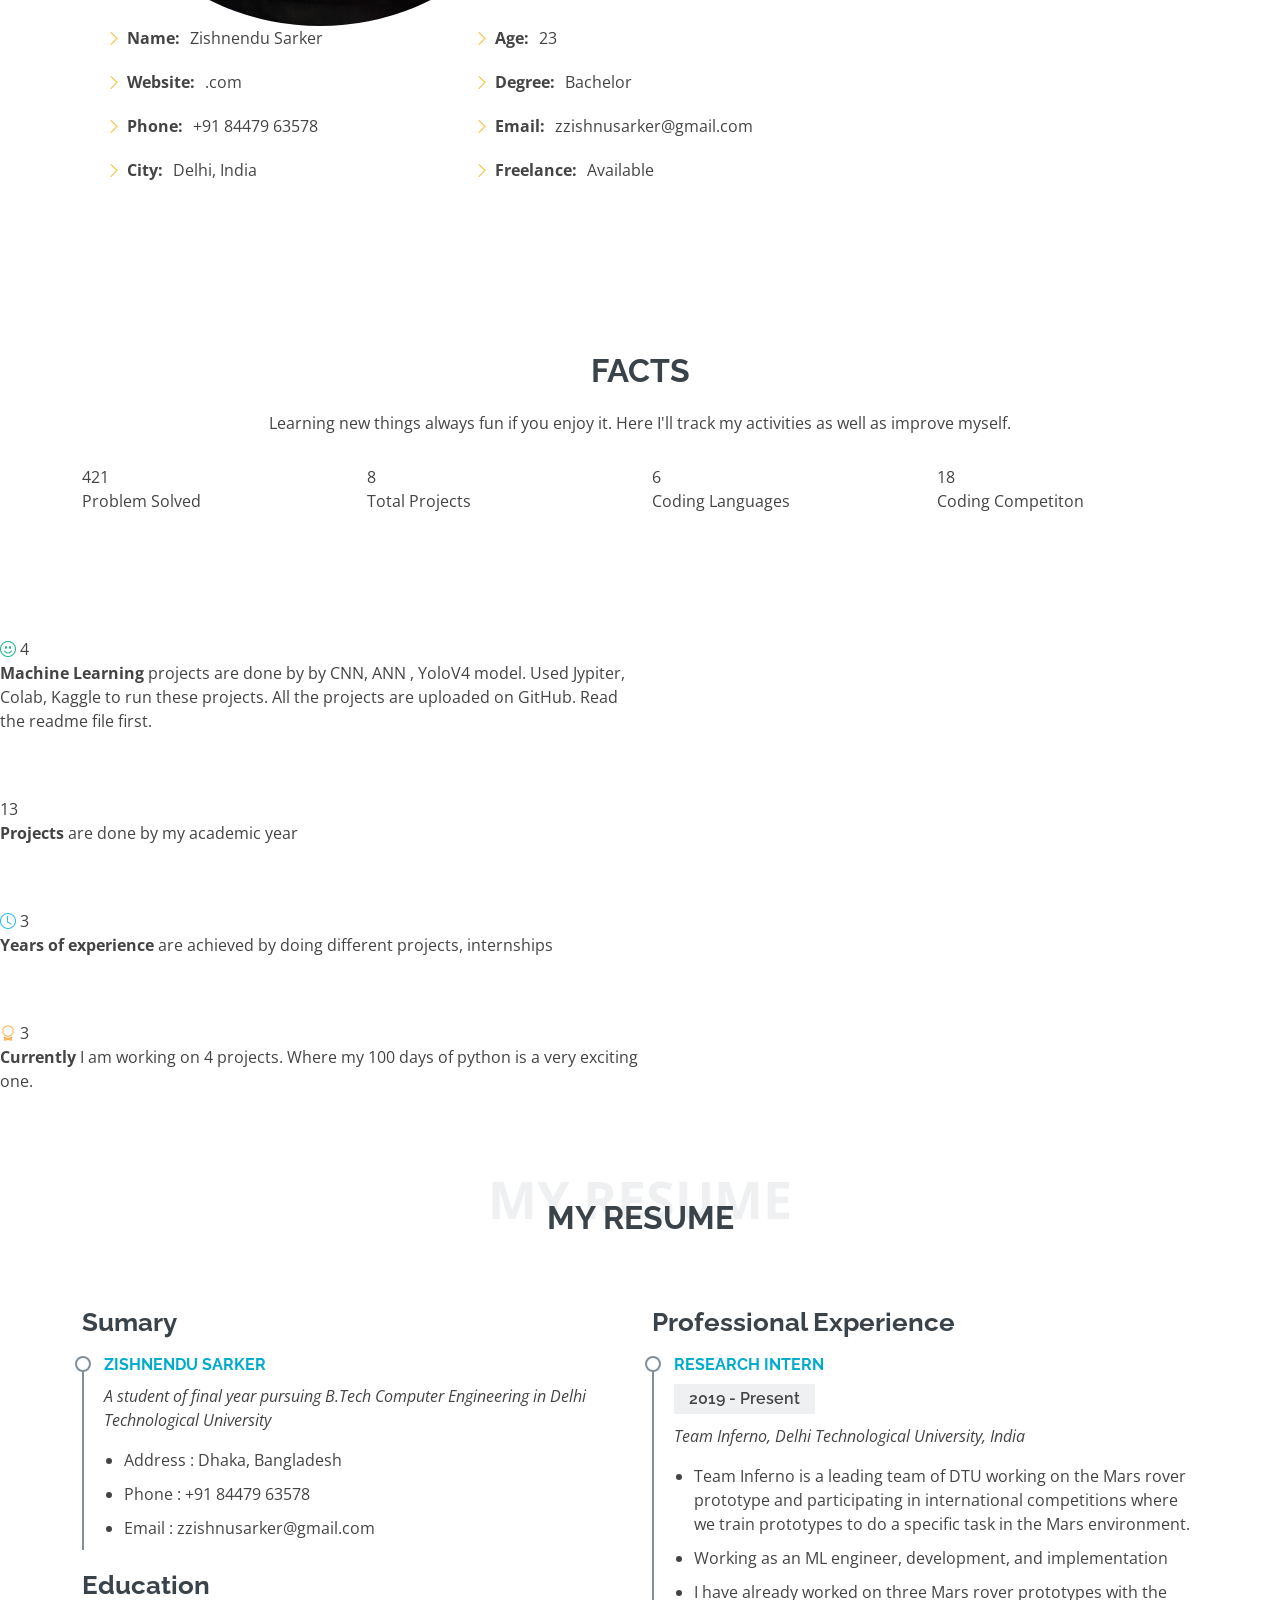
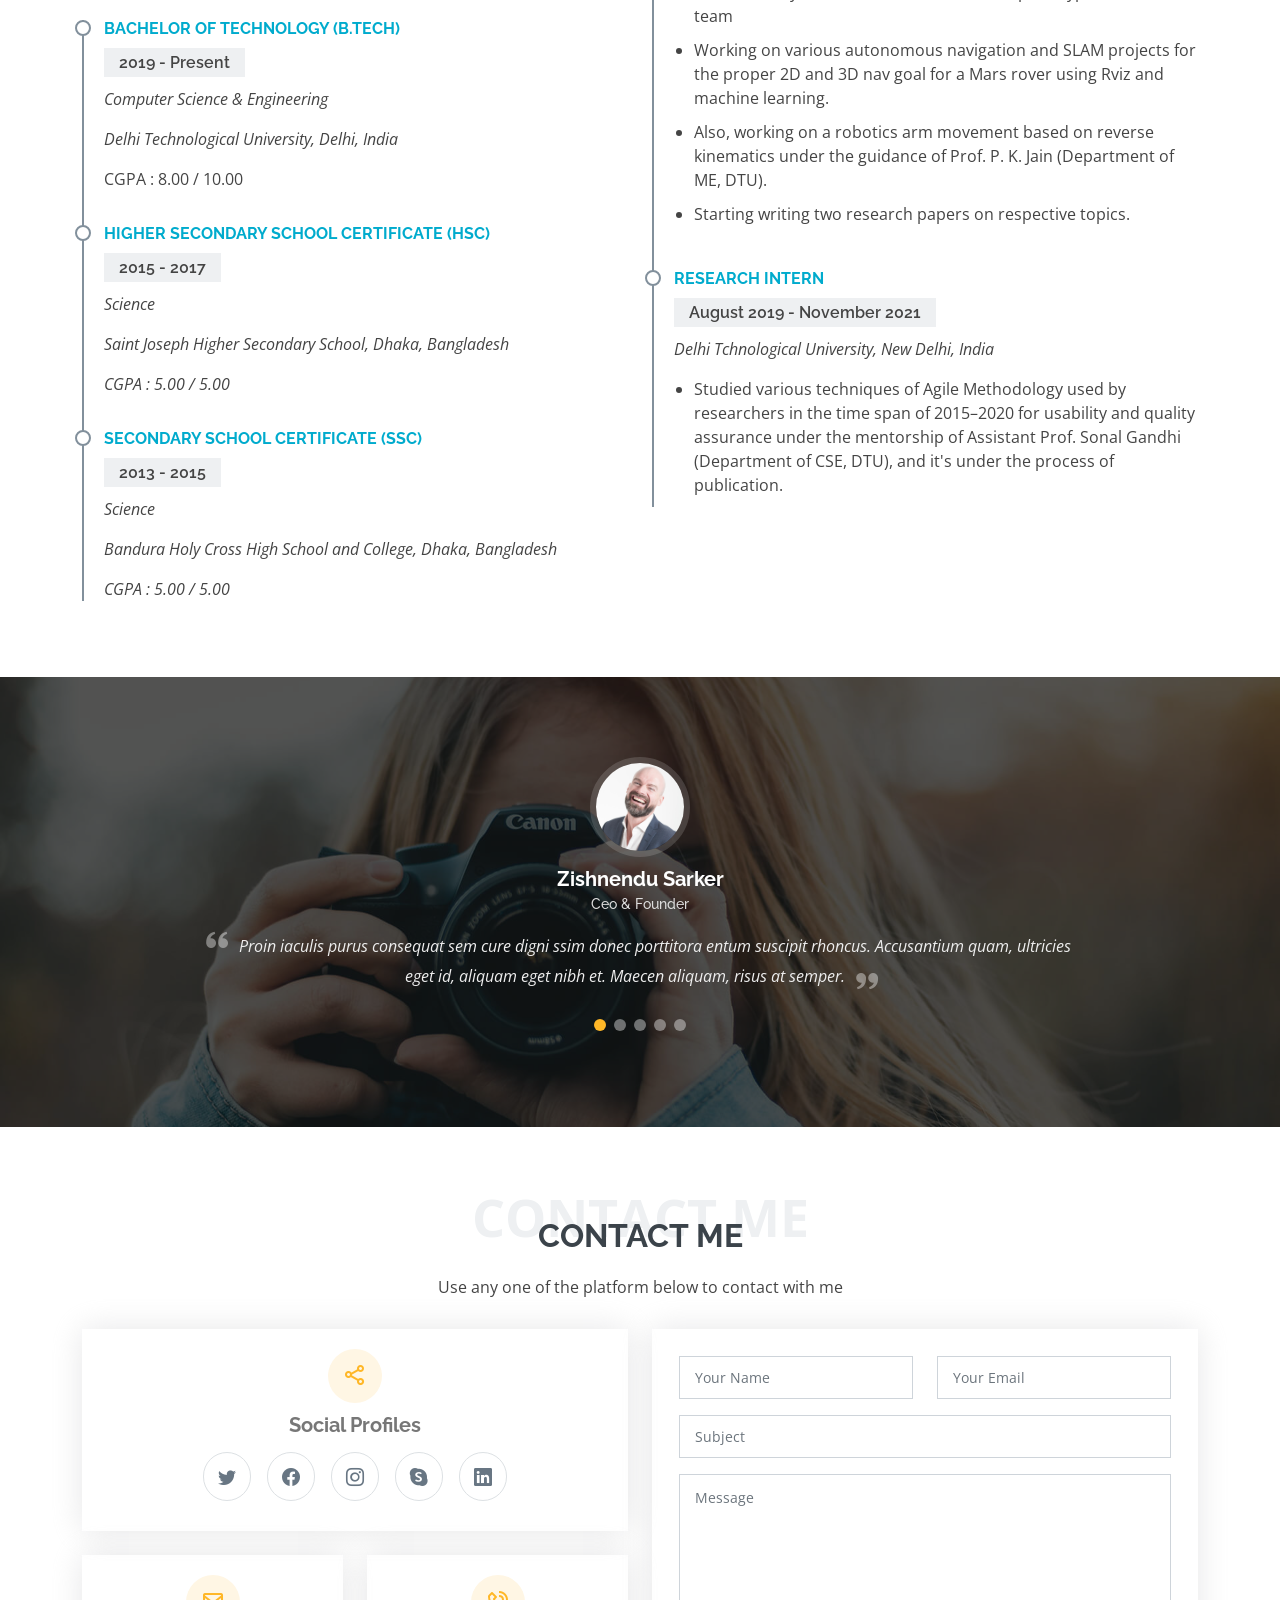
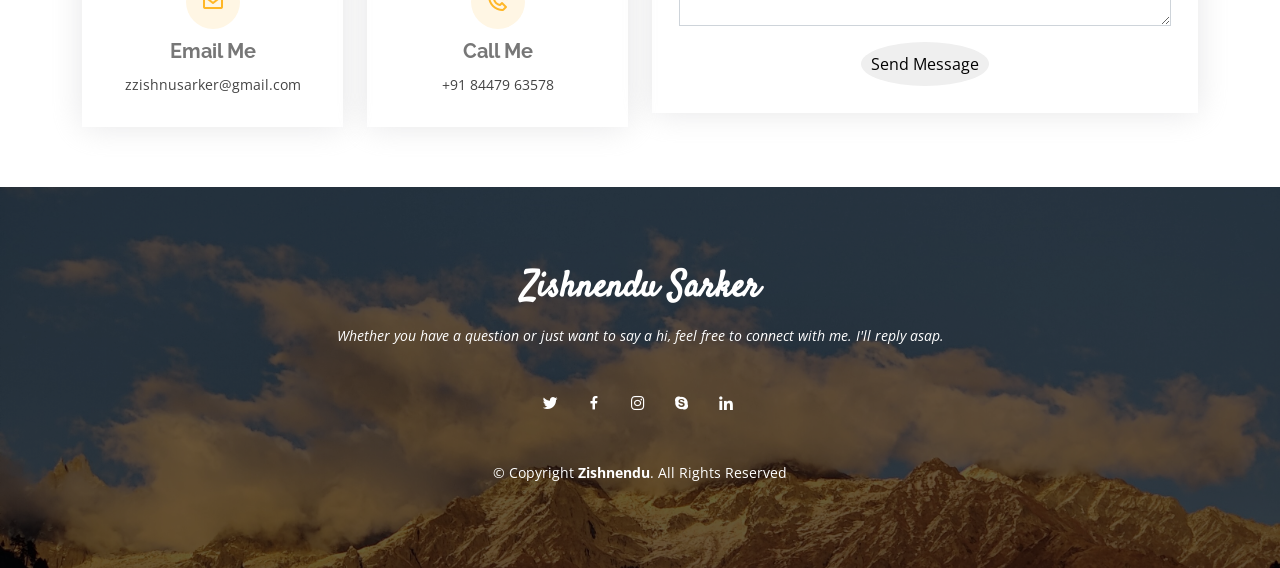
==== commit 493d4d70: "aa" ====
--- a/index.html
+++ b/index.html
@@ -73,7 +73,7 @@
   <!-- ======= Hero Section ======= -->
   <section id="hero">
     <div class="hero-container">
-      <h1>Uthra Anuradha</h1>
+      <h1>Uthra</h1>
       <h2>A cyber security Enthuasist in  Bangladesh</h2>
       <a href="#about" class="btn-scroll scrollto" title="Scroll Down"><i class="bx bx-chevron-down"></i></a>
     </div>
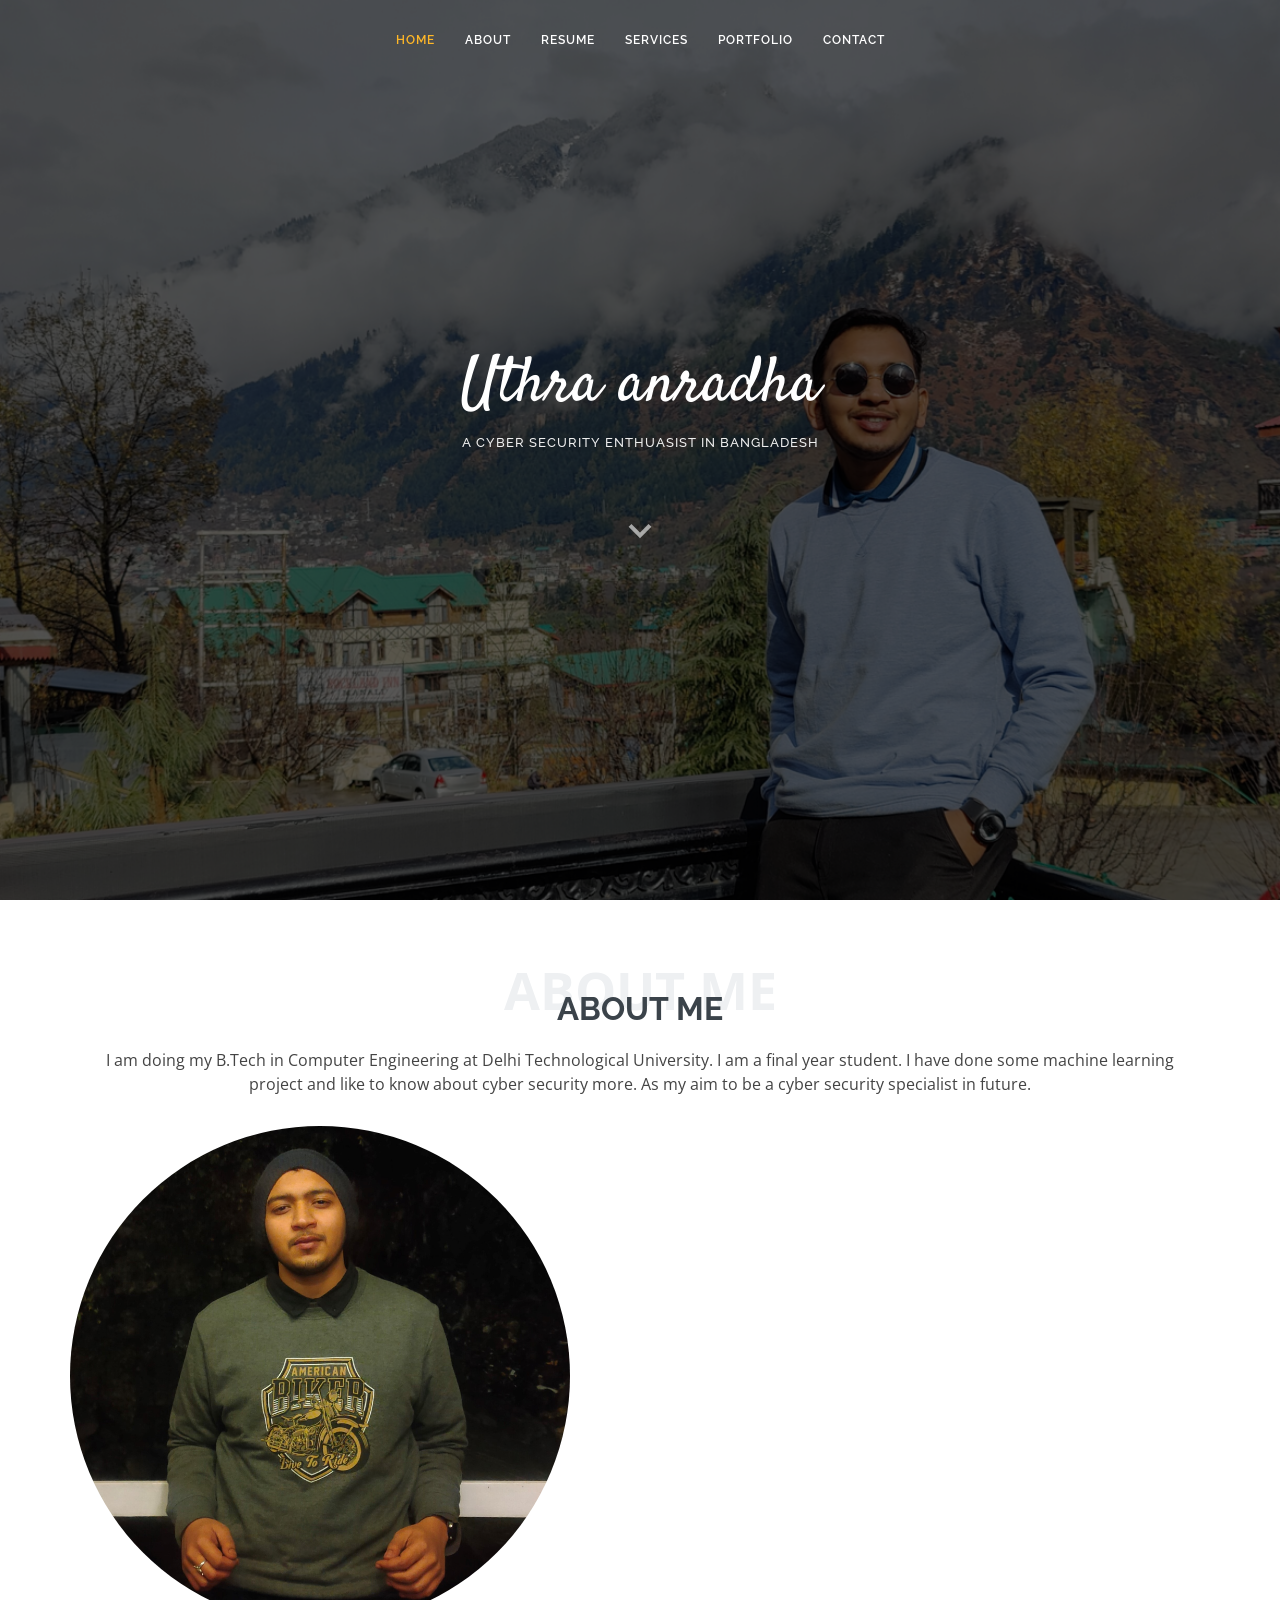
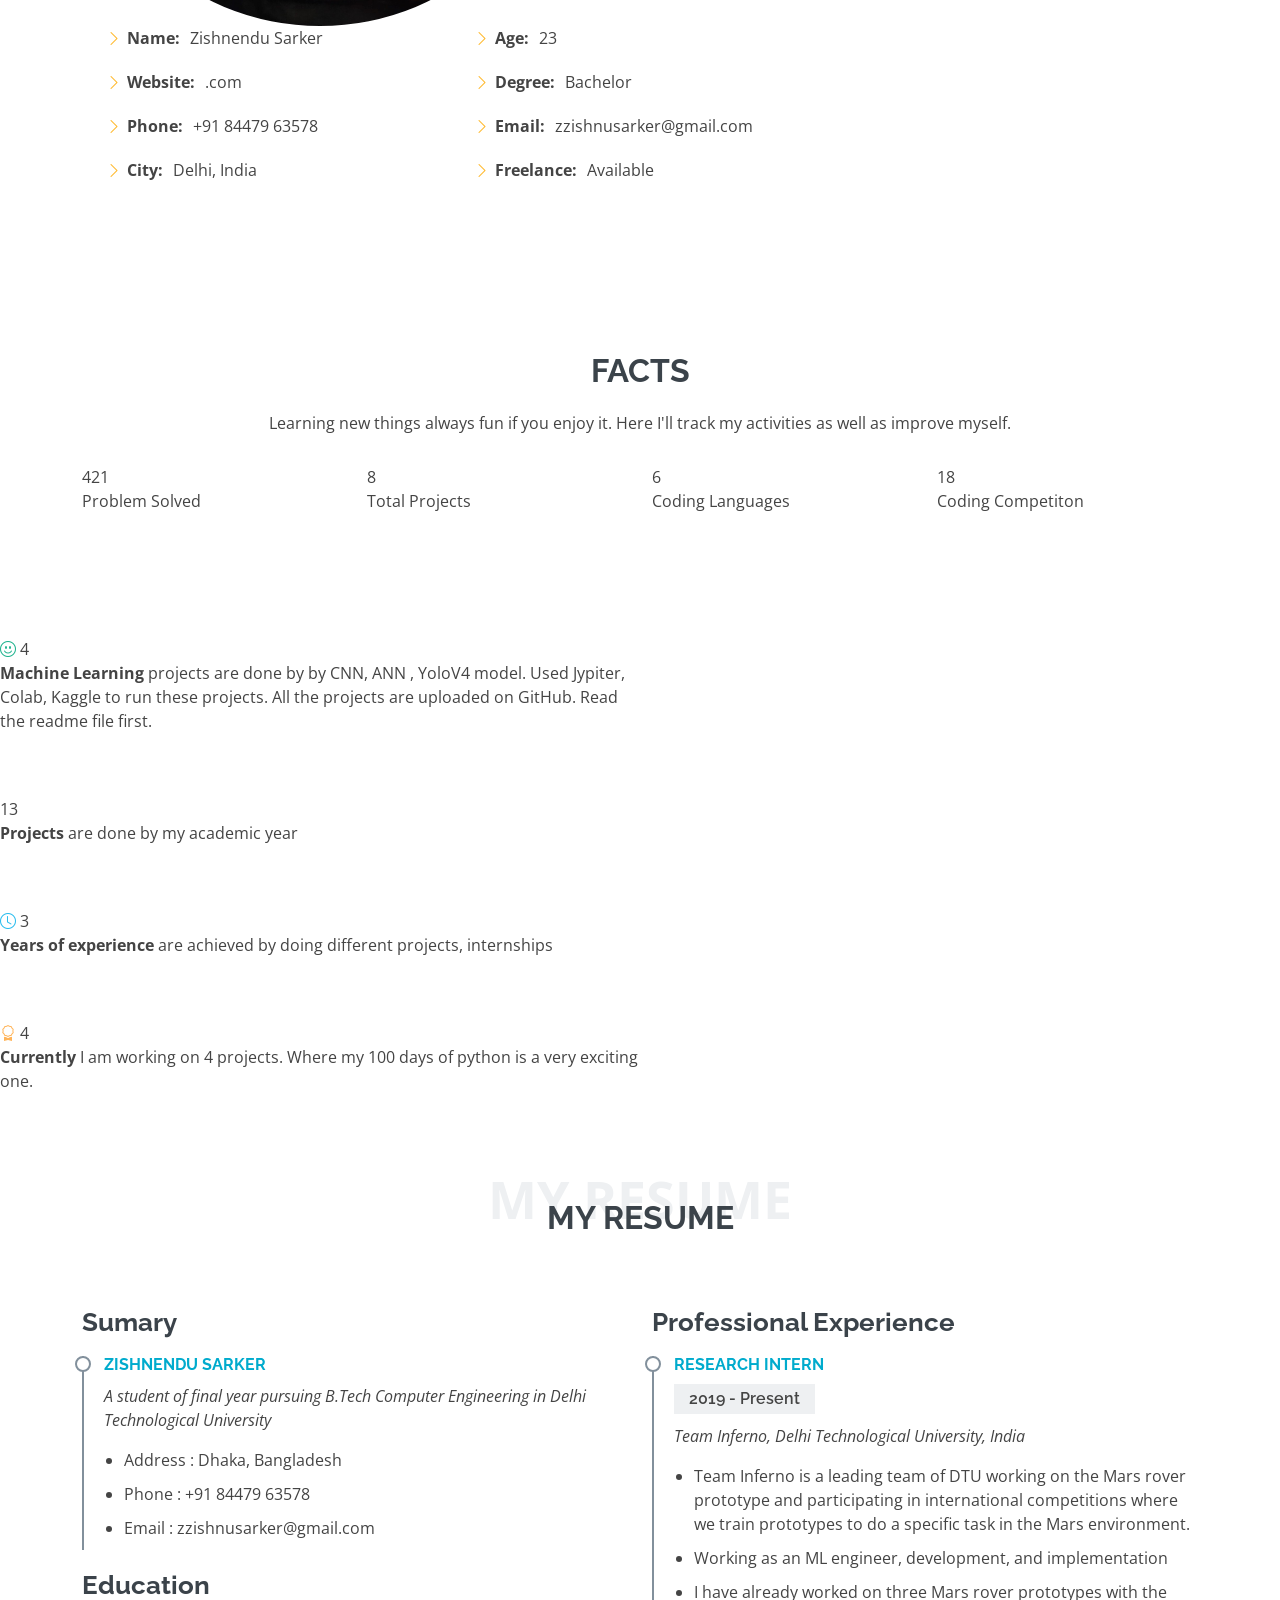
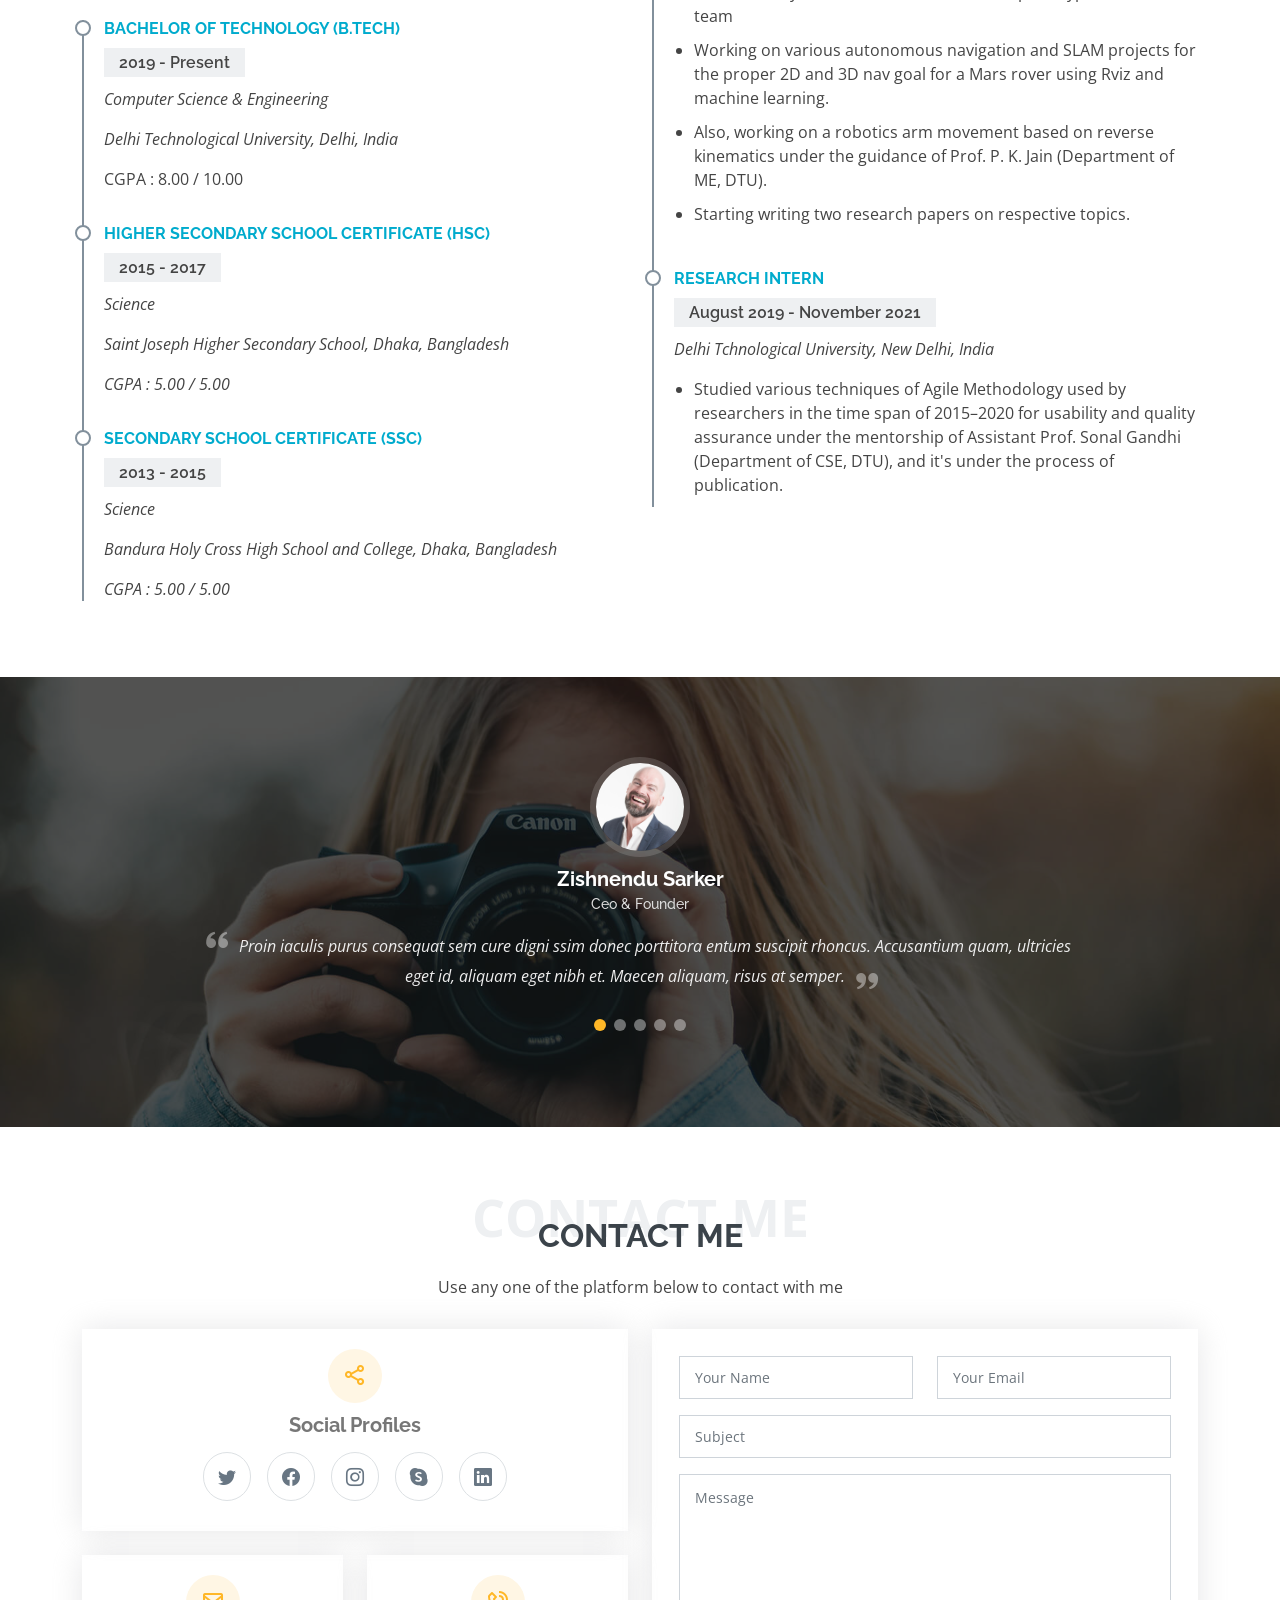
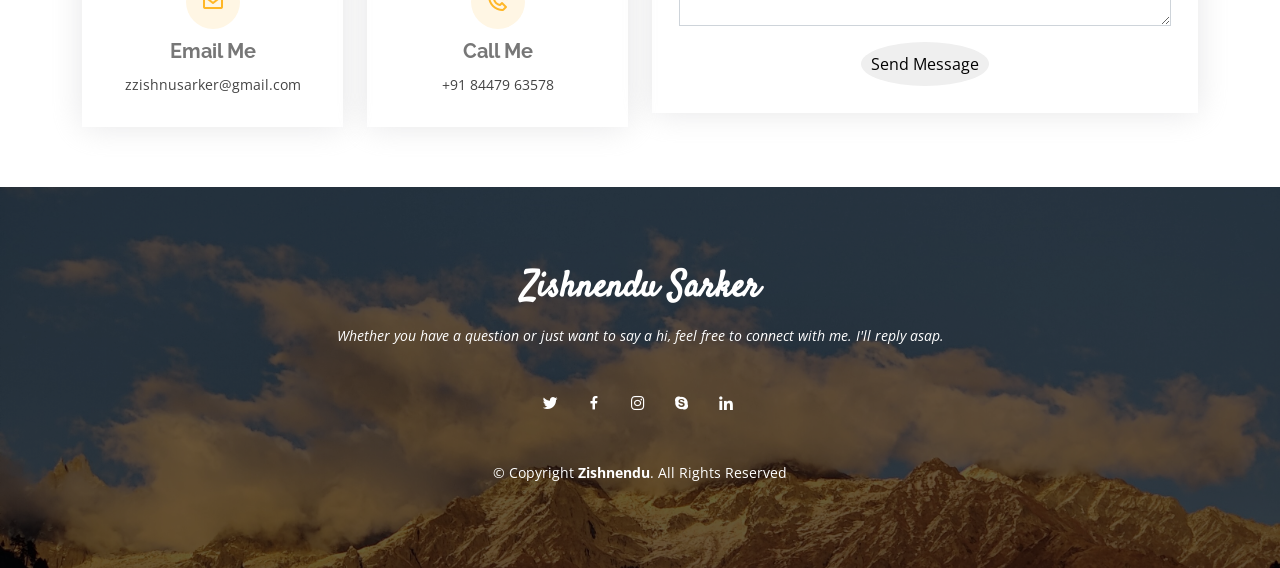
==== commit ca76fc8f: "uthra added" ====
--- a/index.html
+++ b/index.html
@@ -73,7 +73,7 @@
   <!-- ======= Hero Section ======= -->
   <section id="hero">
     <div class="hero-container">
-      <h1>Uthra</h1>
+      <h1>Uthra anradha</h1>
       <h2>A cyber security Enthuasist in  Bangladesh</h2>
       <a href="#about" class="btn-scroll scrollto" title="Scroll Down"><i class="bx bx-chevron-down"></i></a>
     </div>
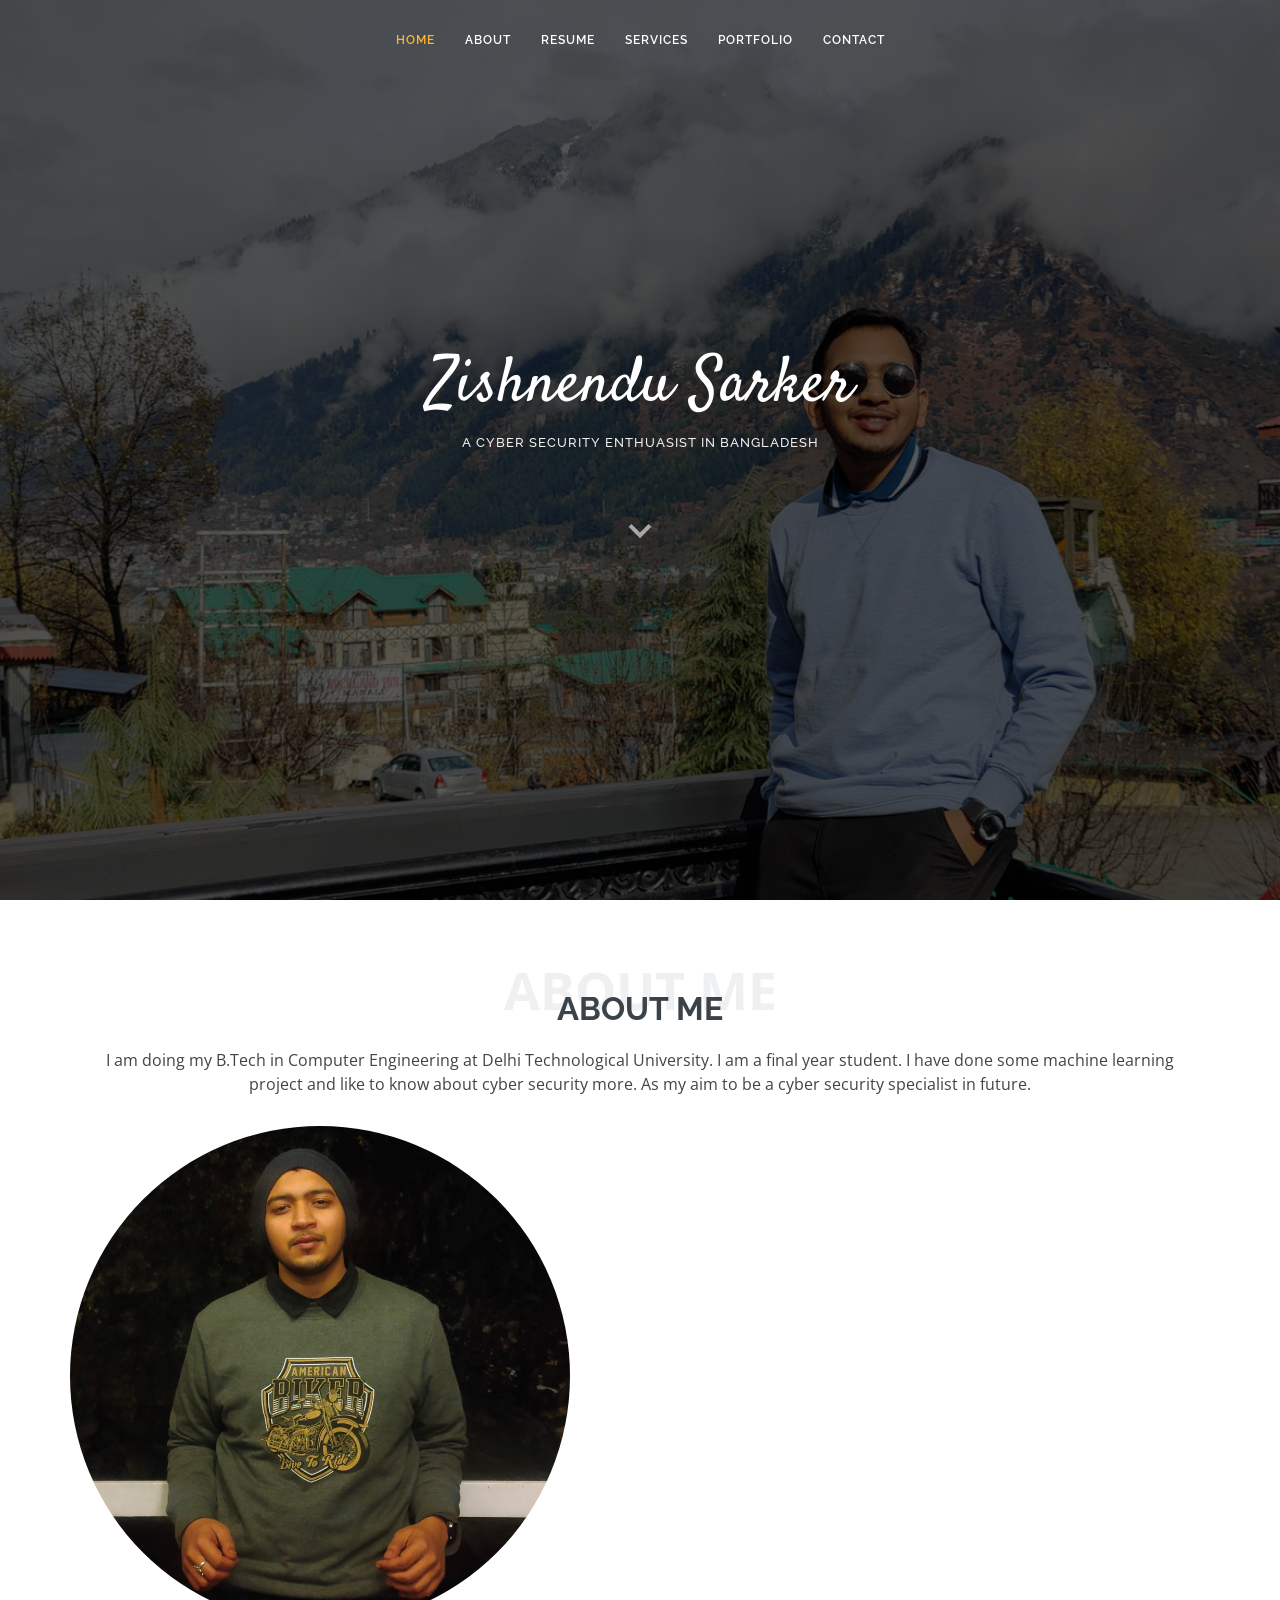
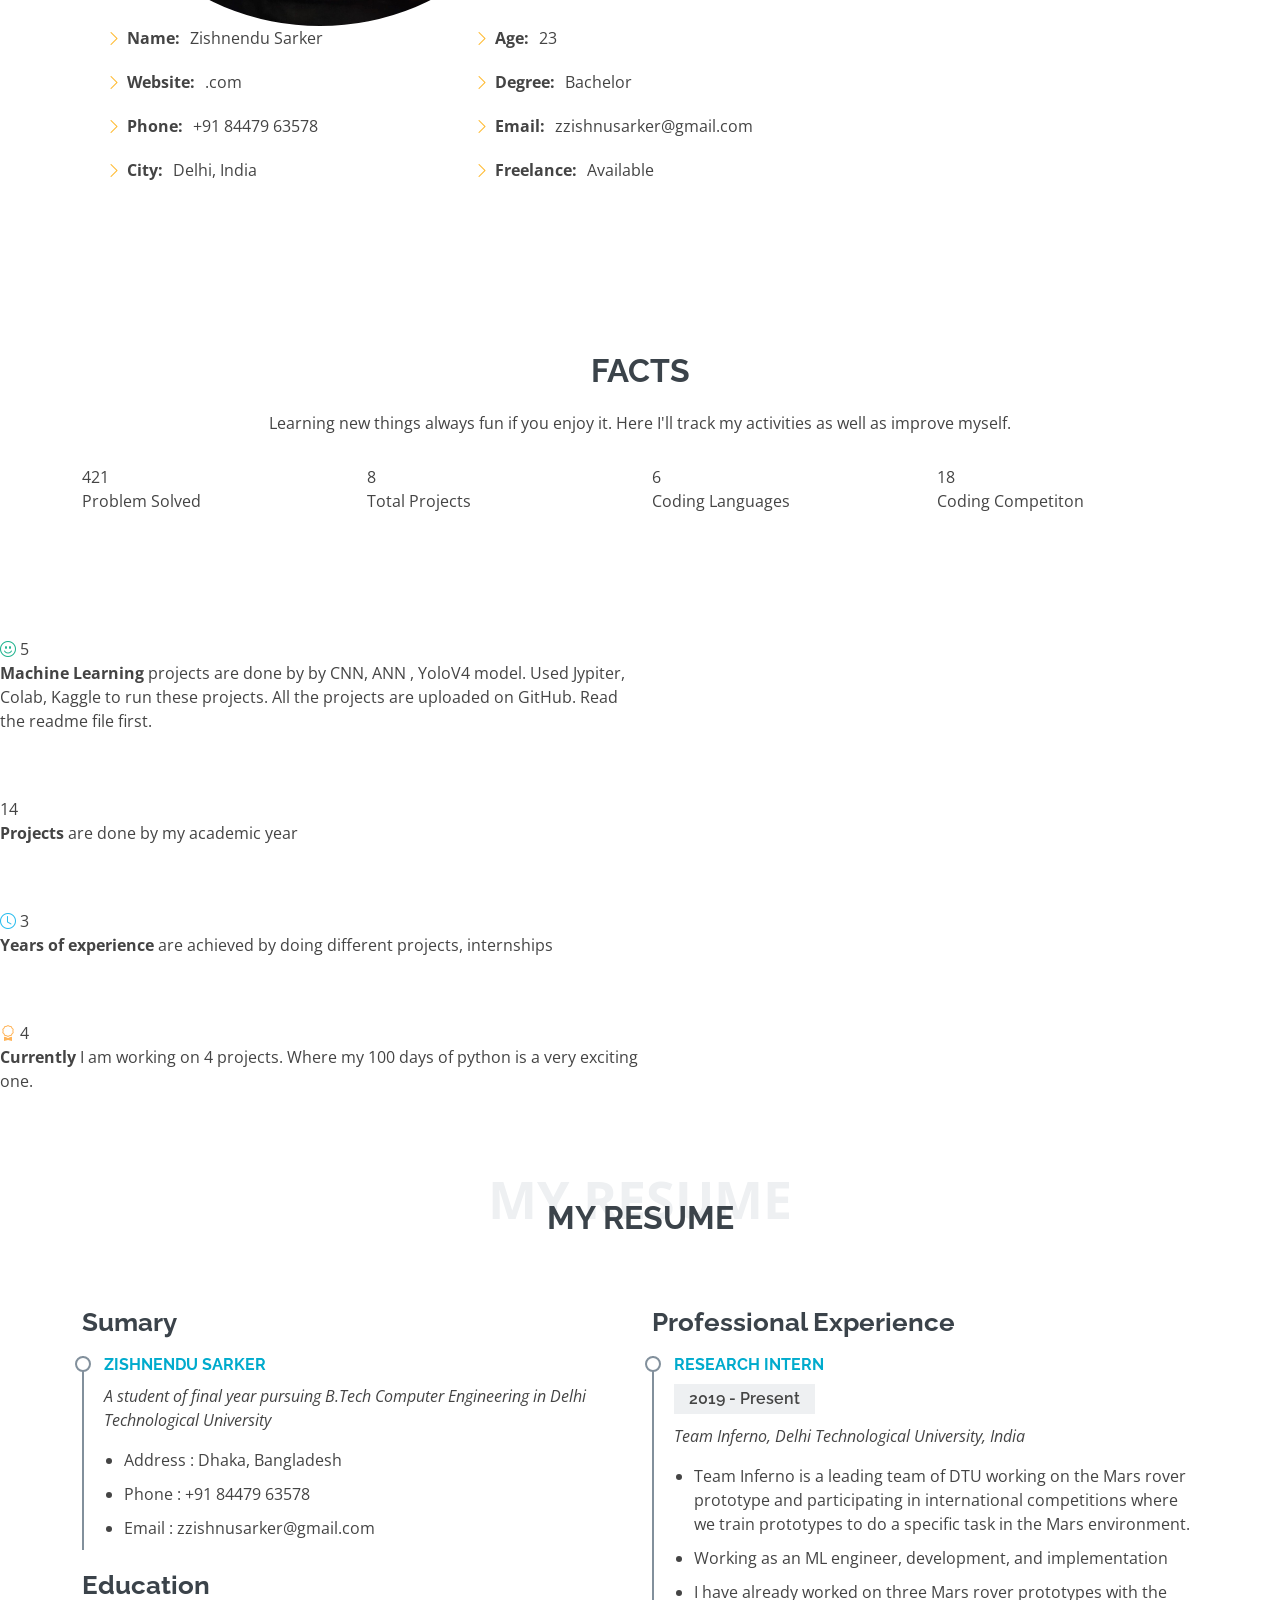
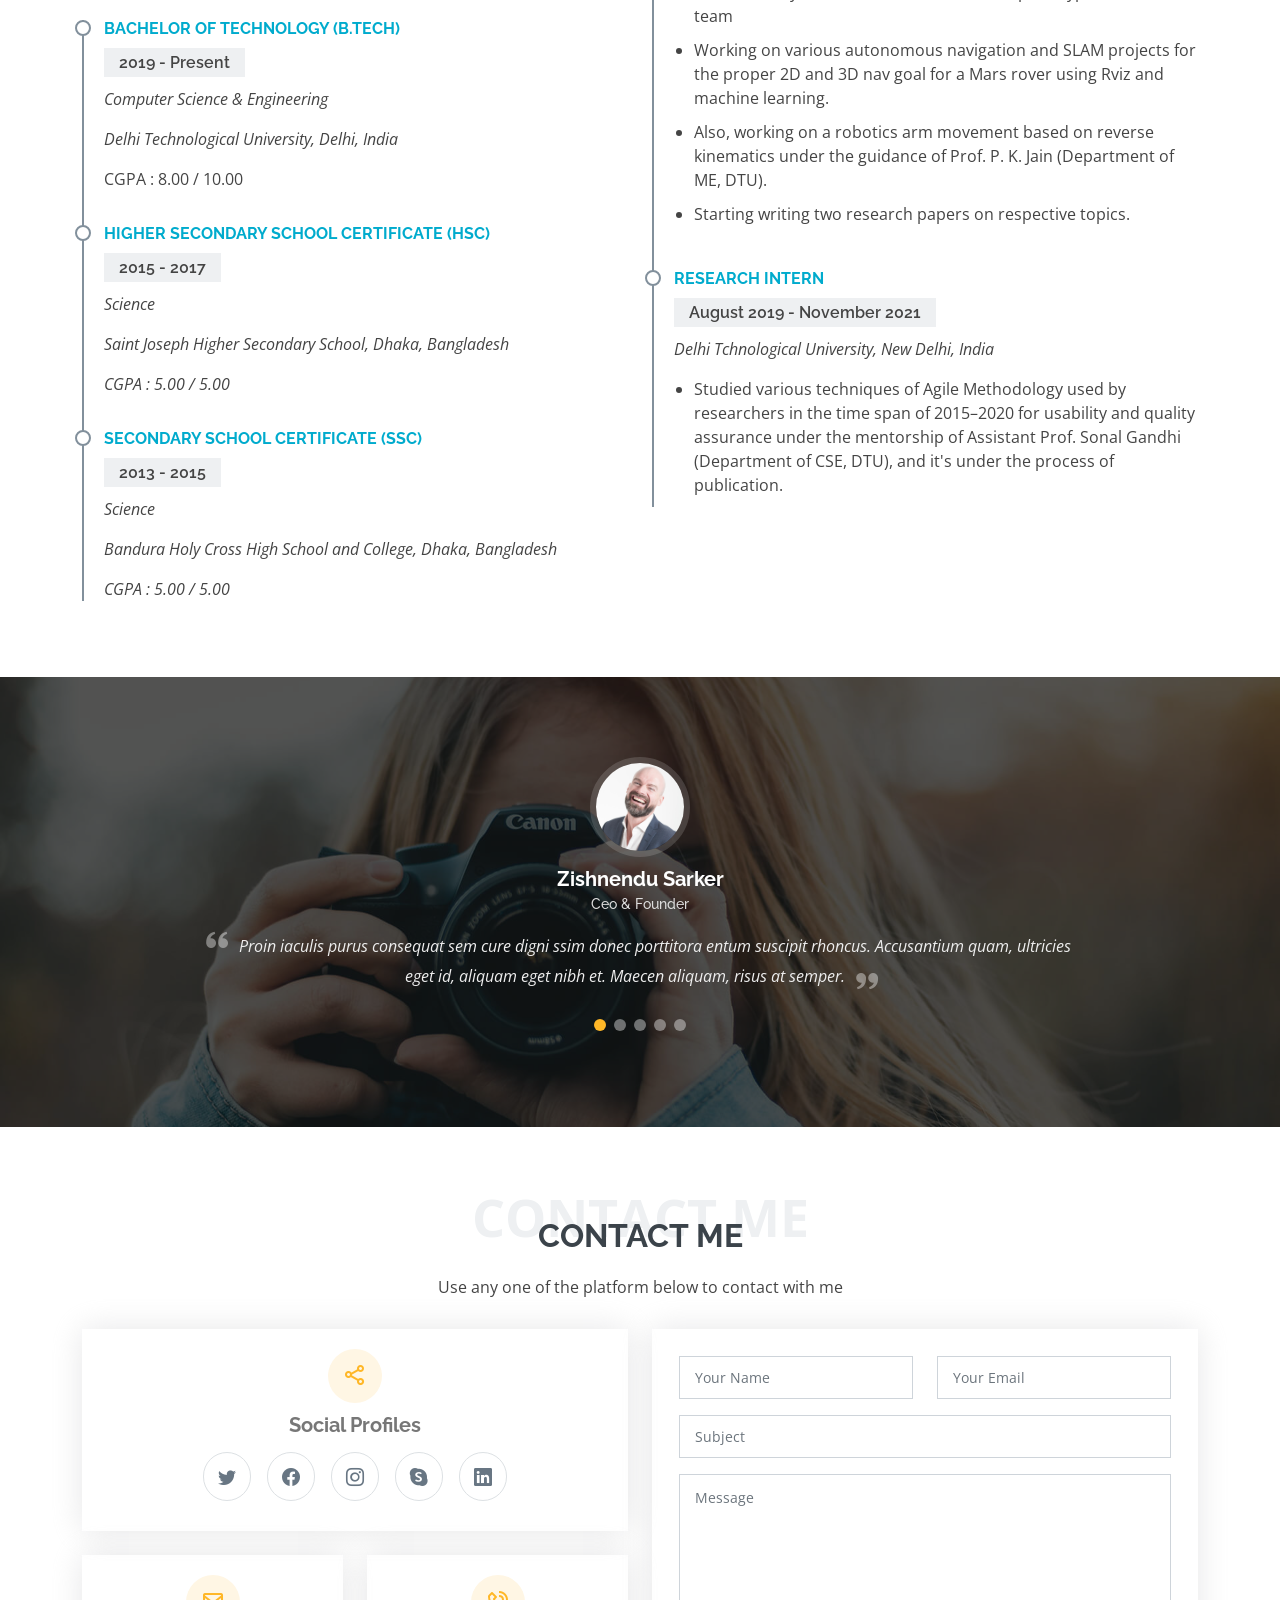
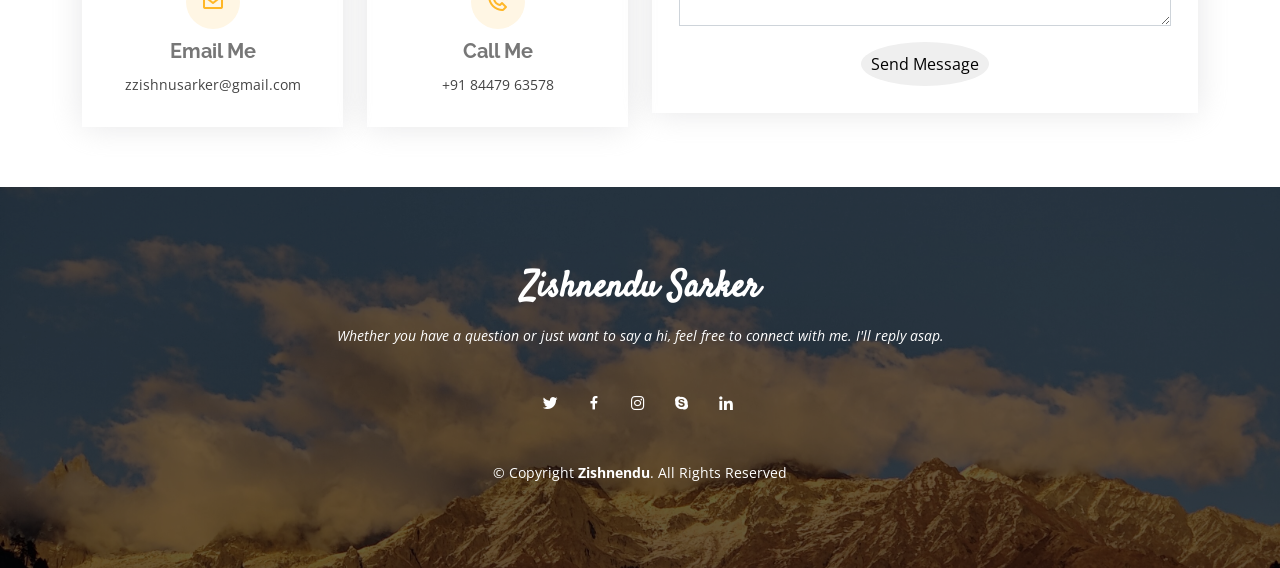
==== commit f69d76ab: "aa" ====
--- a/index.html
+++ b/index.html
@@ -73,7 +73,7 @@
   <!-- ======= Hero Section ======= -->
   <section id="hero">
     <div class="hero-container">
-      <h1>Uthra anradha</h1>
+      <h1>Zishnendu Sarker</h1>
       <h2>A cyber security Enthuasist in  Bangladesh</h2>
       <a href="#about" class="btn-scroll scrollto" title="Scroll Down"><i class="bx bx-chevron-down"></i></a>
     </div>
